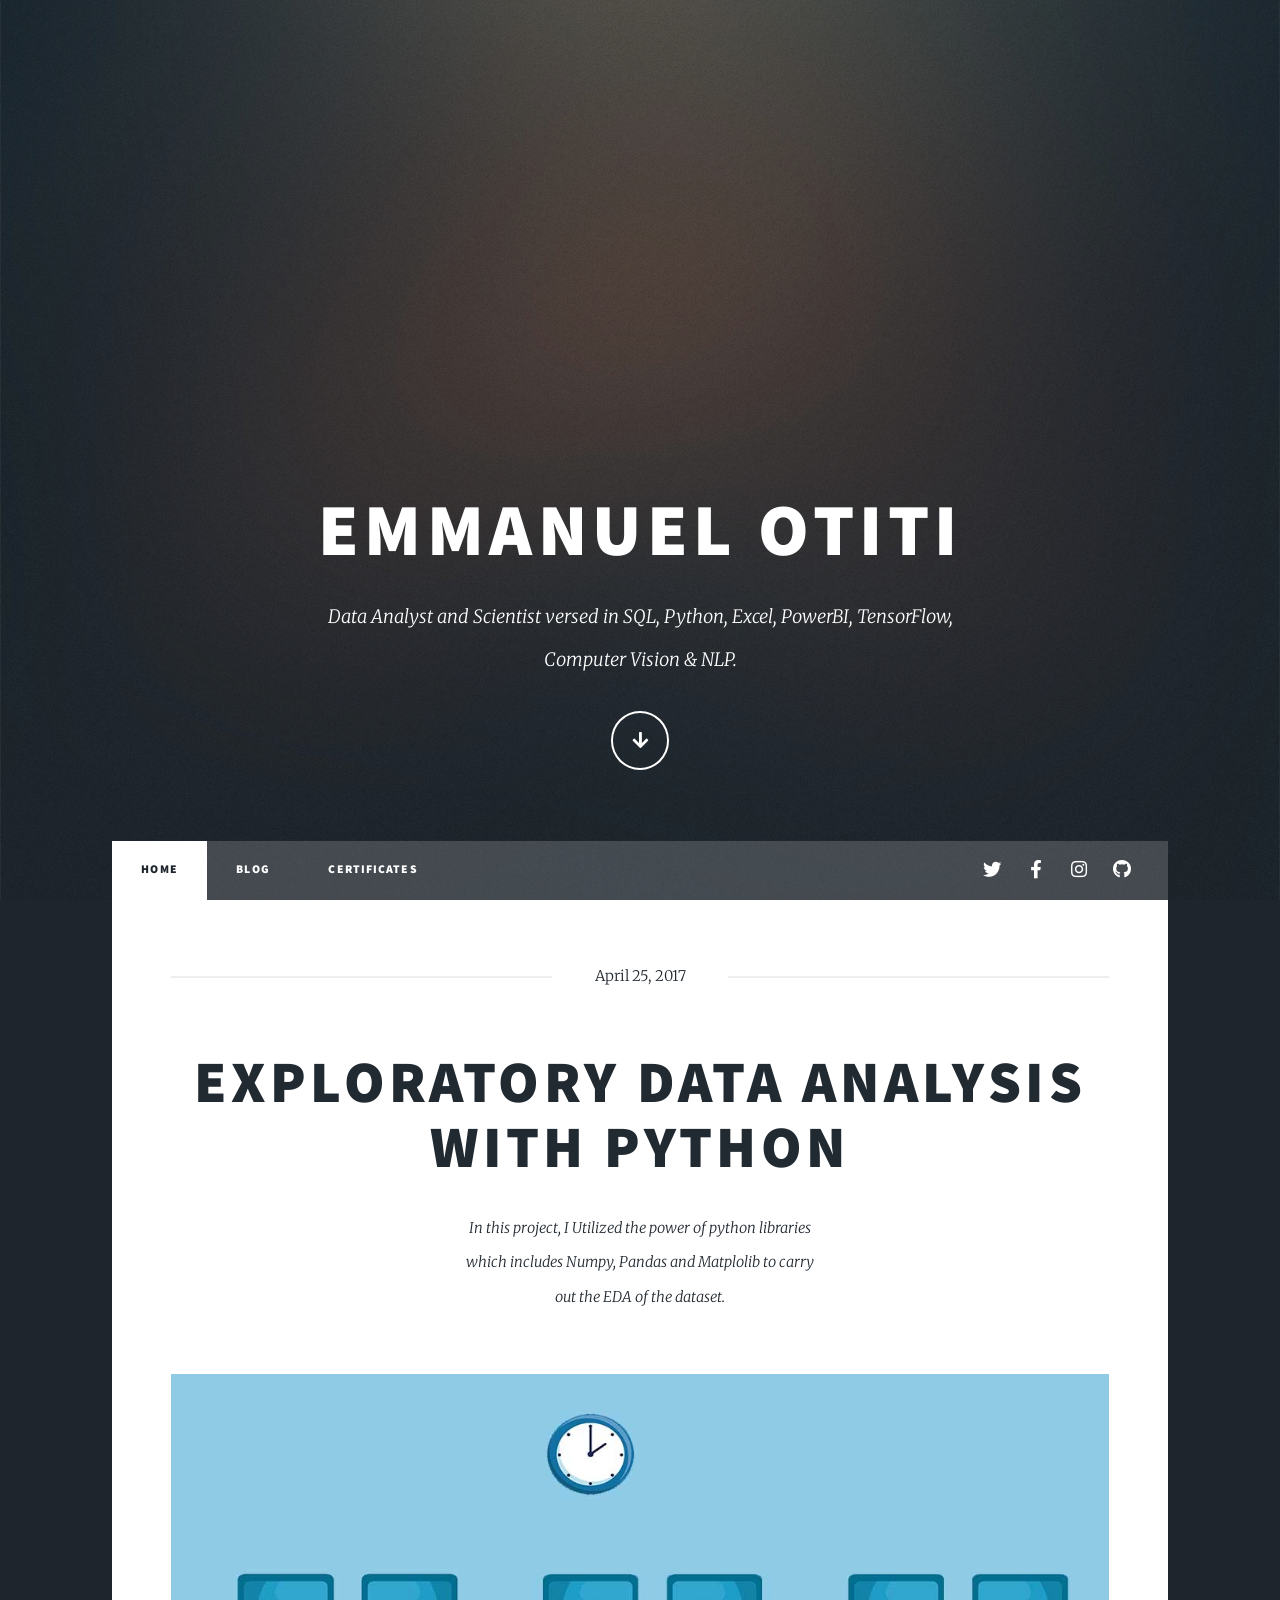
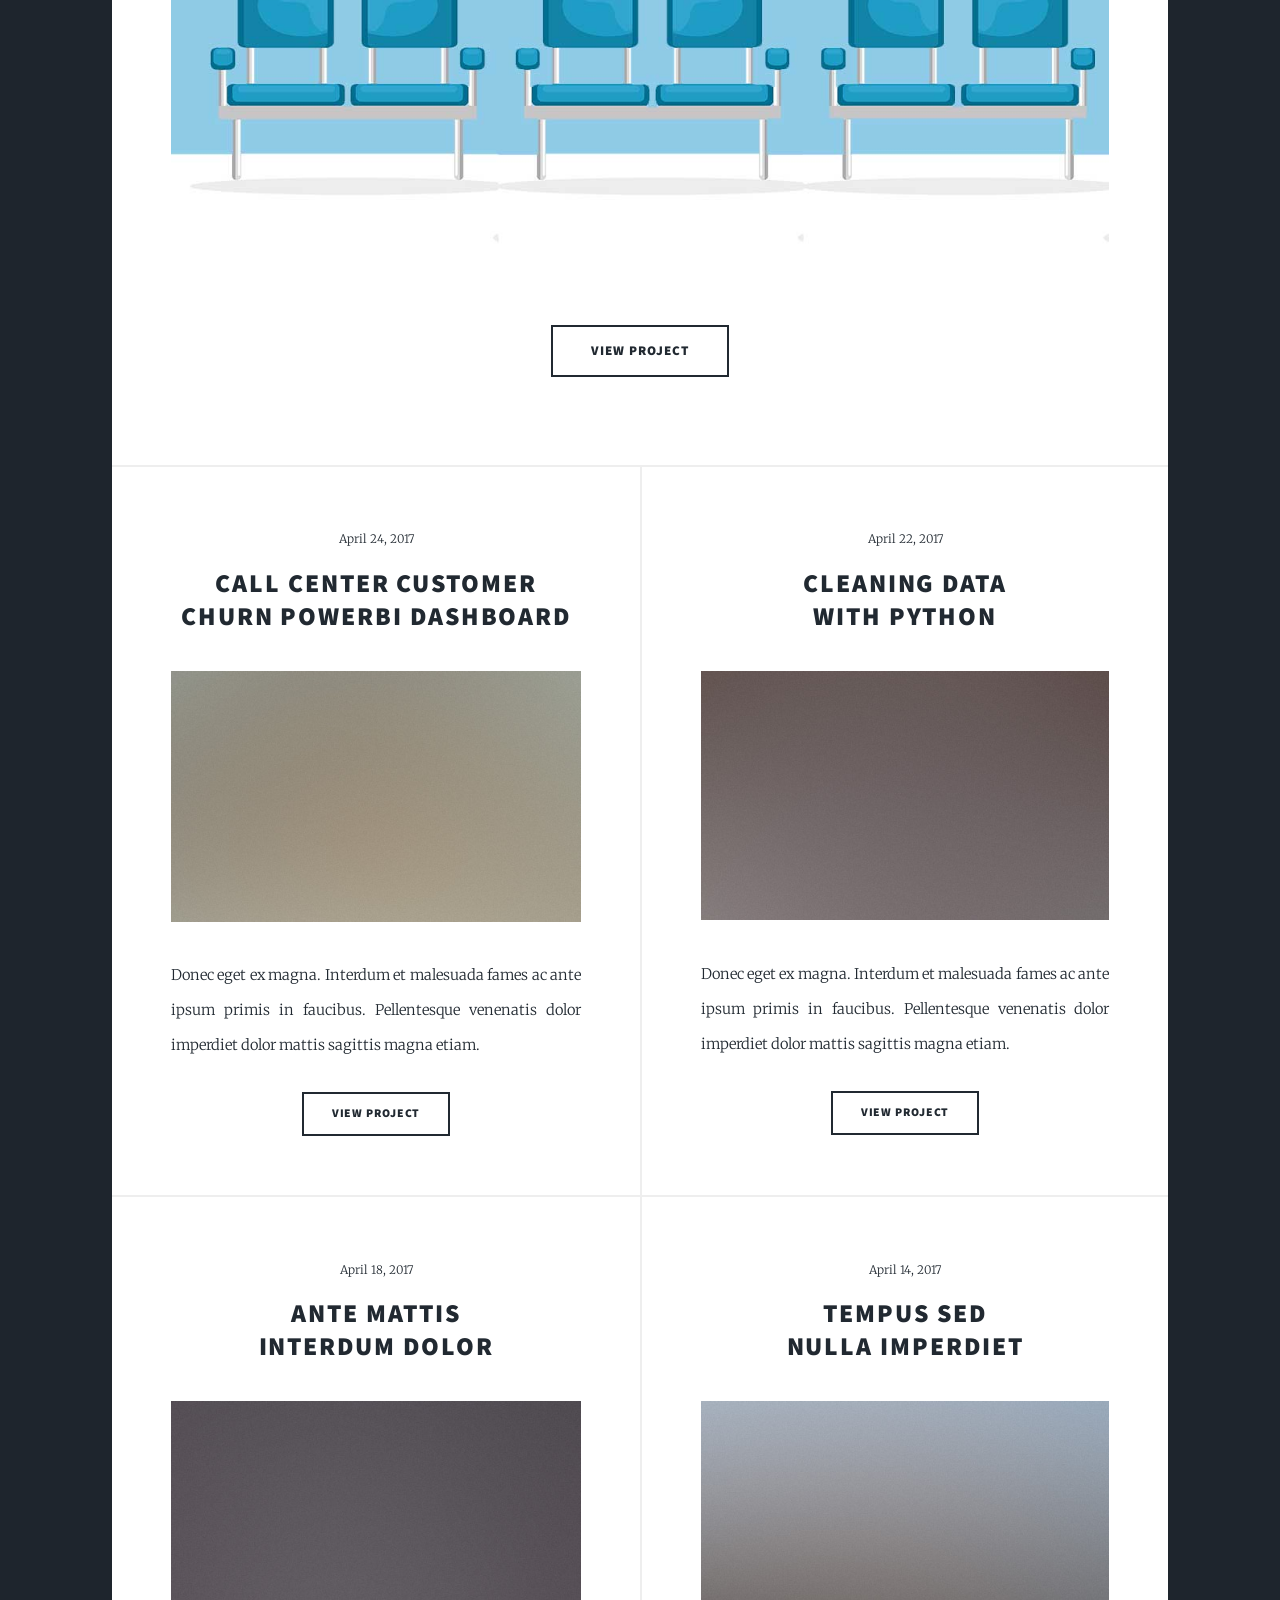
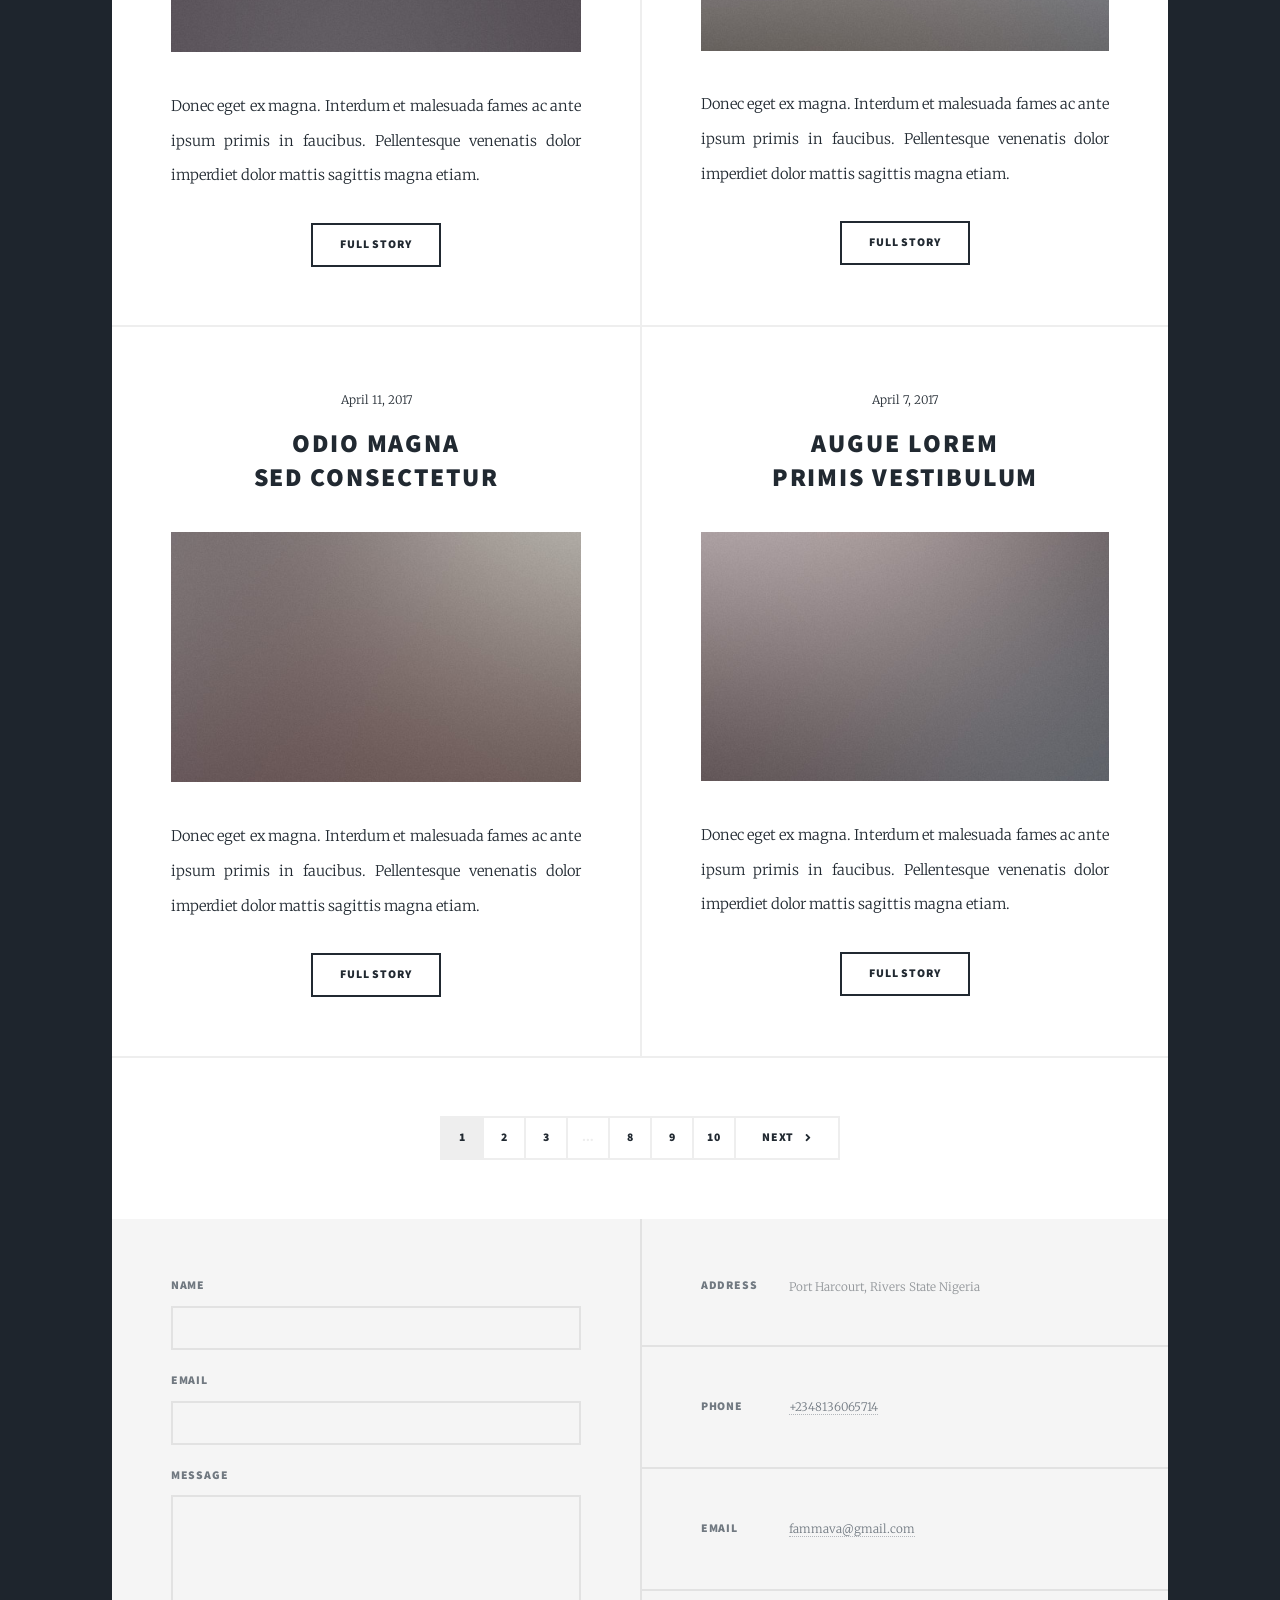
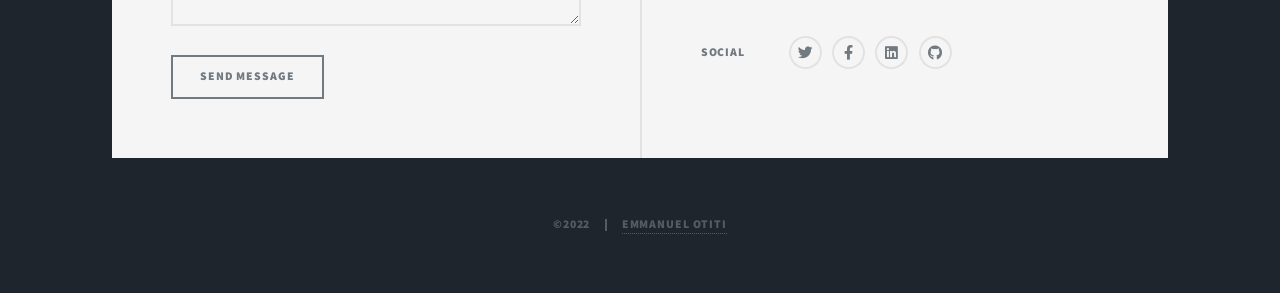
==== index.html @ f8b51936 "Add files via upload initial commit" ====
<!DOCTYPE HTML>
<!--
	Massively by HTML5 UP
	html5up.net | @ajlkn
	Free for personal and commercial use under the CCA 3.0 license (html5up.net/license)
-->
<html>
	<head>
		<title>Massively by HTML5 UP</title>
		<meta charset="utf-8" />
		<meta name="viewport" content="width=device-width, initial-scale=1, user-scalable=no" />
		<link rel="stylesheet" href="assets/css/main.css" />
		<noscript><link rel="stylesheet" href="assets/css/noscript.css" /></noscript>
	</head>
	<body class="is-preload">

		<!-- Wrapper -->
			<div id="wrapper" class="fade-in">

				<!-- Intro -->
					<div id="intro">
						<h1>EMMANUEL OTITI </h1>
						<p>Data Analyst and Scientist versed in SQL, Python, Excel, PowerBI, TensorFlow, <br/> Computer Vision & NLP.</p>
						<ul class="actions">
							<li><a href="#header" class="button icon solid solo fa-arrow-down scrolly">Continue</a></li>
						</ul>
					</div>

				<!-- Header -->
					<header id="header">
						<a href="index.html" class="logo">PORTFOLIO</a>
					</header>

				<!-- Nav -->
					<nav id="nav">
						<ul class="links">
							<li class="active"><a href="index.html">Home</a></li>
							<li><a href="generic.html">Blog</a></li>
							<li><a href="elements.html">Certificates</a></li>
						</ul>
						<ul class="icons">
							<li><a href="#" class="icon brands fa-twitter"><span class="label">Twitter</span></a></li>
							<li><a href="#" class="icon brands fa-facebook-f"><span class="label">Facebook</span></a></li>
							<li><a href="#" class="icon brands fa-instagram"><span class="label">Instagram</span></a></li>
							<li><a href="#" class="icon brands fa-github"><span class="label">GitHub</span></a></li>
						</ul>
					</nav>

				<!-- Main -->
					<div id="main">

						<!-- Featured Post -->
							<article class="post featured">
								<header class="major">
									<span class="date">April 25, 2017</span>
									<h2><a href="#">Exploratory Data Analysis<br />
									with Python</a></h2>
									<p>In this project, I Utilized the power of python libraries<br />
									which includes Numpy, Pandas and Matplolib to carry <br />
									out the EDA of the dataset.</p>
								</header>
								<a href="#" class="image main"><img src="images/empty-chairs.jpg" alt="" /></a>
								<ul class="actions special">
									<li><a href="https://gist.github.com/fammava/07f2034a3b2f8b1c28185c9b661fafd5" class="button large">VIEW PROJECT</a></li>
								</ul>
							</article>

						<!-- Posts -->
							<section class="posts">
								<article>
									<header>
										<span class="date">April 24, 2017</span>
										<h2><a href="#">Call Center Customer<br />
										Churn PowerBI Dashboard</a></h2>
									</header>
									<a href="#" class="image fit"><img src="images/pic02.jpg" alt="" /></a>
									<p>Donec eget ex magna. Interdum et malesuada fames ac ante ipsum primis in faucibus. Pellentesque venenatis dolor imperdiet dolor mattis sagittis magna etiam.</p>
									<ul class="actions special">
										<li><a href="#" class="button">View project</a></li>
									</ul>
								</article>
								<article>
									<header>
										<span class="date">April 22, 2017</span>
										<h2><a href="#">Cleaning Data<br />
										with Python</a></h2>
									</header>
									<a href="#" class="image fit"><img src="images/pic03.jpg" alt="" /></a>
									<p>Donec eget ex magna. Interdum et malesuada fames ac ante ipsum primis in faucibus. Pellentesque venenatis dolor imperdiet dolor mattis sagittis magna etiam.</p>
									<ul class="actions special">
										<li><a href="#" class="button">View Project</a></li>
									</ul>
								</article>
								<article>
									<header>
										<span class="date">April 18, 2017</span>
										<h2><a href="#">Ante mattis<br />
										interdum dolor</a></h2>
									</header>
									<a href="#" class="image fit"><img src="images/pic04.jpg" alt="" /></a>
									<p>Donec eget ex magna. Interdum et malesuada fames ac ante ipsum primis in faucibus. Pellentesque venenatis dolor imperdiet dolor mattis sagittis magna etiam.</p>
									<ul class="actions special">
										<li><a href="#" class="button">Full Story</a></li>
									</ul>
								</article>
								<article>
									<header>
										<span class="date">April 14, 2017</span>
										<h2><a href="#">Tempus sed<br />
										nulla imperdiet</a></h2>
									</header>
									<a href="#" class="image fit"><img src="images/pic05.jpg" alt="" /></a>
									<p>Donec eget ex magna. Interdum et malesuada fames ac ante ipsum primis in faucibus. Pellentesque venenatis dolor imperdiet dolor mattis sagittis magna etiam.</p>
									<ul class="actions special">
										<li><a href="#" class="button">Full Story</a></li>
									</ul>
								</article>
								<article>
									<header>
										<span class="date">April 11, 2017</span>
										<h2><a href="#">Odio magna<br />
										sed consectetur</a></h2>
									</header>
									<a href="#" class="image fit"><img src="images/pic06.jpg" alt="" /></a>
									<p>Donec eget ex magna. Interdum et malesuada fames ac ante ipsum primis in faucibus. Pellentesque venenatis dolor imperdiet dolor mattis sagittis magna etiam.</p>
									<ul class="actions special">
										<li><a href="#" class="button">Full Story</a></li>
									</ul>
								</article>
								<article>
									<header>
										<span class="date">April 7, 2017</span>
										<h2><a href="#">Augue lorem<br />
										primis vestibulum</a></h2>
									</header>
									<a href="#" class="image fit"><img src="images/pic07.jpg" alt="" /></a>
									<p>Donec eget ex magna. Interdum et malesuada fames ac ante ipsum primis in faucibus. Pellentesque venenatis dolor imperdiet dolor mattis sagittis magna etiam.</p>
									<ul class="actions special">
										<li><a href="#" class="button">Full Story</a></li>
									</ul>
								</article>
							</section>

						<!-- Footer -->
							<footer>
								<div class="pagination">
									<!--<a href="#" class="previous">Prev</a>-->
									<a href="#" class="page active">1</a>
									<a href="#" class="page">2</a>
									<a href="#" class="page">3</a>
									<span class="extra">&hellip;</span>
									<a href="#" class="page">8</a>
									<a href="#" class="page">9</a>
									<a href="#" class="page">10</a>
									<a href="#" class="next">Next</a>
								</div>
							</footer>

					</div>

				<!-- Footer -->
					<footer id="footer">
						<section>
							<form method="post" action="#">
								<div class="fields">
									<div class="field">
										<label for="name">Name</label>
										<input type="text" name="name" id="name" />
									</div>
									<div class="field">
										<label for="email">Email</label>
										<input type="text" name="email" id="email" />
									</div>
									<div class="field">
										<label for="message">Message</label>
										<textarea name="message" id="message" rows="3"></textarea>
									</div>
								</div>
								<ul class="actions">
									<li><input type="submit" value="Send Message" /></li>
								</ul>
							</form>
						</section>
						<section class="split contact">
							<section class="alt">
								<h3>Address</h3>
								<p>Port Harcourt, Rivers State Nigeria</p>
							</section>
							<section>
								<h3>Phone</h3>
								<p><a href="#">+2348136065714</a></p>
							</section>
							<section>
								<h3>Email</h3>
								<p><a href="#">fammava@gmail.com</a></p>
							</section>
							<section>
								<h3>Social</h3>
								<ul class="icons alt">
									<li><a href="#" class="icon brands alt fa-twitter"><span class="label">Twitter</span></a></li>
									<li><a href="#" class="icon brands alt fa-facebook-f"><span class="label">Facebook</span></a></li>
									<li><a href="https://www.linkedin.com/in/emmanuel-otiti-a8a412108/" class="icon brands alt fa-linkedin"><span class="label">linkedin</span></a></li>
									<li><a href="#" class="icon brands alt fa-github"><span class="label">GitHub</span></a></li>
								</ul>
							</section>
						</section>
					</footer>

				<!-- Copyright -->
					<div id="copyright">
						<ul><li>&copy;2022</li><li> <a href="https://html5up.net">Emmanuel Otiti</a></li></ul>
					</div>

			</div>

		<!-- Scripts -->
			<script src="assets/js/jquery.min.js"></script>
			<script src="assets/js/jquery.scrollex.min.js"></script>
			<script src="assets/js/jquery.scrolly.min.js"></script>
			<script src="assets/js/browser.min.js"></script>
			<script src="assets/js/breakpoints.min.js"></script>
			<script src="assets/js/util.js"></script>
			<script src="assets/js/main.js"></script>

	</body>
</html>
---- assets/css/main.css ----
@import url(fontawesome-all.min.css);
@import url("https://fonts.googleapis.com/css?family=Merriweather:300,700,300italic,700italic|Source+Sans+Pro:900");

/*
	Massively by HTML5 UP
	html5up.net | @ajlkn
	Free for personal and commercial use under the CCA 3.0 license (html5up.net/license)
*/

html, body, div, span, applet, object,
iframe, h1, h2, h3, h4, h5, h6, p, blockquote,
pre, a, abbr, acronym, address, big, cite,
code, del, dfn, em, img, ins, kbd, q, s, samp,
small, strike, strong, sub, sup, tt, var, b,
u, i, center, dl, dt, dd, ol, ul, li, fieldset,
form, label, legend, table, caption, tbody,
tfoot, thead, tr, th, td, article, aside,
canvas, details, embed, figure, figcaption,
footer, header, hgroup, menu, nav, output, ruby,
section, summary, time, mark, audio, video {
	margin: 0;
	padding: 0;
	border: 0;
	font-size: 100%;
	font: inherit;
	vertical-align: baseline;}

article, aside, details, figcaption, figure,
footer, header, hgroup, menu, nav, section {
	display: block;}

body {
	line-height: 1;
}

ol, ul {
	list-style: none;
}

blockquote, q {
	quotes: none;
}

	blockquote:before, blockquote:after, q:before, q:after {
		content: '';
		content: none;
	}

table {
	border-collapse: collapse;
	border-spacing: 0;
}

body {
	-webkit-text-size-adjust: none;
}

mark {
	background-color: transparent;
	color: inherit;
}

input::-moz-focus-inner {
	border: 0;
	padding: 0;
}

input, select, textarea {
	-moz-appearance: none;
	-webkit-appearance: none;
	-ms-appearance: none;
	appearance: none;
}

/* Basic */

	@-ms-viewport {
		width: device-width;
	}

	body {
		-ms-overflow-style: scrollbar;
	}

	@media screen and (max-width: 480px) {

		html, body {
			min-width: 320px;
		}

	}

	html {
		box-sizing: border-box;
	}

	*, *:before, *:after {
		box-sizing: inherit;
	}

	body {
		background-color: #1e252d;
	}

		body.is-preload *, body.is-preload *:before, body.is-preload *:after {
			-moz-animation: none !important;
			-webkit-animation: none !important;
			-ms-animation: none !important;
			animation: none !important;
			-moz-transition: none !important;
			-webkit-transition: none !important;
			-ms-transition: none !important;
			transition: none !important;
		}

/* Type */

	html {
		font-size: 16pt;
	}

		@media screen and (max-width: 1680px) {

			html {
				font-size: 12pt;
			}

		}

		@media screen and (max-width: 1280px) {

			html {
				font-size: 11pt;
			}

		}

		@media screen and (max-width: 360px) {

			html {
				font-size: 10pt;
			}

		}

	body {
		color: #212931;
	}

	body, input, select, textarea {
		font-family: "Merriweather", Georgia, serif;
		font-weight: 300;
		font-size: 1rem;
		line-height: 2.375;
	}

	a {
		-moz-transition: color 0.2s ease-in-out, background-color 0.2s ease-in-out, border-color 0.2s ease-in-out, box-shadow 0.2s ease-in-out;
		-webkit-transition: color 0.2s ease-in-out, background-color 0.2s ease-in-out, border-color 0.2s ease-in-out, box-shadow 0.2s ease-in-out;
		-ms-transition: color 0.2s ease-in-out, background-color 0.2s ease-in-out, border-color 0.2s ease-in-out, box-shadow 0.2s ease-in-out;
		transition: color 0.2s ease-in-out, background-color 0.2s ease-in-out, border-color 0.2s ease-in-out, box-shadow 0.2s ease-in-out;
		border-bottom: dotted 1px;
		text-decoration: none;
	}

		a:hover {
			border-bottom-color: transparent;
		}

	strong, b {
		font-weight: 600;
	}

	em, i {
		font-style: italic;
	}

	p {
		text-align: justify;
		margin: 0 0 2rem 0;
	}

	h1, h2, h3, h4, h5, h6 {
		font-family: "Source Sans Pro", Helvetica, sans-serif;
		font-weight: 900;
		line-height: 1.5;
		letter-spacing: 0.075em;
		text-transform: uppercase;
		margin: 0 0 1rem 0;
	}

		h1 a, h2 a, h3 a, h4 a, h5 a, h6 a {
			border-bottom: 0;
			color: inherit;
			text-decoration: none;
		}

	h1 {
		font-size: 4rem;
		line-height: 1.1;
		margin: 0 0 2rem 0;
	}

	h2 {
		font-size: 1.75rem;
		line-height: 1.3;
		margin: 0 0 1.5rem 0;
	}

	h3 {
		font-size: 1.25rem;
		margin: 0 0 1.5rem 0;
	}

	h4 {
		font-size: 1rem;
	}

	h5 {
		font-size: 0.9rem;
	}

	h6 {
		font-size: 0.8rem;
	}

	sub {
		font-size: 0.8rem;
		position: relative;
		top: 0.5rem;
	}

	sup {
		font-size: 0.8rem;
		position: relative;
		top: -0.5rem;
	}

	blockquote {
		border-left: solid 4px;
		font-style: italic;
		margin: 0 0 2rem 0;
		padding: 0.5rem 0 0.5rem 2rem;
	}

	code {
		border: solid 2px;
		font-family: "Courier New", monospace;
		font-size: 0.9rem;
		margin: 0 0.25rem;
		padding: 0.25rem 0.65rem;
	}

	pre {
		-webkit-overflow-scrolling: touch;
		font-family: "Courier New", monospace;
		font-size: 0.9rem;
		margin: 0 0 2rem 0;
	}

		pre code {
			display: block;
			line-height: 1.75;
			padding: 1rem 1.5rem;
			overflow-x: auto;
		}

	hr {
		border: 0;
		border-bottom: solid 2px;
		margin: 3rem 0;
	}

		hr.major {
			margin: 5rem 0;
		}

	.align-left {
		text-align: left;
	}

	.align-center {
		text-align: center;
	}

	.align-right {
		text-align: right;
	}

	input, select, textarea {
		color: #212931;
	}

	a {
		color: #212931;
		border-bottom-color: rgba(33, 41, 49, 0.5);
	}

		a:hover {
			border-bottom-color: transparent;
			color: #18bfef !important;
		}

	strong, b {
		color: #212931;
	}

	h1, h2, h3, h4, h5, h6 {
		color: #212931;
	}

	blockquote {
		border-left-color: #eeeeee;
	}

	code {
		background: rgba(220, 220, 220, 0.25);
		border-color: #eeeeee;
	}

	hr {
		border-bottom-color: #eeeeee;
	}

/* Row */

	.row {
		display: flex;
		flex-wrap: wrap;
		box-sizing: border-box;
		align-items: stretch;
	}

		.row > * {
			box-sizing: border-box;
		}

		.row.gtr-uniform > * > :last-child {
			margin-bottom: 0;
		}

		.row.aln-left {
			justify-content: flex-start;
		}

		.row.aln-center {
			justify-content: center;
		}

		.row.aln-right {
			justify-content: flex-end;
		}

		.row.aln-top {
			align-items: flex-start;
		}

		.row.aln-middle {
			align-items: center;
		}

		.row.aln-bottom {
			align-items: flex-end;
		}

		.row > .imp {
			order: -1;
		}

		.row > .col-1 {
			width: 8.33333%;
		}

		.row > .off-1 {
			margin-left: 8.33333%;
		}

		.row > .col-2 {
			width: 16.66667%;
		}

		.row > .off-2 {
			margin-left: 16.66667%;
		}

		.row > .col-3 {
			width: 25%;
		}

		.row > .off-3 {
			margin-left: 25%;
		}

		.row > .col-4 {
			width: 33.33333%;
		}

		.row > .off-4 {
			margin-left: 33.33333%;
		}

		.row > .col-5 {
			width: 41.66667%;
		}

		.row > .off-5 {
			margin-left: 41.66667%;
		}

		.row > .col-6 {
			width: 50%;
		}

		.row > .off-6 {
			margin-left: 50%;
		}

		.row > .col-7 {
			width: 58.33333%;
		}

		.row > .off-7 {
			margin-left: 58.33333%;
		}

		.row > .col-8 {
			width: 66.66667%;
		}

		.row > .off-8 {
			margin-left: 66.66667%;
		}

		.row > .col-9 {
			width: 75%;
		}

		.row > .off-9 {
			margin-left: 75%;
		}

		.row > .col-10 {
			width: 83.33333%;
		}

		.row > .off-10 {
			margin-left: 83.33333%;
		}

		.row > .col-11 {
			width: 91.66667%;
		}

		.row > .off-11 {
			margin-left: 91.66667%;
		}

		.row > .col-12 {
			width: 100%;
		}

		.row > .off-12 {
			margin-left: 100%;
		}

		.row.gtr-0 {
			margin-top: 0;
			margin-left: 0rem;
		}

			.row.gtr-0 > * {
				padding: 0 0 0 0rem;
			}

			.row.gtr-0.gtr-uniform {
				margin-top: 0rem;
			}

				.row.gtr-0.gtr-uniform > * {
					padding-top: 0rem;
				}

		.row.gtr-25 {
			margin-top: 0;
			margin-left: -0.375rem;
		}

			.row.gtr-25 > * {
				padding: 0 0 0 0.375rem;
			}

			.row.gtr-25.gtr-uniform {
				margin-top: -0.375rem;
			}

				.row.gtr-25.gtr-uniform > * {
					padding-top: 0.375rem;
				}

		.row.gtr-50 {
			margin-top: 0;
			margin-left: -0.75rem;
		}

			.row.gtr-50 > * {
				padding: 0 0 0 0.75rem;
			}

			.row.gtr-50.gtr-uniform {
				margin-top: -0.75rem;
			}

				.row.gtr-50.gtr-uniform > * {
					padding-top: 0.75rem;
				}

		.row {
			margin-top: 0;
			margin-left: -1.5rem;
		}

			.row > * {
				padding: 0 0 0 1.5rem;
			}

			.row.gtr-uniform {
				margin-top: -1.5rem;
			}

				.row.gtr-uniform > * {
					padding-top: 1.5rem;
				}

		.row.gtr-150 {
			margin-top: 0;
			margin-left: -2.25rem;
		}

			.row.gtr-150 > * {
				padding: 0 0 0 2.25rem;
			}

			.row.gtr-150.gtr-uniform {
				margin-top: -2.25rem;
			}

				.row.gtr-150.gtr-uniform > * {
					padding-top: 2.25rem;
				}

		.row.gtr-200 {
			margin-top: 0;
			margin-left: -3rem;
		}

			.row.gtr-200 > * {
				padding: 0 0 0 3rem;
			}

			.row.gtr-200.gtr-uniform {
				margin-top: -3rem;
			}

				.row.gtr-200.gtr-uniform > * {
					padding-top: 3rem;
				}

		@media screen and (max-width: 1680px) {

			.row {
				display: flex;
				flex-wrap: wrap;
				box-sizing: border-box;
				align-items: stretch;
			}

				.row > * {
					box-sizing: border-box;
				}

				.row.gtr-uniform > * > :last-child {
					margin-bottom: 0;
				}

				.row.aln-left {
					justify-content: flex-start;
				}

				.row.aln-center {
					justify-content: center;
				}

				.row.aln-right {
					justify-content: flex-end;
				}

				.row.aln-top {
					align-items: flex-start;
				}

				.row.aln-middle {
					align-items: center;
				}

				.row.aln-bottom {
					align-items: flex-end;
				}

				.row > .imp-xlarge {
					order: -1;
				}

				.row > .col-1-xlarge {
					width: 8.33333%;
				}

				.row > .off-1-xlarge {
					margin-left: 8.33333%;
				}

				.row > .col-2-xlarge {
					width: 16.66667%;
				}

				.row > .off-2-xlarge {
					margin-left: 16.66667%;
				}

				.row > .col-3-xlarge {
					width: 25%;
				}

				.row > .off-3-xlarge {
					margin-left: 25%;
				}

				.row > .col-4-xlarge {
					width: 33.33333%;
				}

				.row > .off-4-xlarge {
					margin-left: 33.33333%;
				}

				.row > .col-5-xlarge {
					width: 41.66667%;
				}

				.row > .off-5-xlarge {
					margin-left: 41.66667%;
				}

				.row > .col-6-xlarge {
					width: 50%;
				}

				.row > .off-6-xlarge {
					margin-left: 50%;
				}

				.row > .col-7-xlarge {
					width: 58.33333%;
				}

				.row > .off-7-xlarge {
					margin-left: 58.33333%;
				}

				.row > .col-8-xlarge {
					width: 66.66667%;
				}

				.row > .off-8-xlarge {
					margin-left: 66.66667%;
				}

				.row > .col-9-xlarge {
					width: 75%;
				}

				.row > .off-9-xlarge {
					margin-left: 75%;
				}

				.row > .col-10-xlarge {
					width: 83.33333%;
				}

				.row > .off-10-xlarge {
					margin-left: 83.33333%;
				}

				.row > .col-11-xlarge {
					width: 91.66667%;
				}

				.row > .off-11-xlarge {
					margin-left: 91.66667%;
				}

				.row > .col-12-xlarge {
					width: 100%;
				}

				.row > .off-12-xlarge {
					margin-left: 100%;
				}

				.row.gtr-0 {
					margin-top: 0;
					margin-left: 0rem;
				}

					.row.gtr-0 > * {
						padding: 0 0 0 0rem;
					}

					.row.gtr-0.gtr-uniform {
						margin-top: 0rem;
					}

						.row.gtr-0.gtr-uniform > * {
							padding-top: 0rem;
						}

				.row.gtr-25 {
					margin-top: 0;
					margin-left: -0.375rem;
				}

					.row.gtr-25 > * {
						padding: 0 0 0 0.375rem;
					}

					.row.gtr-25.gtr-uniform {
						margin-top: -0.375rem;
					}

						.row.gtr-25.gtr-uniform > * {
							padding-top: 0.375rem;
						}

				.row.gtr-50 {
					margin-top: 0;
					margin-left: -0.75rem;
				}

					.row.gtr-50 > * {
						padding: 0 0 0 0.75rem;
					}

					.row.gtr-50.gtr-uniform {
						margin-top: -0.75rem;
					}

						.row.gtr-50.gtr-uniform > * {
							padding-top: 0.75rem;
						}

				.row {
					margin-top: 0;
					margin-left: -1.5rem;
				}

					.row > * {
						padding: 0 0 0 1.5rem;
					}

					.row.gtr-uniform {
						margin-top: -1.5rem;
					}

						.row.gtr-uniform > * {
							padding-top: 1.5rem;
						}

				.row.gtr-150 {
					margin-top: 0;
					margin-left: -2.25rem;
				}

					.row.gtr-150 > * {
						padding: 0 0 0 2.25rem;
					}

					.row.gtr-150.gtr-uniform {
						margin-top: -2.25rem;
					}

						.row.gtr-150.gtr-uniform > * {
							padding-top: 2.25rem;
						}

				.row.gtr-200 {
					margin-top: 0;
					margin-left: -3rem;
				}

					.row.gtr-200 > * {
						padding: 0 0 0 3rem;
					}

					.row.gtr-200.gtr-uniform {
						margin-top: -3rem;
					}

						.row.gtr-200.gtr-uniform > * {
							padding-top: 3rem;
						}

		}

		@media screen and (max-width: 1280px) {

			.row {
				display: flex;
				flex-wrap: wrap;
				box-sizing: border-box;
				align-items: stretch;
			}

				.row > * {
					box-sizing: border-box;
				}

				.row.gtr-uniform > * > :last-child {
					margin-bottom: 0;
				}

				.row.aln-left {
					justify-content: flex-start;
				}

				.row.aln-center {
					justify-content: center;
				}

				.row.aln-right {
					justify-content: flex-end;
				}

				.row.aln-top {
					align-items: flex-start;
				}

				.row.aln-middle {
					align-items: center;
				}

				.row.aln-bottom {
					align-items: flex-end;
				}

				.row > .imp-large {
					order: -1;
				}

				.row > .col-1-large {
					width: 8.33333%;
				}

				.row > .off-1-large {
					margin-left: 8.33333%;
				}

				.row > .col-2-large {
					width: 16.66667%;
				}

				.row > .off-2-large {
					margin-left: 16.66667%;
				}

				.row > .col-3-large {
					width: 25%;
				}

				.row > .off-3-large {
					margin-left: 25%;
				}

				.row > .col-4-large {
					width: 33.33333%;
				}

				.row > .off-4-large {
					margin-left: 33.33333%;
				}

				.row > .col-5-large {
					width: 41.66667%;
				}

				.row > .off-5-large {
					margin-left: 41.66667%;
				}

				.row > .col-6-large {
					width: 50%;
				}

				.row > .off-6-large {
					margin-left: 50%;
				}

				.row > .col-7-large {
					width: 58.33333%;
				}

				.row > .off-7-large {
					margin-left: 58.33333%;
				}

				.row > .col-8-large {
					width: 66.66667%;
				}

				.row > .off-8-large {
					margin-left: 66.66667%;
				}

				.row > .col-9-large {
					width: 75%;
				}

				.row > .off-9-large {
					margin-left: 75%;
				}

				.row > .col-10-large {
					width: 83.33333%;
				}

				.row > .off-10-large {
					margin-left: 83.33333%;
				}

				.row > .col-11-large {
					width: 91.66667%;
				}

				.row > .off-11-large {
					margin-left: 91.66667%;
				}

				.row > .col-12-large {
					width: 100%;
				}

				.row > .off-12-large {
					margin-left: 100%;
				}

				.row.gtr-0 {
					margin-top: 0;
					margin-left: 0rem;
				}

					.row.gtr-0 > * {
						padding: 0 0 0 0rem;
					}

					.row.gtr-0.gtr-uniform {
						margin-top: 0rem;
					}

						.row.gtr-0.gtr-uniform > * {
							padding-top: 0rem;
						}

				.row.gtr-25 {
					margin-top: 0;
					margin-left: -0.375rem;
				}

					.row.gtr-25 > * {
						padding: 0 0 0 0.375rem;
					}

					.row.gtr-25.gtr-uniform {
						margin-top: -0.375rem;
					}

						.row.gtr-25.gtr-uniform > * {
							padding-top: 0.375rem;
						}

				.row.gtr-50 {
					margin-top: 0;
					margin-left: -0.75rem;
				}

					.row.gtr-50 > * {
						padding: 0 0 0 0.75rem;
					}

					.row.gtr-50.gtr-uniform {
						margin-top: -0.75rem;
					}

						.row.gtr-50.gtr-uniform > * {
							padding-top: 0.75rem;
						}

				.row {
					margin-top: 0;
					margin-left: -1.5rem;
				}

					.row > * {
						padding: 0 0 0 1.5rem;
					}

					.row.gtr-uniform {
						margin-top: -1.5rem;
					}

						.row.gtr-uniform > * {
							padding-top: 1.5rem;
						}

				.row.gtr-150 {
					margin-top: 0;
					margin-left: -2.25rem;
				}

					.row.gtr-150 > * {
						padding: 0 0 0 2.25rem;
					}

					.row.gtr-150.gtr-uniform {
						margin-top: -2.25rem;
					}

						.row.gtr-150.gtr-uniform > * {
							padding-top: 2.25rem;
						}

				.row.gtr-200 {
					margin-top: 0;
					margin-left: -3rem;
				}

					.row.gtr-200 > * {
						padding: 0 0 0 3rem;
					}

					.row.gtr-200.gtr-uniform {
						margin-top: -3rem;
					}

						.row.gtr-200.gtr-uniform > * {
							padding-top: 3rem;
						}

		}

		@media screen and (max-width: 980px) {

			.row {
				display: flex;
				flex-wrap: wrap;
				box-sizing: border-box;
				align-items: stretch;
			}

				.row > * {
					box-sizing: border-box;
				}

				.row.gtr-uniform > * > :last-child {
					margin-bottom: 0;
				}

				.row.aln-left {
					justify-content: flex-start;
				}

				.row.aln-center {
					justify-content: center;
				}

				.row.aln-right {
					justify-content: flex-end;
				}

				.row.aln-top {
					align-items: flex-start;
				}

				.row.aln-middle {
					align-items: center;
				}

				.row.aln-bottom {
					align-items: flex-end;
				}

				.row > .imp-medium {
					order: -1;
				}

				.row > .col-1-medium {
					width: 8.33333%;
				}

				.row > .off-1-medium {
					margin-left: 8.33333%;
				}

				.row > .col-2-medium {
					width: 16.66667%;
				}

				.row > .off-2-medium {
					margin-left: 16.66667%;
				}

				.row > .col-3-medium {
					width: 25%;
				}

				.row > .off-3-medium {
					margin-left: 25%;
				}

				.row > .col-4-medium {
					width: 33.33333%;
				}

				.row > .off-4-medium {
					margin-left: 33.33333%;
				}

				.row > .col-5-medium {
					width: 41.66667%;
				}

				.row > .off-5-medium {
					margin-left: 41.66667%;
				}

				.row > .col-6-medium {
					width: 50%;
				}

				.row > .off-6-medium {
					margin-left: 50%;
				}

				.row > .col-7-medium {
					width: 58.33333%;
				}

				.row > .off-7-medium {
					margin-left: 58.33333%;
				}

				.row > .col-8-medium {
					width: 66.66667%;
				}

				.row > .off-8-medium {
					margin-left: 66.66667%;
				}

				.row > .col-9-medium {
					width: 75%;
				}

				.row > .off-9-medium {
					margin-left: 75%;
				}

				.row > .col-10-medium {
					width: 83.33333%;
				}

				.row > .off-10-medium {
					margin-left: 83.33333%;
				}

				.row > .col-11-medium {
					width: 91.66667%;
				}

				.row > .off-11-medium {
					margin-left: 91.66667%;
				}

				.row > .col-12-medium {
					width: 100%;
				}

				.row > .off-12-medium {
					margin-left: 100%;
				}

				.row.gtr-0 {
					margin-top: 0;
					margin-left: 0rem;
				}

					.row.gtr-0 > * {
						padding: 0 0 0 0rem;
					}

					.row.gtr-0.gtr-uniform {
						margin-top: 0rem;
					}

						.row.gtr-0.gtr-uniform > * {
							padding-top: 0rem;
						}

				.row.gtr-25 {
					margin-top: 0;
					margin-left: -0.375rem;
				}

					.row.gtr-25 > * {
						padding: 0 0 0 0.375rem;
					}

					.row.gtr-25.gtr-uniform {
						margin-top: -0.375rem;
					}

						.row.gtr-25.gtr-uniform > * {
							padding-top: 0.375rem;
						}

				.row.gtr-50 {
					margin-top: 0;
					margin-left: -0.75rem;
				}

					.row.gtr-50 > * {
						padding: 0 0 0 0.75rem;
					}

					.row.gtr-50.gtr-uniform {
						margin-top: -0.75rem;
					}

						.row.gtr-50.gtr-uniform > * {
							padding-top: 0.75rem;
						}

				.row {
					margin-top: 0;
					margin-left: -1.5rem;
				}

					.row > * {
						padding: 0 0 0 1.5rem;
					}

					.row.gtr-uniform {
						margin-top: -1.5rem;
					}

						.row.gtr-uniform > * {
							padding-top: 1.5rem;
						}

				.row.gtr-150 {
					margin-top: 0;
					margin-left: -2.25rem;
				}

					.row.gtr-150 > * {
						padding: 0 0 0 2.25rem;
					}

					.row.gtr-150.gtr-uniform {
						margin-top: -2.25rem;
					}

						.row.gtr-150.gtr-uniform > * {
							padding-top: 2.25rem;
						}

				.row.gtr-200 {
					margin-top: 0;
					margin-left: -3rem;
				}

					.row.gtr-200 > * {
						padding: 0 0 0 3rem;
					}

					.row.gtr-200.gtr-uniform {
						margin-top: -3rem;
					}

						.row.gtr-200.gtr-uniform > * {
							padding-top: 3rem;
						}

		}

		@media screen and (max-width: 736px) {

			.row {
				display: flex;
				flex-wrap: wrap;
				box-sizing: border-box;
				align-items: stretch;
			}

				.row > * {
					box-sizing: border-box;
				}

				.row.gtr-uniform > * > :last-child {
					margin-bottom: 0;
				}

				.row.aln-left {
					justify-content: flex-start;
				}

				.row.aln-center {
					justify-content: center;
				}

				.row.aln-right {
					justify-content: flex-end;
				}

				.row.aln-top {
					align-items: flex-start;
				}

				.row.aln-middle {
					align-items: center;
				}

				.row.aln-bottom {
					align-items: flex-end;
				}

				.row > .imp-small {
					order: -1;
				}

				.row > .col-1-small {
					width: 8.33333%;
				}

				.row > .off-1-small {
					margin-left: 8.33333%;
				}

				.row > .col-2-small {
					width: 16.66667%;
				}

				.row > .off-2-small {
					margin-left: 16.66667%;
				}

				.row > .col-3-small {
					width: 25%;
				}

				.row > .off-3-small {
					margin-left: 25%;
				}

				.row > .col-4-small {
					width: 33.33333%;
				}

				.row > .off-4-small {
					margin-left: 33.33333%;
				}

				.row > .col-5-small {
					width: 41.66667%;
				}

				.row > .off-5-small {
					margin-left: 41.66667%;
				}

				.row > .col-6-small {
					width: 50%;
				}

				.row > .off-6-small {
					margin-left: 50%;
				}

				.row > .col-7-small {
					width: 58.33333%;
				}

				.row > .off-7-small {
					margin-left: 58.33333%;
				}

				.row > .col-8-small {
					width: 66.66667%;
				}

				.row > .off-8-small {
					margin-left: 66.66667%;
				}

				.row > .col-9-small {
					width: 75%;
				}

				.row > .off-9-small {
					margin-left: 75%;
				}

				.row > .col-10-small {
					width: 83.33333%;
				}

				.row > .off-10-small {
					margin-left: 83.33333%;
				}

				.row > .col-11-small {
					width: 91.66667%;
				}

				.row > .off-11-small {
					margin-left: 91.66667%;
				}

				.row > .col-12-small {
					width: 100%;
				}

				.row > .off-12-small {
					margin-left: 100%;
				}

				.row.gtr-0 {
					margin-top: 0;
					margin-left: 0rem;
				}

					.row.gtr-0 > * {
						padding: 0 0 0 0rem;
					}

					.row.gtr-0.gtr-uniform {
						margin-top: 0rem;
					}

						.row.gtr-0.gtr-uniform > * {
							padding-top: 0rem;
						}

				.row.gtr-25 {
					margin-top: 0;
					margin-left: -0.375rem;
				}

					.row.gtr-25 > * {
						padding: 0 0 0 0.375rem;
					}

					.row.gtr-25.gtr-uniform {
						margin-top: -0.375rem;
					}

						.row.gtr-25.gtr-uniform > * {
							padding-top: 0.375rem;
						}

				.row.gtr-50 {
					margin-top: 0;
					margin-left: -0.75rem;
				}

					.row.gtr-50 > * {
						padding: 0 0 0 0.75rem;
					}

					.row.gtr-50.gtr-uniform {
						margin-top: -0.75rem;
					}

						.row.gtr-50.gtr-uniform > * {
							padding-top: 0.75rem;
						}

				.row {
					margin-top: 0;
					margin-left: -1.5rem;
				}

					.row > * {
						padding: 0 0 0 1.5rem;
					}

					.row.gtr-uniform {
						margin-top: -1.5rem;
					}

						.row.gtr-uniform > * {
							padding-top: 1.5rem;
						}

				.row.gtr-150 {
					margin-top: 0;
					margin-left: -2.25rem;
				}

					.row.gtr-150 > * {
						padding: 0 0 0 2.25rem;
					}

					.row.gtr-150.gtr-uniform {
						margin-top: -2.25rem;
					}

						.row.gtr-150.gtr-uniform > * {
							padding-top: 2.25rem;
						}

				.row.gtr-200 {
					margin-top: 0;
					margin-left: -3rem;
				}

					.row.gtr-200 > * {
						padding: 0 0 0 3rem;
					}

					.row.gtr-200.gtr-uniform {
						margin-top: -3rem;
					}

						.row.gtr-200.gtr-uniform > * {
							padding-top: 3rem;
						}

		}

		@media screen and (max-width: 480px) {

			.row {
				display: flex;
				flex-wrap: wrap;
				box-sizing: border-box;
				align-items: stretch;
			}

				.row > * {
					box-sizing: border-box;
				}

				.row.gtr-uniform > * > :last-child {
					margin-bottom: 0;
				}

				.row.aln-left {
					justify-content: flex-start;
				}

				.row.aln-center {
					justify-content: center;
				}

				.row.aln-right {
					justify-content: flex-end;
				}

				.row.aln-top {
					align-items: flex-start;
				}

				.row.aln-middle {
					align-items: center;
				}

				.row.aln-bottom {
					align-items: flex-end;
				}

				.row > .imp-xsmall {
					order: -1;
				}

				.row > .col-1-xsmall {
					width: 8.33333%;
				}

				.row > .off-1-xsmall {
					margin-left: 8.33333%;
				}

				.row > .col-2-xsmall {
					width: 16.66667%;
				}

				.row > .off-2-xsmall {
					margin-left: 16.66667%;
				}

				.row > .col-3-xsmall {
					width: 25%;
				}

				.row > .off-3-xsmall {
					margin-left: 25%;
				}

				.row > .col-4-xsmall {
					width: 33.33333%;
				}

				.row > .off-4-xsmall {
					margin-left: 33.33333%;
				}

				.row > .col-5-xsmall {
					width: 41.66667%;
				}

				.row > .off-5-xsmall {
					margin-left: 41.66667%;
				}

				.row > .col-6-xsmall {
					width: 50%;
				}

				.row > .off-6-xsmall {
					margin-left: 50%;
				}

				.row > .col-7-xsmall {
					width: 58.33333%;
				}

				.row > .off-7-xsmall {
					margin-left: 58.33333%;
				}

				.row > .col-8-xsmall {
					width: 66.66667%;
				}

				.row > .off-8-xsmall {
					margin-left: 66.66667%;
				}

				.row > .col-9-xsmall {
					width: 75%;
				}

				.row > .off-9-xsmall {
					margin-left: 75%;
				}

				.row > .col-10-xsmall {
					width: 83.33333%;
				}

				.row > .off-10-xsmall {
					margin-left: 83.33333%;
				}

				.row > .col-11-xsmall {
					width: 91.66667%;
				}

				.row > .off-11-xsmall {
					margin-left: 91.66667%;
				}

				.row > .col-12-xsmall {
					width: 100%;
				}

				.row > .off-12-xsmall {
					margin-left: 100%;
				}

				.row.gtr-0 {
					margin-top: 0;
					margin-left: 0rem;
				}

					.row.gtr-0 > * {
						padding: 0 0 0 0rem;
					}

					.row.gtr-0.gtr-uniform {
						margin-top: 0rem;
					}

						.row.gtr-0.gtr-uniform > * {
							padding-top: 0rem;
						}

				.row.gtr-25 {
					margin-top: 0;
					margin-left: -0.375rem;
				}

					.row.gtr-25 > * {
						padding: 0 0 0 0.375rem;
					}

					.row.gtr-25.gtr-uniform {
						margin-top: -0.375rem;
					}

						.row.gtr-25.gtr-uniform > * {
							padding-top: 0.375rem;
						}

				.row.gtr-50 {
					margin-top: 0;
					margin-left: -0.75rem;
				}

					.row.gtr-50 > * {
						padding: 0 0 0 0.75rem;
					}

					.row.gtr-50.gtr-uniform {
						margin-top: -0.75rem;
					}

						.row.gtr-50.gtr-uniform > * {
							padding-top: 0.75rem;
						}

				.row {
					margin-top: 0;
					margin-left: -1.5rem;
				}

					.row > * {
						padding: 0 0 0 1.5rem;
					}

					.row.gtr-uniform {
						margin-top: -1.5rem;
					}

						.row.gtr-uniform > * {
							padding-top: 1.5rem;
						}

				.row.gtr-150 {
					margin-top: 0;
					margin-left: -2.25rem;
				}

					.row.gtr-150 > * {
						padding: 0 0 0 2.25rem;
					}

					.row.gtr-150.gtr-uniform {
						margin-top: -2.25rem;
					}

						.row.gtr-150.gtr-uniform > * {
							padding-top: 2.25rem;
						}

				.row.gtr-200 {
					margin-top: 0;
					margin-left: -3rem;
				}

					.row.gtr-200 > * {
						padding: 0 0 0 3rem;
					}

					.row.gtr-200.gtr-uniform {
						margin-top: -3rem;
					}

						.row.gtr-200.gtr-uniform > * {
							padding-top: 3rem;
						}

		}

		@media screen and (max-width: 360px) {

			.row {
				display: flex;
				flex-wrap: wrap;
				box-sizing: border-box;
				align-items: stretch;
			}

				.row > * {
					box-sizing: border-box;
				}

				.row.gtr-uniform > * > :last-child {
					margin-bottom: 0;
				}

				.row.aln-left {
					justify-content: flex-start;
				}

				.row.aln-center {
					justify-content: center;
				}

				.row.aln-right {
					justify-content: flex-end;
				}

				.row.aln-top {
					align-items: flex-start;
				}

				.row.aln-middle {
					align-items: center;
				}

				.row.aln-bottom {
					align-items: flex-end;
				}

				.row > .imp-xxsmall {
					order: -1;
				}

				.row > .col-1-xxsmall {
					width: 8.33333%;
				}

				.row > .off-1-xxsmall {
					margin-left: 8.33333%;
				}

				.row > .col-2-xxsmall {
					width: 16.66667%;
				}

				.row > .off-2-xxsmall {
					margin-left: 16.66667%;
				}

				.row > .col-3-xxsmall {
					width: 25%;
				}

				.row > .off-3-xxsmall {
					margin-left: 25%;
				}

				.row > .col-4-xxsmall {
					width: 33.33333%;
				}

				.row > .off-4-xxsmall {
					margin-left: 33.33333%;
				}

				.row > .col-5-xxsmall {
					width: 41.66667%;
				}

				.row > .off-5-xxsmall {
					margin-left: 41.66667%;
				}

				.row > .col-6-xxsmall {
					width: 50%;
				}

				.row > .off-6-xxsmall {
					margin-left: 50%;
				}

				.row > .col-7-xxsmall {
					width: 58.33333%;
				}

				.row > .off-7-xxsmall {
					margin-left: 58.33333%;
				}

				.row > .col-8-xxsmall {
					width: 66.66667%;
				}

				.row > .off-8-xxsmall {
					margin-left: 66.66667%;
				}

				.row > .col-9-xxsmall {
					width: 75%;
				}

				.row > .off-9-xxsmall {
					margin-left: 75%;
				}

				.row > .col-10-xxsmall {
					width: 83.33333%;
				}

				.row > .off-10-xxsmall {
					margin-left: 83.33333%;
				}

				.row > .col-11-xxsmall {
					width: 91.66667%;
				}

				.row > .off-11-xxsmall {
					margin-left: 91.66667%;
				}

				.row > .col-12-xxsmall {
					width: 100%;
				}

				.row > .off-12-xxsmall {
					margin-left: 100%;
				}

				.row.gtr-0 {
					margin-top: 0;
					margin-left: 0rem;
				}

					.row.gtr-0 > * {
						padding: 0 0 0 0rem;
					}

					.row.gtr-0.gtr-uniform {
						margin-top: 0rem;
					}

						.row.gtr-0.gtr-uniform > * {
							padding-top: 0rem;
						}

				.row.gtr-25 {
					margin-top: 0;
					margin-left: -0.375rem;
				}

					.row.gtr-25 > * {
						padding: 0 0 0 0.375rem;
					}

					.row.gtr-25.gtr-uniform {
						margin-top: -0.375rem;
					}

						.row.gtr-25.gtr-uniform > * {
							padding-top: 0.375rem;
						}

				.row.gtr-50 {
					margin-top: 0;
					margin-left: -0.75rem;
				}

					.row.gtr-50 > * {
						padding: 0 0 0 0.75rem;
					}

					.row.gtr-50.gtr-uniform {
						margin-top: -0.75rem;
					}

						.row.gtr-50.gtr-uniform > * {
							padding-top: 0.75rem;
						}

				.row {
					margin-top: 0;
					margin-left: -1.5rem;
				}

					.row > * {
						padding: 0 0 0 1.5rem;
					}

					.row.gtr-uniform {
						margin-top: -1.5rem;
					}

						.row.gtr-uniform > * {
							padding-top: 1.5rem;
						}

				.row.gtr-150 {
					margin-top: 0;
					margin-left: -2.25rem;
				}

					.row.gtr-150 > * {
						padding: 0 0 0 2.25rem;
					}

					.row.gtr-150.gtr-uniform {
						margin-top: -2.25rem;
					}

						.row.gtr-150.gtr-uniform > * {
							padding-top: 2.25rem;
						}

				.row.gtr-200 {
					margin-top: 0;
					margin-left: -3rem;
				}

					.row.gtr-200 > * {
						padding: 0 0 0 3rem;
					}

					.row.gtr-200.gtr-uniform {
						margin-top: -3rem;
					}

						.row.gtr-200.gtr-uniform > * {
							padding-top: 3rem;
						}

		}

/* Box */

	.box {
		border: solid 2px;
		margin-bottom: 2rem;
		padding: 1.5rem;
	}

		.box > :last-child,
		.box > :last-child > :last-child,
		.box > :last-child > :last-child > :last-child {
			margin-bottom: 0;
		}

		.box.alt {
			border: 0;
			border-radius: 0;
			padding: 0;
		}

	.box {
		border-color: #eeeeee;
	}

/* Button */

	input[type="submit"],
	input[type="reset"],
	input[type="button"],
	button,
	.button {
		-moz-appearance: none;
		-webkit-appearance: none;
		-ms-appearance: none;
		appearance: none;
		-moz-transition: background-color 0.2s ease-in-out, box-shadow 0.2s ease-in-out, color 0.2s ease-in-out;
		-webkit-transition: background-color 0.2s ease-in-out, box-shadow 0.2s ease-in-out, color 0.2s ease-in-out;
		-ms-transition: background-color 0.2s ease-in-out, box-shadow 0.2s ease-in-out, color 0.2s ease-in-out;
		transition: background-color 0.2s ease-in-out, box-shadow 0.2s ease-in-out, color 0.2s ease-in-out;
		border: 0;
		border-radius: 0;
		cursor: pointer;
		display: inline-block;
		font-family: "Source Sans Pro", Helvetica, sans-serif;
		font-size: 0.8rem;
		font-weight: 900;
		letter-spacing: 0.075em;
		height: 3rem;
		line-height: 3rem;
		padding: 0 2rem;
		text-align: center;
		text-decoration: none;
		text-transform: uppercase;
		white-space: nowrap;
	}

		input[type="submit"].icon:before,
		input[type="reset"].icon:before,
		input[type="button"].icon:before,
		button.icon:before,
		.button.icon:before {
			margin-right: 0.5rem;
		}

		input[type="submit"].icon.solo,
		input[type="reset"].icon.solo,
		input[type="button"].icon.solo,
		button.icon.solo,
		.button.icon.solo {
			position: relative;
			width: 4rem;
			height: 4rem;
			line-height: 4rem;
			border-radius: 4rem;
			text-indent: 4rem;
			overflow: hidden;
			padding: 0;
			white-space: nowrap;
		}

			input[type="submit"].icon.solo:before,
			input[type="reset"].icon.solo:before,
			input[type="button"].icon.solo:before,
			button.icon.solo:before,
			.button.icon.solo:before {
				position: absolute;
				display: block;
				top: 0;
				left: 0;
				width: inherit;
				height: inherit;
				line-height: inherit;
				font-size: 1.25rem;
				margin-right: 0;
				text-align: center;
				text-indent: 0;
			}

		input[type="submit"].fit,
		input[type="reset"].fit,
		input[type="button"].fit,
		button.fit,
		.button.fit {
			width: 100%;
		}

		input[type="submit"].small,
		input[type="reset"].small,
		input[type="button"].small,
		button.small,
		.button.small {
			font-size: 0.7rem;
			height: 2.5rem;
			line-height: 2.5rem;
			padding: 0 1.5rem;
		}

		input[type="submit"].large,
		input[type="reset"].large,
		input[type="button"].large,
		button.large,
		.button.large {
			font-size: 0.9rem;
			height: 3.5rem;
			line-height: 3.5rem;
			padding: 0 2.75rem;
		}

		@media screen and (max-width: 980px) {

			input[type="submit"],
			input[type="reset"],
			input[type="button"],
			button,
			.button {
				font-size: 0.9rem;
				height: 3.25rem;
				line-height: 3.25rem;
			}

				input[type="submit"].large,
				input[type="reset"].large,
				input[type="button"].large,
				button.large,
				.button.large {
					font-size: 1rem;
					height: 3.75rem;
					line-height: 3.75rem;
				}

		}

		input[type="submit"].disabled, input[type="submit"]:disabled,
		input[type="reset"].disabled,
		input[type="reset"]:disabled,
		input[type="button"].disabled,
		input[type="button"]:disabled,
		button.disabled,
		button:disabled,
		.button.disabled,
		.button:disabled {
			pointer-events: none;
			opacity: 0.25;
		}

	input[type="submit"],
	input[type="reset"],
	input[type="button"],
	button,
	.button {
		background-color: transparent;
		box-shadow: inset 0 0 0 2px #212931;
		color: #212931 !important;
	}

		input[type="submit"]:hover,
		input[type="reset"]:hover,
		input[type="button"]:hover,
		button:hover,
		.button:hover {
			box-shadow: inset 0 0 0 2px #18bfef;
			color: #18bfef !important;
		}

		input[type="submit"].primary,
		input[type="reset"].primary,
		input[type="button"].primary,
		button.primary,
		.button.primary {
			background-color: #212931;
			box-shadow: none;
			color: #ffffff !important;
		}

			input[type="submit"].primary:hover,
			input[type="reset"].primary:hover,
			input[type="button"].primary:hover,
			button.primary:hover,
			.button.primary:hover {
				background-color: #18bfef;
			}

/* Form */

	form {
		margin: 0 0 2rem 0;
	}

		form > :last-child {
			margin-bottom: 0;
		}

		form > .fields {
			display: -moz-flex;
			display: -webkit-flex;
			display: -ms-flex;
			display: flex;
			-moz-flex-wrap: wrap;
			-webkit-flex-wrap: wrap;
			-ms-flex-wrap: wrap;
			flex-wrap: wrap;
			width: calc(100% + 3rem);
			margin: -1.5rem 0 2rem -1.5rem;
		}

			form > .fields > .field {
				-moz-flex-grow: 0;
				-webkit-flex-grow: 0;
				-ms-flex-grow: 0;
				flex-grow: 0;
				-moz-flex-shrink: 0;
				-webkit-flex-shrink: 0;
				-ms-flex-shrink: 0;
				flex-shrink: 0;
				padding: 1.5rem 0 0 1.5rem;
				width: calc(100% - 1.5rem);
			}

				form > .fields > .field.half {
					width: calc(50% - 0.75rem);
				}

				form > .fields > .field.third {
					width: calc(100%/3 - 0.5rem);
				}

				form > .fields > .field.quarter {
					width: calc(25% - 0.375rem);
				}

		@media screen and (max-width: 480px) {

			form > .fields {
				width: calc(100% + 3rem);
				margin: -1.5rem 0 2rem -1.5rem;
			}

				form > .fields > .field {
					padding: 1.5rem 0 0 1.5rem;
					width: calc(100% - 1.5rem);
				}

					form > .fields > .field.half {
						width: calc(100% - 1.5rem);
					}

					form > .fields > .field.third {
						width: calc(100% - 1.5rem);
					}

					form > .fields > .field.quarter {
						width: calc(100% - 1.5rem);
					}

		}

	label {
		display: block;
		font-family: "Source Sans Pro", Helvetica, sans-serif;
		font-weight: 900;
		line-height: 1.5;
		letter-spacing: 0.075em;
		font-size: 0.8rem;
		text-transform: uppercase;
		margin: 0 0 0.75rem 0;
	}

		@media screen and (max-width: 980px) {

			label {
				font-size: 0.9rem;
			}

		}

	input[type="text"],
	input[type="password"],
	input[type="email"],
	select,
	textarea {
		-moz-appearance: none;
		-webkit-appearance: none;
		-ms-appearance: none;
		appearance: none;
		background: transparent;
		border-radius: 0;
		border: solid 2px;
		color: inherit;
		display: block;
		outline: 0;
		padding: 0 1rem;
		text-decoration: none;
		width: 100%;
	}

		input[type="text"]:invalid,
		input[type="password"]:invalid,
		input[type="email"]:invalid,
		select:invalid,
		textarea:invalid {
			box-shadow: none;
		}

	select {
		background-size: 1.25rem;
		background-repeat: no-repeat;
		background-position: calc(100% - 1rem) center;
		height: 3rem;
		padding-right: 3rem;
		text-overflow: ellipsis;
	}

		select:focus::-ms-value {
			background-color: transparent;
		}

		select::-ms-expand {
			display: none;
		}

	input[type="text"],
	input[type="password"],
	input[type="email"],
	select {
		height: 3rem;
	}

	textarea {
		padding: 0.75rem 1rem;
	}

	input[type="checkbox"],
	input[type="radio"] {
		-moz-appearance: none;
		-webkit-appearance: none;
		-ms-appearance: none;
		appearance: none;
		display: block;
		float: left;
		margin-right: -2rem;
		opacity: 0;
		width: 1rem;
		z-index: -1;
	}

		input[type="checkbox"] + label,
		input[type="radio"] + label {
			text-decoration: none;
			cursor: pointer;
			display: inline-block;
			font-size: 1rem;
			letter-spacing: 0;
			font-family: "Merriweather", Georgia, serif;
			text-transform: none;
			font-weight: 300;
			padding-left: 2.8rem;
			padding-right: 1rem;
			position: relative;
		}

			input[type="checkbox"] + label:before,
			input[type="radio"] + label:before {
				-moz-osx-font-smoothing: grayscale;
				-webkit-font-smoothing: antialiased;
				display: inline-block;
				font-style: normal;
				font-variant: normal;
				text-rendering: auto;
				line-height: 1;
				text-transform: none !important;
				font-family: 'Font Awesome 5 Free';
				font-weight: 900;
			}

			input[type="checkbox"] + label:before,
			input[type="radio"] + label:before {
				border-radius: 0;
				border: solid 2px;
				content: '';
				display: inline-block;
				font-size: 0.8rem;
				height: 1.8rem;
				left: 0;
				line-height: 1.65rem;
				position: absolute;
				text-align: center;
				top: -0.125rem;
				width: 1.8rem;
			}

		input[type="checkbox"]:checked + label:before,
		input[type="radio"]:checked + label:before {
			content: '\f00c';
		}

	input[type="checkbox"] + label:before {
		border-radius: 0;
	}

	input[type="radio"] + label:before {
		border-radius: 100%;
	}

	::-webkit-input-placeholder {
		opacity: 1.0;
	}

	:-moz-placeholder {
		opacity: 1.0;
	}

	::-moz-placeholder {
		opacity: 1.0;
	}

	:-ms-input-placeholder {
		opacity: 1.0;
	}

	label {
		color: #212931;
	}

	input[type="text"],
	input[type="password"],
	input[type="email"],
	select,
	textarea {
		border-color: #eeeeee;
	}

		input[type="text"]:focus,
		input[type="password"]:focus,
		input[type="email"]:focus,
		select:focus,
		textarea:focus {
			border-color: #18bfef;
		}

	select {
		background-image: url("data:image/svg+xml;charset=utf8,%3Csvg xmlns='http://www.w3.org/2000/svg' width='40' height='40' preserveAspectRatio='none' viewBox='0 0 40 40'%3E%3Cpath d='M9.4,12.3l10.4,10.4l10.4-10.4c0.2-0.2,0.5-0.4,0.9-0.4c0.3,0,0.6,0.1,0.9,0.4l3.3,3.3c0.2,0.2,0.4,0.5,0.4,0.9 c0,0.4-0.1,0.6-0.4,0.9L20.7,31.9c-0.2,0.2-0.5,0.4-0.9,0.4c-0.3,0-0.6-0.1-0.9-0.4L4.3,17.3c-0.2-0.2-0.4-0.5-0.4-0.9 c0-0.4,0.1-0.6,0.4-0.9l3.3-3.3c0.2-0.2,0.5-0.4,0.9-0.4S9.1,12.1,9.4,12.3z' fill='%23eeeeee' /%3E%3C/svg%3E");
	}

		select option {
			background-color: #ffffff;
			color: #212931;
		}

	.select-wrapper:before {
		color: #eeeeee;
	}

	input[type="checkbox"] + label,
	input[type="radio"] + label {
		color: #212931;
	}

		input[type="checkbox"] + label:before,
		input[type="radio"] + label:before {
			border-color: #eeeeee;
		}

	input[type="checkbox"]:checked + label:before,
	input[type="radio"]:checked + label:before {
		background-color: #212931;
		border-color: #212931;
		color: #ffffff;
	}

	input[type="checkbox"]:focus + label:before,
	input[type="radio"]:focus + label:before {
		border-color: #18bfef;
	}

	::-webkit-input-placeholder {
		color: #909498 !important;
	}

	:-moz-placeholder {
		color: #909498 !important;
	}

	::-moz-placeholder {
		color: #909498 !important;
	}

	:-ms-input-placeholder {
		color: #909498 !important;
	}

	.formerize-placeholder {
		color: #909498 !important;
	}

/* Icon */

	.icon {
		text-decoration: none;
		border-bottom: none;
		position: relative;
	}

		.icon:before {
			-moz-osx-font-smoothing: grayscale;
			-webkit-font-smoothing: antialiased;
			display: inline-block;
			font-style: normal;
			font-variant: normal;
			text-rendering: auto;
			line-height: 1;
			text-transform: none !important;
			font-family: 'Font Awesome 5 Free';
			font-weight: 400;
		}

		.icon > .label {
			display: none;
		}

		.icon:before {
			line-height: inherit;
		}

		.icon.solid:before {
			font-weight: 900;
		}

		.icon.brands:before {
			font-family: 'Font Awesome 5 Brands';
		}

/* Image */

	.image {
		border: 0;
		display: inline-block;
		position: relative;
	}

		.image img {
			display: block;
		}

		.image.left, .image.right {
			max-width: 40%;
		}

			.image.left img, .image.right img {
				width: 100%;
			}

		.image.left {
			float: left;
			margin: 0 2rem 2rem 0;
			top: 0.75rem;
		}

		.image.right {
			float: right;
			margin: 0 0 2rem 2rem;
			top: 0.75rem;
		}

		.image.fit {
			display: block;
			margin: 2.5rem 0;
			width: 100%;
		}

			.image.fit:first-child {
				margin-top: 0;
			}

			.image.fit img {
				width: 100%;
			}

		.image.main {
			display: block;
			margin: 4rem 0;
			width: 100%;
		}

			.image.main:first-child {
				margin-top: 0;
			}

			.image.main img {
				width: 100%;
			}

		@media screen and (max-width: 736px) {

			.image.fit {
				margin: 2rem 0;
			}

			.image.main {
				margin: 2rem 0;
			}

		}

	a.image {
		overflow: hidden;
	}

		a.image img {
			-moz-transition: -moz-transform 0.2s ease-out;
			-webkit-transition: -webkit-transform 0.2s ease-out;
			-ms-transition: -ms-transform 0.2s ease-out;
			transition: transform 0.2s ease-out;
		}

		a.image:hover img {
			-moz-transform: scale(1.05);
			-webkit-transform: scale(1.05);
			-ms-transform: scale(1.05);
			transform: scale(1.05);
		}

/* Actions */

	ul.actions {
		display: -moz-flex;
		display: -webkit-flex;
		display: -ms-flex;
		display: flex;
		cursor: default;
		list-style: none;
		margin-left: -1rem;
		padding-left: 0;
	}

		ul.actions li {
			padding: 0 0 0 1rem;
			vertical-align: middle;
		}

		ul.actions.special {
			-moz-justify-content: center;
			-webkit-justify-content: center;
			-ms-justify-content: center;
			justify-content: center;
			width: 100%;
			margin-left: 0;
		}

			ul.actions.special li:first-child {
				padding-left: 0;
			}

		ul.actions.stacked {
			-moz-flex-direction: column;
			-webkit-flex-direction: column;
			-ms-flex-direction: column;
			flex-direction: column;
			margin-left: 0;
		}

			ul.actions.stacked li {
				padding: 1.3rem 0 0 0;
			}

				ul.actions.stacked li:first-child {
					padding-top: 0;
				}

		ul.actions.fit {
			width: calc(100% + 1rem);
		}

			ul.actions.fit li {
				-moz-flex-grow: 1;
				-webkit-flex-grow: 1;
				-ms-flex-grow: 1;
				flex-grow: 1;
				-moz-flex-shrink: 1;
				-webkit-flex-shrink: 1;
				-ms-flex-shrink: 1;
				flex-shrink: 1;
				width: 100%;
			}

				ul.actions.fit li > * {
					width: 100%;
				}

			ul.actions.fit.stacked {
				width: 100%;
			}

		@media screen and (max-width: 480px) {

			ul.actions:not(.fixed) {
				-moz-flex-direction: column;
				-webkit-flex-direction: column;
				-ms-flex-direction: column;
				flex-direction: column;
				margin-left: 0;
				width: 100% !important;
			}

				ul.actions:not(.fixed) li {
					-moz-flex-grow: 1;
					-webkit-flex-grow: 1;
					-ms-flex-grow: 1;
					flex-grow: 1;
					-moz-flex-shrink: 1;
					-webkit-flex-shrink: 1;
					-ms-flex-shrink: 1;
					flex-shrink: 1;
					padding: 1rem 0 0 0;
					text-align: center;
					width: 100%;
				}

					ul.actions:not(.fixed) li > * {
						width: 100%;
					}

					ul.actions:not(.fixed) li:first-child {
						padding-top: 0;
					}

					ul.actions:not(.fixed) li input[type="submit"],
					ul.actions:not(.fixed) li input[type="reset"],
					ul.actions:not(.fixed) li input[type="button"],
					ul.actions:not(.fixed) li button,
					ul.actions:not(.fixed) li .button {
						width: 100%;
					}

						ul.actions:not(.fixed) li input[type="submit"].icon:before,
						ul.actions:not(.fixed) li input[type="reset"].icon:before,
						ul.actions:not(.fixed) li input[type="button"].icon:before,
						ul.actions:not(.fixed) li button.icon:before,
						ul.actions:not(.fixed) li .button.icon:before {
							margin-left: -0.5rem;
						}

		}

/* Icons */

	ul.icons {
		cursor: default;
		list-style: none;
		padding-left: 0;
	}

		ul.icons li {
			display: inline-block;
			padding: 0 0.5rem 0 0;
			vertical-align: middle;
		}

			ul.icons li:last-child {
				padding-right: 0;
			}

			ul.icons li .icon:before {
				width: 2.25rem;
				height: 2.25rem;
				line-height: 2.25rem;
				display: inline-block;
				text-align: center;
				border-radius: 100%;
				font-size: 1.25rem;
			}

		ul.icons.alt li .icon:before {
			-moz-transition: color 0.2s ease-in-out, background-color 0.2s ease-in-out, border-color 0.2s ease-in-out, box-shadow 0.2s ease-in-out;
			-webkit-transition: color 0.2s ease-in-out, background-color 0.2s ease-in-out, border-color 0.2s ease-in-out, box-shadow 0.2s ease-in-out;
			-ms-transition: color 0.2s ease-in-out, background-color 0.2s ease-in-out, border-color 0.2s ease-in-out, box-shadow 0.2s ease-in-out;
			transition: color 0.2s ease-in-out, background-color 0.2s ease-in-out, border-color 0.2s ease-in-out, box-shadow 0.2s ease-in-out;
			font-size: 1rem;
		}

/* List */

	ol {
		list-style: decimal;
		margin: 0 0 2rem 0;
		padding-left: 1.25rem;
	}

		ol li {
			padding-left: 0.25rem;
		}

	ul {
		list-style: disc;
		margin: 0 0 2rem 0;
		padding-left: 1rem;
	}

		ul li {
			padding-left: 0.5rem;
		}

		ul.divided {
			list-style: none;
			padding-left: 0;
		}

			ul.divided li {
				border-top: solid 1px;
				padding: 0.5rem 0;
			}

				ul.divided li:first-child {
					border-top: 0;
					padding-top: 0;
				}

	dl {
		margin: 0 0 2rem 0;
	}

		dl dt {
			display: block;
			font-weight: 600;
			margin: 0 0 1rem 0;
		}

		dl dd {
			margin-left: 2rem;
		}

	ul.divided li {
		border-top-color: #eeeeee;
	}

	ul.icons li a.icon:hover:before {
		color: #18bfef;
	}

	ul.icons.alt li .icon:before {
		box-shadow: inset 0 0 0 2px #eeeeee;
	}

	ul.icons.alt li a.icon:hover:before {
		box-shadow: inset 0 0 0 2px #18bfef;
	}

/* Section/Article */

	section.special, article.special {
		text-align: center;
	}

	header {
		cursor: default;
	}

		header > .date {
			display: block;
			font-size: 0.8rem;
			height: 1;
			margin: 0 0 1rem 0;
			position: relative;
		}

		header > p {
			font-style: italic;
		}

		header > h1 + p {
			font-size: 1.1rem;
			margin-top: -0.5rem;
			line-height: 2;
		}

		header > h2 + p {
			font-size: 1rem;
			margin-top: -0.75rem;
		}

		header > h3 + p {
			font-size: 0.9rem;
			margin-top: -0.75rem;
		}

		header > h4 + p {
			font-size: 0.8rem;
			margin-top: -0.75rem;
		}

		header.major {
			margin: 0 0 4rem 0;
			text-align: center;
		}

			header.major > :last-child {
				margin-bottom: 0;
			}

			header.major > p {
				margin-top: 0;
				text-align: center;
			}

			header.major > .date {
				font-size: 1rem;
				margin: 0 0 4rem 0;
			}

				header.major > .date:before, header.major > .date:after {
					content: '';
					display: block;
					position: absolute;
					top: 50%;
					width: calc(50% - 6rem);
					border-top: solid 2px;
				}

				header.major > .date:before {
					left: 0;
				}

				header.major > .date:after {
					right: 0;
				}

		@media screen and (max-width: 980px) {

			header br {
				display: none;
			}

		}

		@media screen and (max-width: 736px) {

			header.major {
				margin: 0 0 2rem 0;
			}

		}

	header.major .date:before, header.major .date:after {
		border-top-color: #eeeeee;
	}

/* Table */

	.table-wrapper {
		-webkit-overflow-scrolling: touch;
		overflow-x: auto;
	}

	table {
		margin: 0 0 2rem 0;
		width: 100%;
	}

		table tbody tr {
			border: solid 1px;
			border-left: 0;
			border-right: 0;
		}

		table td {
			padding: 0.75rem 0.75rem;
		}

		table th {
			font-family: "Source Sans Pro", Helvetica, sans-serif;
			font-size: 0.8rem;
			font-weight: 900;
			letter-spacing: 0.075em;
			line-height: 1.5;
			padding: 0 0.75rem 0.75rem 0.75rem;
			text-align: left;
			text-transform: uppercase;
		}

			@media screen and (max-width: 980px) {

				table th {
					font-size: 0.9rem;
				}

			}

		table thead {
			border-bottom: solid 2px;
		}

		table tfoot {
			border-top: solid 2px;
		}

		table.alt {
			border-collapse: separate;
		}

			table.alt tbody tr td {
				border: solid 1px;
				border-left-width: 0;
				border-top-width: 0;
			}

				table.alt tbody tr td:first-child {
					border-left-width: 1px;
				}

			table.alt tbody tr:first-child td {
				border-top-width: 1px;
			}

			table.alt thead {
				border-bottom: 0;
			}

			table.alt tfoot {
				border-top: 0;
			}

	table tbody tr {
		border-color: #eeeeee;
	}

		table tbody tr:nth-child(2n + 1) {
			background-color: rgba(220, 220, 220, 0.25);
		}

	table th {
		color: #212931;
	}

	table thead {
		border-bottom-color: #eeeeee;
	}

	table tfoot {
		border-top-color: #eeeeee;
	}

	table.alt tbody tr td {
		border-color: #eeeeee;
	}

/* Pagination */

	.pagination {
		display: -moz-inline-flex;
		display: -webkit-inline-flex;
		display: -ms-inline-flex;
		display: inline-flex;
		-moz-user-select: none;
		-webkit-user-select: none;
		-ms-user-select: none;
		user-select: none;
		cursor: default;
		list-style: none;
		margin: 0 0 2rem 2px;
		padding: 0;
	}

		.pagination a, .pagination span {
			-moz-transition: background-color 0.2s ease-in-out, border-color 0.2s ease-in-out, box-shadow 0.2s ease-in-out, color 0.2s ease-in-out;
			-webkit-transition: background-color 0.2s ease-in-out, border-color 0.2s ease-in-out, box-shadow 0.2s ease-in-out, color 0.2s ease-in-out;
			-ms-transition: background-color 0.2s ease-in-out, border-color 0.2s ease-in-out, box-shadow 0.2s ease-in-out, color 0.2s ease-in-out;
			transition: background-color 0.2s ease-in-out, border-color 0.2s ease-in-out, box-shadow 0.2s ease-in-out, color 0.2s ease-in-out;
			border: solid 2px;
			display: inline-block;
			font-family: "Source Sans Pro", Helvetica, sans-serif;
			font-size: 0.8rem;
			font-weight: 900;
			height: 3rem;
			letter-spacing: 0.075em;
			line-height: calc(3rem - 4px);
			margin-left: -2px;
			min-width: 3rem;
			position: relative;
			text-align: center;
			text-decoration: none;
			text-transform: uppercase;
		}

		.pagination .next, .pagination .previous {
			text-decoration: none;
			padding: 0 1.75rem;
		}

			.pagination .next:before, .pagination .previous:before {
				-moz-osx-font-smoothing: grayscale;
				-webkit-font-smoothing: antialiased;
				display: inline-block;
				font-style: normal;
				font-variant: normal;
				text-rendering: auto;
				line-height: 1;
				text-transform: none !important;
				font-family: 'Font Awesome 5 Free';
				font-weight: 900;
			}

			.pagination .next:before, .pagination .previous:before {
				display: inline-block;
				color: inherit !important;
				line-height: inherit;
			}

		.pagination .previous:before {
			content: '\f104';
			margin-right: 0.9375em;
		}

		.pagination .next:before {
			content: '\f105';
			float: right;
			margin-left: 0.9375em;
		}

		@media screen and (max-width: 980px) {

			.pagination a, .pagination span {
				font-size: 0.9rem;
			}

		}

		@media screen and (max-width: 480px) {

			.pagination .page, .pagination .extra {
				display: none;
			}

		}

	.pagination a, .pagination span {
		border-color: #eeeeee;
	}

	.pagination a {
		color: #212931 !important;
	}

		.pagination a:hover {
			color: #18bfef !important;
			border-color: #18bfef;
			z-index: 1;
		}

			.pagination a:hover + a,
			.pagination a:hover + span {
				border-left-color: #18bfef;
			}

		.pagination a.active {
			background-color: #eeeeee;
		}

	.pagination span {
		color: #eeeeee;
	}

/* Wrapper */

	#wrapper {
		-moz-transition: opacity 0.5s ease;
		-webkit-transition: opacity 0.5s ease;
		-ms-transition: opacity 0.5s ease;
		transition: opacity 0.5s ease;
		position: relative;
		z-index: 1;
		overflow: hidden;
	}

		#wrapper > .bg {
			position: absolute;
			top: 0;
			left: 0;
			width: 100%;
			height: 100%;
			background-color: #212931;
			background-image: url("../../images/overlay.png"), linear-gradient(0deg, rgba(0, 0, 0, 0.1), rgba(0, 0, 0, 0.1)), url("../../images/bg.jpg");
			background-size: auto,								auto,														100% auto;
			background-position: center,								center,														top center;
			background-repeat: repeat,								no-repeat,													no-repeat;
			background-attachment: scroll,								scroll,														scroll;
			z-index: -1;
		}

			#wrapper > .bg.fixed {
				position: fixed;
				width: 100vw;
				height: 100vh;
			}

		#wrapper.fade-in:before {
			pointer-events: none;
			-moz-transition: opacity 1s ease-in-out;
			-webkit-transition: opacity 1s ease-in-out;
			-ms-transition: opacity 1s ease-in-out;
			transition: opacity 1s ease-in-out;
			-moz-transition-delay: 0.75s;
			-webkit-transition-delay: 0.75s;
			-ms-transition-delay: 0.75s;
			transition-delay: 0.75s;
			background: #1e252d;
			content: '';
			display: block;
			height: 100%;
			left: 0;
			opacity: 0;
			position: fixed;
			top: 0;
			width: 100%;
		}

		body.is-preload #wrapper.fade-in:before {
			opacity: 1;
		}

		@media screen and (orientation: portrait) {

			#wrapper > .bg {
				background-size: auto,								auto,														auto 175%;
			}

		}

/* Intro */

	#intro {
		color: #ffffff;
		padding: 8rem 4rem 6rem 4rem ;
		-moz-align-items: center;
		-webkit-align-items: center;
		-ms-align-items: center;
		align-items: center;
		display: -moz-flex;
		display: -webkit-flex;
		display: -ms-flex;
		display: flex;
		-moz-flex-direction: column;
		-webkit-flex-direction: column;
		-ms-flex-direction: column;
		flex-direction: column;
		-moz-justify-content: -moz-flex-end;
		-webkit-justify-content: -webkit-flex-end;
		-ms-justify-content: -ms-flex-end;
		justify-content: flex-end;
		-moz-transition: opacity 1s ease, -moz-transform 1s ease;
		-webkit-transition: opacity 1s ease, -webkit-transform 1s ease;
		-ms-transition: opacity 1s ease, -ms-transform 1s ease;
		transition: opacity 1s ease, transform 1s ease;
		position: relative;
		cursor: default;
		text-align: center;
		z-index: 1;
		min-height: 100vh;
	}

		#intro input, #intro select, #intro textarea {
			color: #ffffff;
		}

		#intro a {
			color: #ffffff;
			border-bottom-color: rgba(255, 255, 255, 0.5);
		}

			#intro a:hover {
				border-bottom-color: transparent;
				color: #18bfef !important;
			}

		#intro strong, #intro b {
			color: #ffffff;
		}

		#intro h1, #intro h2, #intro h3, #intro h4, #intro h5, #intro h6 {
			color: #ffffff;
		}

		#intro blockquote {
			border-left-color: #ffffff;
		}

		#intro code {
			background: rgba(255, 255, 255, 0.075);
			border-color: #ffffff;
		}

		#intro hr {
			border-bottom-color: #ffffff;
		}

		#intro input[type="submit"],
		#intro input[type="reset"],
		#intro input[type="button"],
		#intro button,
		#intro .button {
			background-color: transparent;
			box-shadow: inset 0 0 0 2px #ffffff;
			color: #ffffff !important;
		}

			#intro input[type="submit"]:hover,
			#intro input[type="reset"]:hover,
			#intro input[type="button"]:hover,
			#intro button:hover,
			#intro .button:hover {
				box-shadow: inset 0 0 0 2px #18bfef;
				color: #18bfef !important;
			}

			#intro input[type="submit"].primary,
			#intro input[type="reset"].primary,
			#intro input[type="button"].primary,
			#intro button.primary,
			#intro .button.primary {
				background-color: #ffffff;
				box-shadow: none;
				color: #1e252d !important;
			}

				#intro input[type="submit"].primary:hover,
				#intro input[type="reset"].primary:hover,
				#intro input[type="button"].primary:hover,
				#intro button.primary:hover,
				#intro .button.primary:hover {
					background-color: #18bfef;
				}

		#intro h1 {
			font-size: 5rem;
			line-height: 1;
		}

		#intro p {
			font-size: 1.25rem;
			font-style: italic;
			margin-top: -0.25rem;
			text-align: center;
		}

		#intro + #header {
			margin-top: -20rem;
		}

			#intro + #header .logo {
				-moz-transform: translateY(2rem);
				-webkit-transform: translateY(2rem);
				-ms-transform: translateY(2rem);
				transform: translateY(2rem);
				opacity: 0;
				visibility: hidden;
			}

		#intro.hidden {
			pointer-events: none;
			-moz-transform: translateY(2rem);
			-webkit-transform: translateY(2rem);
			-ms-transform: translateY(2rem);
			transform: translateY(2rem);
			-moz-transition: opacity 0.5s ease, -moz-transform 0.5s ease, visibility 0.5s;
			-webkit-transition: opacity 0.5s ease, -webkit-transform 0.5s ease, visibility 0.5s;
			-ms-transition: opacity 0.5s ease, -ms-transform 0.5s ease, visibility 0.5s;
			transition: opacity 0.5s ease, transform 0.5s ease, visibility 0.5s;
			opacity: 0;
			visibility: hidden;
		}

			#intro.hidden + #header .logo {
				-moz-transform: translateY(0);
				-webkit-transform: translateY(0);
				-ms-transform: translateY(0);
				transform: translateY(0);
				opacity: 1;
				visibility: visible;
			}

		body.is-preload #intro {
			-moz-transform: translateY(2rem);
			-webkit-transform: translateY(2rem);
			-ms-transform: translateY(2rem);
			transform: translateY(2rem);
			opacity: 0;
		}

			body.is-preload #intro:not(.hidden) + #header + #nav {
				-moz-transform: translateY(4rem);
				-webkit-transform: translateY(4rem);
				-ms-transform: translateY(4rem);
				transform: translateY(4rem);
				opacity: 0;
			}

		@media screen and (max-width: 980px) {

			#intro {
				padding: 4rem 4rem 2rem 4rem ;
				min-height: 90vh;
			}

				#intro p br {
					display: none;
				}

				#intro + #header {
					margin-top: -14rem;
				}

		}

		@media screen and (max-width: 736px) {

			#intro {
				padding: 3rem 2rem 1rem 2rem ;
				min-height: 80vh;
			}

				#intro h1 {
					font-size: 3.25rem;
					line-height: 1.1;
					margin-bottom: 1rem;
				}

				#intro p {
					font-size: 1rem;
					margin-top: 0rem;
				}

				#intro .actions {
					display: none;
				}

		}

/* Header */

	#header {
		color: #ffffff;
		-moz-align-items: center;
		-webkit-align-items: center;
		-ms-align-items: center;
		align-items: center;
		display: -moz-flex;
		display: -webkit-flex;
		display: -ms-flex;
		display: flex;
		-moz-flex-direction: column;
		-webkit-flex-direction: column;
		-ms-flex-direction: column;
		flex-direction: column;
		-moz-justify-content: -moz-flex-end;
		-webkit-justify-content: -webkit-flex-end;
		-ms-justify-content: -ms-flex-end;
		justify-content: flex-end;
		pointer-events: none;
		-moz-user-select: none;
		-webkit-user-select: none;
		-ms-user-select: none;
		user-select: none;
		height: 20rem;
		padding-bottom: 8rem;
		position: relative;
		text-align: center;
		z-index: 2;
	}

		#header input, #header select, #header textarea {
			color: #ffffff;
		}

		#header a {
			color: #ffffff;
			border-bottom-color: rgba(255, 255, 255, 0.5);
		}

			#header a:hover {
				border-bottom-color: transparent;
				color: #18bfef !important;
			}

		#header strong, #header b {
			color: #ffffff;
		}

		#header h1, #header h2, #header h3, #header h4, #header h5, #header h6 {
			color: #ffffff;
		}

		#header blockquote {
			border-left-color: #ffffff;
		}

		#header code {
			background: rgba(255, 255, 255, 0.075);
			border-color: #ffffff;
		}

		#header hr {
			border-bottom-color: #ffffff;
		}

		#header .logo {
			-moz-transition: border-color 0.2s ease-in-out, color 0.2s ease-in-out, opacity 0.5s ease, -moz-transform 0.5s ease, visibility 0.5s;
			-webkit-transition: border-color 0.2s ease-in-out, color 0.2s ease-in-out, opacity 0.5s ease, -webkit-transform 0.5s ease, visibility 0.5s;
			-ms-transition: border-color 0.2s ease-in-out, color 0.2s ease-in-out, opacity 0.5s ease, -ms-transform 0.5s ease, visibility 0.5s;
			transition: border-color 0.2s ease-in-out, color 0.2s ease-in-out, opacity 0.5s ease, transform 0.5s ease, visibility 0.5s;
			pointer-events: auto;
			border-style: solid;
			border-color: #ffffff;
			border-width: 5px !important;
			font-family: "Source Sans Pro", Helvetica, sans-serif;
			font-size: 2.25rem;
			font-weight: 900;
			letter-spacing: 0.075em;
			line-height: 1;
			padding: 1rem 1.75rem;
			text-transform: uppercase;
			visibility: visible;
		}

			#header .logo:hover {
				border-color: #18bfef !important;
				color: #18bfef !important;
			}

		@media screen and (max-width: 980px) {

			#header {
				height: 14rem;
				padding-bottom: 4rem;
			}

		}

		@media screen and (max-width: 736px) {

			#header {
				padding-bottom: 3rem;
			}

				#header .logo {
					font-size: 1.75rem;
					border-width: 3px !important;
				}

		}

/* Nav */

	#nav {
		color: #ffffff;
		display: -moz-flex;
		display: -webkit-flex;
		display: -ms-flex;
		display: flex;
		-moz-transition: -moz-transform 1s ease, opacity 1s ease;
		-webkit-transition: -webkit-transform 1s ease, opacity 1s ease;
		-ms-transition: -ms-transform 1s ease, opacity 1s ease;
		transition: transform 1s ease, opacity 1s ease;
		background: rgba(255, 255, 255, 0.175);
		height: 4rem;
		line-height: 4rem;
		margin: -4rem auto 0 auto;
		overflow: hidden;
		padding: 0 2rem 0 0;
		position: relative;
		width: calc(100% - 4rem);
		max-width: 72rem;
		z-index: 2;
	}

		#nav ul.divided li {
			border-top-color: #ffffff;
		}

		#nav ul.icons li a.icon:hover:before {
			color: #18bfef;
		}

		#nav ul.icons.alt li .icon:before {
			box-shadow: inset 0 0 0 2px #ffffff;
		}

		#nav ul.icons.alt li a.icon:hover:before {
			box-shadow: inset 0 0 0 2px #18bfef;
		}

		#nav input, #nav select, #nav textarea {
			color: #ffffff;
		}

		#nav a {
			color: #ffffff;
			border-bottom-color: rgba(255, 255, 255, 0.5);
		}

			#nav a:hover {
				border-bottom-color: transparent;
				color: #18bfef !important;
			}

		#nav strong, #nav b {
			color: #ffffff;
		}

		#nav h1, #nav h2, #nav h3, #nav h4, #nav h5, #nav h6 {
			color: #ffffff;
		}

		#nav blockquote {
			border-left-color: #ffffff;
		}

		#nav code {
			background: rgba(255, 255, 255, 0.075);
			border-color: #ffffff;
		}

		#nav hr {
			border-bottom-color: #ffffff;
		}

		#nav ul.links {
			display: -moz-flex;
			display: -webkit-flex;
			display: -ms-flex;
			display: flex;
			-moz-flex-grow: 1;
			-webkit-flex-grow: 1;
			-ms-flex-grow: 1;
			flex-grow: 1;
			-moz-flex-shrink: 1;
			-webkit-flex-shrink: 1;
			-ms-flex-shrink: 1;
			flex-shrink: 1;
			font-family: "Source Sans Pro", Helvetica, sans-serif;
			font-weight: 900;
			letter-spacing: 0.075em;
			list-style: none;
			margin-bottom: 0;
			padding-left: 0;
			text-transform: uppercase;
		}

			#nav ul.links li {
				display: block;
				padding-left: 0;
			}

				#nav ul.links li a {
					-moz-transition: background-color 0.2s ease-in-out, color 0.2s ease-in-out;
					-webkit-transition: background-color 0.2s ease-in-out, color 0.2s ease-in-out;
					-ms-transition: background-color 0.2s ease-in-out, color 0.2s ease-in-out;
					transition: background-color 0.2s ease-in-out, color 0.2s ease-in-out;
					display: block;
					font-size: 0.8rem;
					outline: none;
					padding: 0 2rem;
				}

					#nav ul.links li a:hover {
						color: inherit !important;
						background-color: rgba(255, 255, 255, 0.1);
					}

				#nav ul.links li.active {
					background-color: #ffffff;
				}

					#nav ul.links li.active a {
						color: #1e252d;
					}

						#nav ul.links li.active a:hover {
							color: #18bfef !important;
						}

		#nav ul.icons {
			-moz-flex-grow: 0;
			-webkit-flex-grow: 0;
			-ms-flex-grow: 0;
			flex-grow: 0;
			-moz-flex-shrink: 0;
			-webkit-flex-shrink: 0;
			-ms-flex-shrink: 0;
			flex-shrink: 0;
			margin-bottom: 0;
		}

		@media screen and (max-width: 980px) {

			#nav {
				display: none;
			}

		}

/* Main */

	#main {
		background-color: #ffffff;
		position: relative;
		margin: 0 auto;
		width: calc(100% - 4rem);
		max-width: 72rem;
		z-index: 2;
	}

		#main > * {
			padding: 4rem 4rem 2rem 4rem ;
			border-top: solid 2px #eeeeee;
			margin: 0;
		}

			#main > *:first-child {
				border-top: 0;
			}

		#main > footer {
			text-align: center;
		}

		#main > .post {
			padding: 8rem 8rem 6rem 8rem ;
		}

			#main > .post header.major > .date {
				margin-top: -2rem;
			}

			#main > .post header.major > h1, #main > .post header.major h2 {
				font-size: 4rem;
				line-height: 1.1;
				margin: 0 0 2rem 0;
			}

			#main > .post.featured {
				text-align: center;
			}

			@media screen and (max-width: 1280px) {

				#main > .post {
					padding: 6rem 4rem 4rem 4rem ;
				}

			}

			@media screen and (max-width: 736px) {

				#main > .post {
					padding: 4rem 2rem 2rem 2rem ;
				}

					#main > .post header.major > .date {
						margin-top: -1rem;
						margin-bottom: 2rem;
					}

					#main > .post header.major > h1, #main > .post header.major h2 {
						font-size: 2.5rem;
						line-height: 1.2;
						margin: 0 0 1.5rem 0;
					}

			}

		#main > .posts {
			display: -moz-flex;
			display: -webkit-flex;
			display: -ms-flex;
			display: flex;
			-moz-flex-wrap: wrap;
			-webkit-flex-wrap: wrap;
			-ms-flex-wrap: wrap;
			flex-wrap: wrap;
			-moz-align-items: -moz-stretch;
			-webkit-align-items: -webkit-stretch;
			-ms-align-items: -ms-stretch;
			align-items: stretch;
			text-align: center;
			width: 100%;
			padding: 0;
		}

			#main > .posts > * {
				-moz-flex-shrink: 1;
				-webkit-flex-shrink: 1;
				-ms-flex-shrink: 1;
				flex-shrink: 1;
				-moz-flex-grow: 0;
				-webkit-flex-grow: 0;
				-ms-flex-grow: 0;
				flex-grow: 0;
			}

			#main > .posts > * {
				width: 50%;
			}

			#main > .posts > * {
				padding: 4rem;
				width: 50%;
			}

			#main > .posts > article {
				border-color: #eeeeee;
				border-left-width: 2px;
				border-style: solid;
				border-top-width: 2px;
				text-align: center;
			}

				#main > .posts > article > :last-child {
					margin-bottom: 0;
				}

				#main > .posts > article:nth-child(2n - 1) {
					border-left-width: 0;
				}

				#main > .posts > article:nth-child(-n + 2) {
					border-top-width: 0;
				}

			@media screen and (max-width: 980px) {

				#main > .posts > * {
					width: 50%;
				}

				#main > .posts > * {
					padding: 2.5rem;
					width: 50%;
				}

			}

			@media screen and (max-width: 736px) {

				#main > .posts > * {
					width: 100%;
				}

				#main > .posts > * {
					padding: 2rem;
					width: 100%;
				}

				#main > .posts > article:nth-child(2n - 1) {
					border-left-width: 2px;
				}

				#main > .posts > article:nth-child(-n + 2) {
					border-top-width: 2px;
				}

				#main > .posts > article:nth-child(n) {
					border-left-width: 0;
				}

				#main > .posts > article:nth-child(-n + 1) {
					border-top-width: 0;
				}

				#main > .posts > article .image {
					max-width: 25rem;
					margin-left: auto;
					margin-right: auto;
				}

			}

		@media screen and (max-width: 736px) {

			#main > * {
				padding: 2rem 2rem 0.1rem 2rem ;
			}

		}

		@media screen and (max-width: 480px) {

			#main {
				width: 100%;
			}

		}

/* Footer */

	#footer {
		color: #717981;
		display: -moz-flex;
		display: -webkit-flex;
		display: -ms-flex;
		display: flex;
		background-color: #f5f5f5;
		color: #909498;
		cursor: default;
		position: relative;
		margin: 0 auto;
		width: calc(100% - 4rem);
		max-width: 72rem;
		z-index: 2;
	}

		#footer input, #footer select, #footer textarea {
			color: #717981;
		}

		#footer a {
			color: #717981;
			border-bottom-color: rgba(113, 121, 129, 0.5);
		}

			#footer a:hover {
				border-bottom-color: transparent;
				color: #18bfef !important;
			}

		#footer strong, #footer b {
			color: #717981;
		}

		#footer h1, #footer h2, #footer h3, #footer h4, #footer h5, #footer h6 {
			color: #717981;
		}

		#footer blockquote {
			border-left-color: #e2e2e2;
		}

		#footer code {
			background: rgba(220, 220, 220, 0.5);
			border-color: #e2e2e2;
		}

		#footer hr {
			border-bottom-color: #e2e2e2;
		}

		#footer .box {
			border-color: #e2e2e2;
		}

		#footer input[type="submit"],
		#footer input[type="reset"],
		#footer input[type="button"],
		#footer button,
		#footer .button {
			background-color: transparent;
			box-shadow: inset 0 0 0 2px #717981;
			color: #717981 !important;
		}

			#footer input[type="submit"]:hover,
			#footer input[type="reset"]:hover,
			#footer input[type="button"]:hover,
			#footer button:hover,
			#footer .button:hover {
				box-shadow: inset 0 0 0 2px #18bfef;
				color: #18bfef !important;
			}

			#footer input[type="submit"].primary,
			#footer input[type="reset"].primary,
			#footer input[type="button"].primary,
			#footer button.primary,
			#footer .button.primary {
				background-color: #717981;
				box-shadow: none;
				color: #f5f5f5 !important;
			}

				#footer input[type="submit"].primary:hover,
				#footer input[type="reset"].primary:hover,
				#footer input[type="button"].primary:hover,
				#footer button.primary:hover,
				#footer .button.primary:hover {
					background-color: #18bfef;
				}

		#footer label {
			color: #717981;
		}

		#footer input[type="text"],
		#footer input[type="password"],
		#footer input[type="email"],
		#footer select,
		#footer textarea {
			border-color: #e2e2e2;
		}

			#footer input[type="text"]:focus,
			#footer input[type="password"]:focus,
			#footer input[type="email"]:focus,
			#footer select:focus,
			#footer textarea:focus {
				border-color: #18bfef;
			}

		#footer select {
			background-image: url("data:image/svg+xml;charset=utf8,%3Csvg xmlns='http://www.w3.org/2000/svg' width='40' height='40' preserveAspectRatio='none' viewBox='0 0 40 40'%3E%3Cpath d='M9.4,12.3l10.4,10.4l10.4-10.4c0.2-0.2,0.5-0.4,0.9-0.4c0.3,0,0.6,0.1,0.9,0.4l3.3,3.3c0.2,0.2,0.4,0.5,0.4,0.9 c0,0.4-0.1,0.6-0.4,0.9L20.7,31.9c-0.2,0.2-0.5,0.4-0.9,0.4c-0.3,0-0.6-0.1-0.9-0.4L4.3,17.3c-0.2-0.2-0.4-0.5-0.4-0.9 c0-0.4,0.1-0.6,0.4-0.9l3.3-3.3c0.2-0.2,0.5-0.4,0.9-0.4S9.1,12.1,9.4,12.3z' fill='%23e2e2e2' /%3E%3C/svg%3E");
		}

			#footer select option {
				background-color: #f5f5f5;
				color: #717981;
			}

		#footer .select-wrapper:before {
			color: #e2e2e2;
		}

		#footer input[type="checkbox"] + label,
		#footer input[type="radio"] + label {
			color: #717981;
		}

			#footer input[type="checkbox"] + label:before,
			#footer input[type="radio"] + label:before {
				border-color: #e2e2e2;
			}

		#footer input[type="checkbox"]:checked + label:before,
		#footer input[type="radio"]:checked + label:before {
			background-color: #717981;
			border-color: #717981;
			color: #f5f5f5;
		}

		#footer input[type="checkbox"]:focus + label:before,
		#footer input[type="radio"]:focus + label:before {
			border-color: #18bfef;
		}

		#footer ::-webkit-input-placeholder {
			color: #b3b7bb !important;
		}

		#footer :-moz-placeholder {
			color: #b3b7bb !important;
		}

		#footer ::-moz-placeholder {
			color: #b3b7bb !important;
		}

		#footer :-ms-input-placeholder {
			color: #b3b7bb !important;
		}

		#footer .formerize-placeholder {
			color: #b3b7bb !important;
		}

		#footer ul.divided li {
			border-top-color: #e2e2e2;
		}

		#footer ul.icons li a.icon:hover:before {
			color: #18bfef;
		}

		#footer ul.icons.alt li .icon:before {
			box-shadow: inset 0 0 0 2px #e2e2e2;
		}

		#footer ul.icons.alt li a.icon:hover:before {
			box-shadow: inset 0 0 0 2px #18bfef;
		}

		#footer header.major .date:before, #footer header.major .date:after {
			border-top-color: #e2e2e2;
		}

		#footer table tbody tr {
			border-color: #e2e2e2;
		}

			#footer table tbody tr:nth-child(2n + 1) {
				background-color: rgba(220, 220, 220, 0.5);
			}

		#footer table th {
			color: #717981;
		}

		#footer table thead {
			border-bottom-color: #e2e2e2;
		}

		#footer table tfoot {
			border-top-color: #e2e2e2;
		}

		#footer table.alt tbody tr td {
			border-color: #e2e2e2;
		}

		#footer .pagination a, #footer .pagination span {
			border-color: #e2e2e2;
		}

		#footer .pagination a {
			color: #717981 !important;
		}

			#footer .pagination a:hover {
				color: #18bfef !important;
				border-color: #18bfef;
				z-index: 1;
			}

				#footer .pagination a:hover + a,
				#footer .pagination a:hover + span {
					border-left-color: #18bfef;
				}

			#footer .pagination a.active {
				background-color: #e2e2e2;
			}

		#footer .pagination span {
			color: #e2e2e2;
		}

		#footer > section {
			-moz-flex-basis: 50%;
			-webkit-flex-basis: 50%;
			-ms-flex-basis: 50%;
			flex-basis: 50%;
			-moz-flex-grow: 1;
			-webkit-flex-grow: 1;
			-ms-flex-grow: 1;
			flex-grow: 1;
			-moz-flex-shrink: 1;
			-webkit-flex-shrink: 1;
			-ms-flex-shrink: 1;
			flex-shrink: 1;
			padding: 4rem 4rem 2rem 4rem ;
			border-left: solid 2px #e2e2e2;
		}

			#footer > section:first-child {
				border-left: 0;
			}

			#footer > section.split {
				display: -moz-flex;
				display: -webkit-flex;
				display: -ms-flex;
				display: flex;
				-moz-flex-direction: column;
				-webkit-flex-direction: column;
				-ms-flex-direction: column;
				flex-direction: column;
				padding: 0;
			}

				#footer > section.split > section {
					padding: 3rem 4rem 1rem 4rem ;
					border-top: solid 2px #e2e2e2;
				}

					#footer > section.split > section:first-child {
						padding: 5rem 4rem 1rem 4rem ;
						border-top: 0;
					}

					#footer > section.split > section:last-child {
						padding: 3rem 4rem 3rem 4rem ;
					}

				#footer > section.split.contact > section {
					display: -moz-flex;
					display: -webkit-flex;
					display: -ms-flex;
					display: flex;
					-moz-align-items: center;
					-webkit-align-items: center;
					-ms-align-items: center;
					align-items: center;
					padding: 3.15rem 4rem;
				}

					#footer > section.split.contact > section > * {
						margin-bottom: 0;
					}

					#footer > section.split.contact > section > :first-child {
						-moz-flex-shrink: 0;
						-webkit-flex-shrink: 0;
						-ms-flex-shrink: 0;
						flex-shrink: 0;
						-moz-flex-grow: 0;
						-webkit-flex-grow: 0;
						-ms-flex-grow: 0;
						flex-grow: 0;
						width: 6rem;
					}

					#footer > section.split.contact > section > :last-child {
						-moz-flex-shrink: 1;
						-webkit-flex-shrink: 1;
						-ms-flex-shrink: 1;
						flex-shrink: 1;
						-moz-flex-grow: 1;
						-webkit-flex-grow: 1;
						-ms-flex-grow: 1;
						flex-grow: 1;
					}

					#footer > section.split.contact > section:first-child {
						padding: 4rem 4rem 3rem 4rem;
					}

					#footer > section.split.contact > section:last-child {
						padding: 3rem 4rem 4rem 4rem;
					}

					#footer > section.split.contact > section.alt {
						-moz-align-items: -moz-flex-start;
						-webkit-align-items: -webkit-flex-start;
						-ms-align-items: -ms-flex-start;
						align-items: flex-start;
					}

						#footer > section.split.contact > section.alt > :last-child {
							margin-top: -0.325rem;
						}

		#footer form label,
		#footer h3,
		#footer p {
			font-size: 0.8rem;
		}

		@media screen and (max-width: 980px) {

			#footer {
				display: block;
			}

				#footer > section {
					border-top: solid 2px #e2e2e2;
				}

					#footer > section:first-child {
						border-top: 0;
					}

					#footer > section.split > section {
						padding: 4rem 4rem 2rem 4rem ;
					}

						#footer > section.split > section:first-child {
							padding: 4rem 4rem 2rem 4rem ;
						}

						#footer > section.split > section:last-child {
							padding: 4rem 4rem 2rem 4rem ;
						}

					#footer > section.split.contact > section {
						padding: 4rem;
					}

						#footer > section.split.contact > section:first-child {
							padding: 4rem;
						}

						#footer > section.split.contact > section:last-child {
							padding: 4rem;
						}

				#footer form label,
				#footer h3,
				#footer p {
					font-size: 0.9rem;
				}

		}

		@media screen and (max-width: 736px) {

			#footer > section {
				padding: 2rem 2rem 0.1rem 2rem ;
			}

				#footer > section.split > section {
					padding: 2rem 2rem 0.1rem 2rem ;
				}

					#footer > section.split > section:first-child {
						padding: 2rem 2rem 0.1rem 2rem ;
					}

					#footer > section.split > section:last-child {
						padding: 2rem 2rem 0.1rem 2rem ;
					}

				#footer > section.split.contact > section {
					padding: 2rem;
				}

					#footer > section.split.contact > section:first-child {
						padding: 2rem;
					}

					#footer > section.split.contact > section:last-child {
						padding: 2rem;
					}

		}

		@media screen and (max-width: 480px) {

			#footer {
				width: 100%;
			}

		}

	#copyright {
		color: #ffffff;
		position: relative;
		color: rgba(255, 255, 255, 0.25);
		cursor: default;
		font-family: "Source Sans Pro", Helvetica, sans-serif;
		font-size: 0.8rem;
		font-weight: 900;
		letter-spacing: 0.075em;
		line-height: 1.5;
		text-align: center;
		text-transform: uppercase;
		margin: 4rem auto 8rem auto;
		width: calc(100% - 4rem);
		max-width: 72rem;
		z-index: 2;
	}

		#copyright input, #copyright select, #copyright textarea {
			color: #ffffff;
		}

		#copyright a {
			color: #ffffff;
			border-bottom-color: rgba(255, 255, 255, 0.5);
		}

			#copyright a:hover {
				border-bottom-color: transparent;
				color: #18bfef !important;
			}

		#copyright strong, #copyright b {
			color: #ffffff;
		}

		#copyright h1, #copyright h2, #copyright h3, #copyright h4, #copyright h5, #copyright h6 {
			color: #ffffff;
		}

		#copyright blockquote {
			border-left-color: #ffffff;
		}

		#copyright code {
			background: rgba(255, 255, 255, 0.075);
			border-color: #ffffff;
		}

		#copyright hr {
			border-bottom-color: #ffffff;
		}

		#copyright a {
			color: inherit;
			border-bottom-color: inherit;
		}

		#copyright ul {
			list-style: none;
			margin: 0;
			padding-left: 0;
		}

			#copyright ul li {
				border-left: solid 2px;
				display: inline-block;
				line-height: 1;
				margin-left: 1rem;
				padding-left: 1rem;
			}

				#copyright ul li:first-child {
					border-left: 0;
					margin-left: 0;
					padding-left: 0;
				}

		@media screen and (max-width: 1280px) {

			#copyright {
				margin: 4rem auto;
			}

		}

		@media screen and (max-width: 480px) {

			#copyright ul li {
				border-left: 0;
				margin: 1rem 0 0 0;
				padding-left: 0;
				display: block;
			}

				#copyright ul li:first-child {
					margin-top: 0;
				}

		}

/* Nav Panel */

	#navPanelToggle {
		text-decoration: none;
		-moz-transition: color 0.2s ease-in-out, background-color 0.2s ease-in-out, box-shadow 0.2s ease-in-out;
		-webkit-transition: color 0.2s ease-in-out, background-color 0.2s ease-in-out, box-shadow 0.2s ease-in-out;
		-ms-transition: color 0.2s ease-in-out, background-color 0.2s ease-in-out, box-shadow 0.2s ease-in-out;
		transition: color 0.2s ease-in-out, background-color 0.2s ease-in-out, box-shadow 0.2s ease-in-out;
		display: none;
		position: fixed;
		top: 0.75rem;
		right: 0.75rem;
		border: 0;
		color: #ffffff;
		font-family: "Source Sans Pro", Helvetica, sans-serif;
		font-size: 0.9rem;
		font-weight: 900;
		letter-spacing: 0.075em;
		padding: 0.375rem 1.25rem;
		text-transform: uppercase;
		z-index: 10001;
	}

		#navPanelToggle:before {
			-moz-osx-font-smoothing: grayscale;
			-webkit-font-smoothing: antialiased;
			display: inline-block;
			font-style: normal;
			font-variant: normal;
			text-rendering: auto;
			line-height: 1;
			text-transform: none !important;
			font-family: 'Font Awesome 5 Free';
			font-weight: 900;
		}

		#navPanelToggle:before {
			content: '\f0c9';
			margin-right: 0.5rem;
		}

		#navPanelToggle.alt {
			background-color: rgba(255, 255, 255, 0.875);
			box-shadow: 0 0.125rem 0.75rem 0 rgba(30, 37, 45, 0.25);
			color: #212931;
		}

			#navPanelToggle.alt:hover {
				background-color: #ffffff;
			}

		@media screen and (max-width: 980px) {

			#navPanelToggle {
				display: block;
			}

		}

		@media screen and (max-width: 736px) {

			#navPanelToggle {
				font-size: 0.8rem;
				padding: 0.25rem 1rem;
			}

		}

	#navPanel {
		-moz-transform: translateX(20rem);
		-webkit-transform: translateX(20rem);
		-ms-transform: translateX(20rem);
		transform: translateX(20rem);
		-moz-transition: -moz-transform 0.5s ease, box-shadow 0.5s ease, visibility 0.5s;
		-webkit-transition: -webkit-transform 0.5s ease, box-shadow 0.5s ease, visibility 0.5s;
		-ms-transition: -ms-transform 0.5s ease, box-shadow 0.5s ease, visibility 0.5s;
		transition: transform 0.5s ease, box-shadow 0.5s ease, visibility 0.5s;
		display: none;
		-webkit-overflow-scrolling: touch;
		background: #ffffff;
		box-shadow: none;
		color: #212931;
		height: 100%;
		max-width: 80%;
		overflow-y: auto;
		padding: 3rem 2rem;
		position: fixed;
		right: 0;
		top: 0;
		visibility: hidden;
		width: 20rem;
		z-index: 10002;
	}

		#navPanel .links {
			list-style: none;
			padding-left: 0;
		}

			#navPanel .links li {
				border-top: solid 2px #eeeeee;
			}

				#navPanel .links li a {
					border-bottom: 0;
					display: block;
					font-family: "Source Sans Pro", Helvetica, sans-serif;
					font-size: 0.9rem;
					font-size: 0.9rem;
					font-weight: 900;
					letter-spacing: 0.075em;
					padding: 0.75rem 0;
					text-transform: uppercase;
				}

				#navPanel .links li:first-child {
					border-top: 0;
				}

		#navPanel .close {
			text-decoration: none;
			-moz-transition: color 0.2s ease-in-out;
			-webkit-transition: color 0.2s ease-in-out;
			-ms-transition: color 0.2s ease-in-out;
			transition: color 0.2s ease-in-out;
			-webkit-tap-highlight-color: rgba(0, 0, 0, 0);
			border: 0;
			color: #909498;
			cursor: pointer;
			display: block;
			height: 3.25rem;
			line-height: 3.25rem;
			padding-right: 1.25rem;
			position: absolute;
			right: 0;
			text-align: right;
			top: 0;
			vertical-align: middle;
			width: 7rem;
		}

			#navPanel .close:before {
				-moz-osx-font-smoothing: grayscale;
				-webkit-font-smoothing: antialiased;
				display: inline-block;
				font-style: normal;
				font-variant: normal;
				text-rendering: auto;
				line-height: 1;
				text-transform: none !important;
				font-family: 'Font Awesome 5 Free';
				font-weight: 900;
			}

			#navPanel .close:before {
				content: '\f00d';
				font-size: 1.25rem;
			}

			#navPanel .close:hover {
				color: #212931;
			}

			@media screen and (max-width: 736px) {

				#navPanel .close {
					height: 4rem;
					line-height: 4rem;
				}

			}

		@media screen and (max-width: 980px) {

			#navPanel {
				display: block;
			}

		}

		@media screen and (max-width: 736px) {

			#navPanel {
				padding: 2.5rem 1.75rem;
			}

		}

	@media screen and (max-width: 980px) {

		body.is-navPanel-visible #wrapper {
			opacity: 0.5;
		}

		body.is-navPanel-visible #navPanel {
			-moz-transform: translateX(0);
			-webkit-transform: translateX(0);
			-ms-transform: translateX(0);
			transform: translateX(0);
			box-shadow: 0 0 1.5rem 0 rgba(0, 0, 0, 0.2);
			visibility: visible;
		}

	}
---- assets/css/noscript.css ----
@import url(font-awesome.min.css);

/*
	Massively by HTML5 UP
	html5up.net | @ajlkn
	Free for personal and commercial use under the CCA 3.0 license (html5up.net/license)
*/

/* Wrapper */

	#wrapper {
		background-color: #212931;
		background-image: url("../../images/overlay.png"), linear-gradient(0deg, rgba(0, 0, 0, 0.1), rgba(0, 0, 0, 0.1)), url("../../images/bg.jpg");
		background-size: auto,								auto,														100% auto;
		background-position: center,								center,														top center;
		background-repeat: repeat,								no-repeat,													no-repeat;
		background-attachment: fixed,								fixed,														fixed;
	}

		#wrapper.fade-in:before {
			display: none;
		}

/* Intro */

	body.is-preload #intro {
		opacity: 1;
	}

		body.is-preload #intro:not(.hidden) + #header + #nav {
			-moz-transform: none;
			-webkit-transform: none;
			-ms-transform: none;
			transform: none;
			opacity: 1;
		}
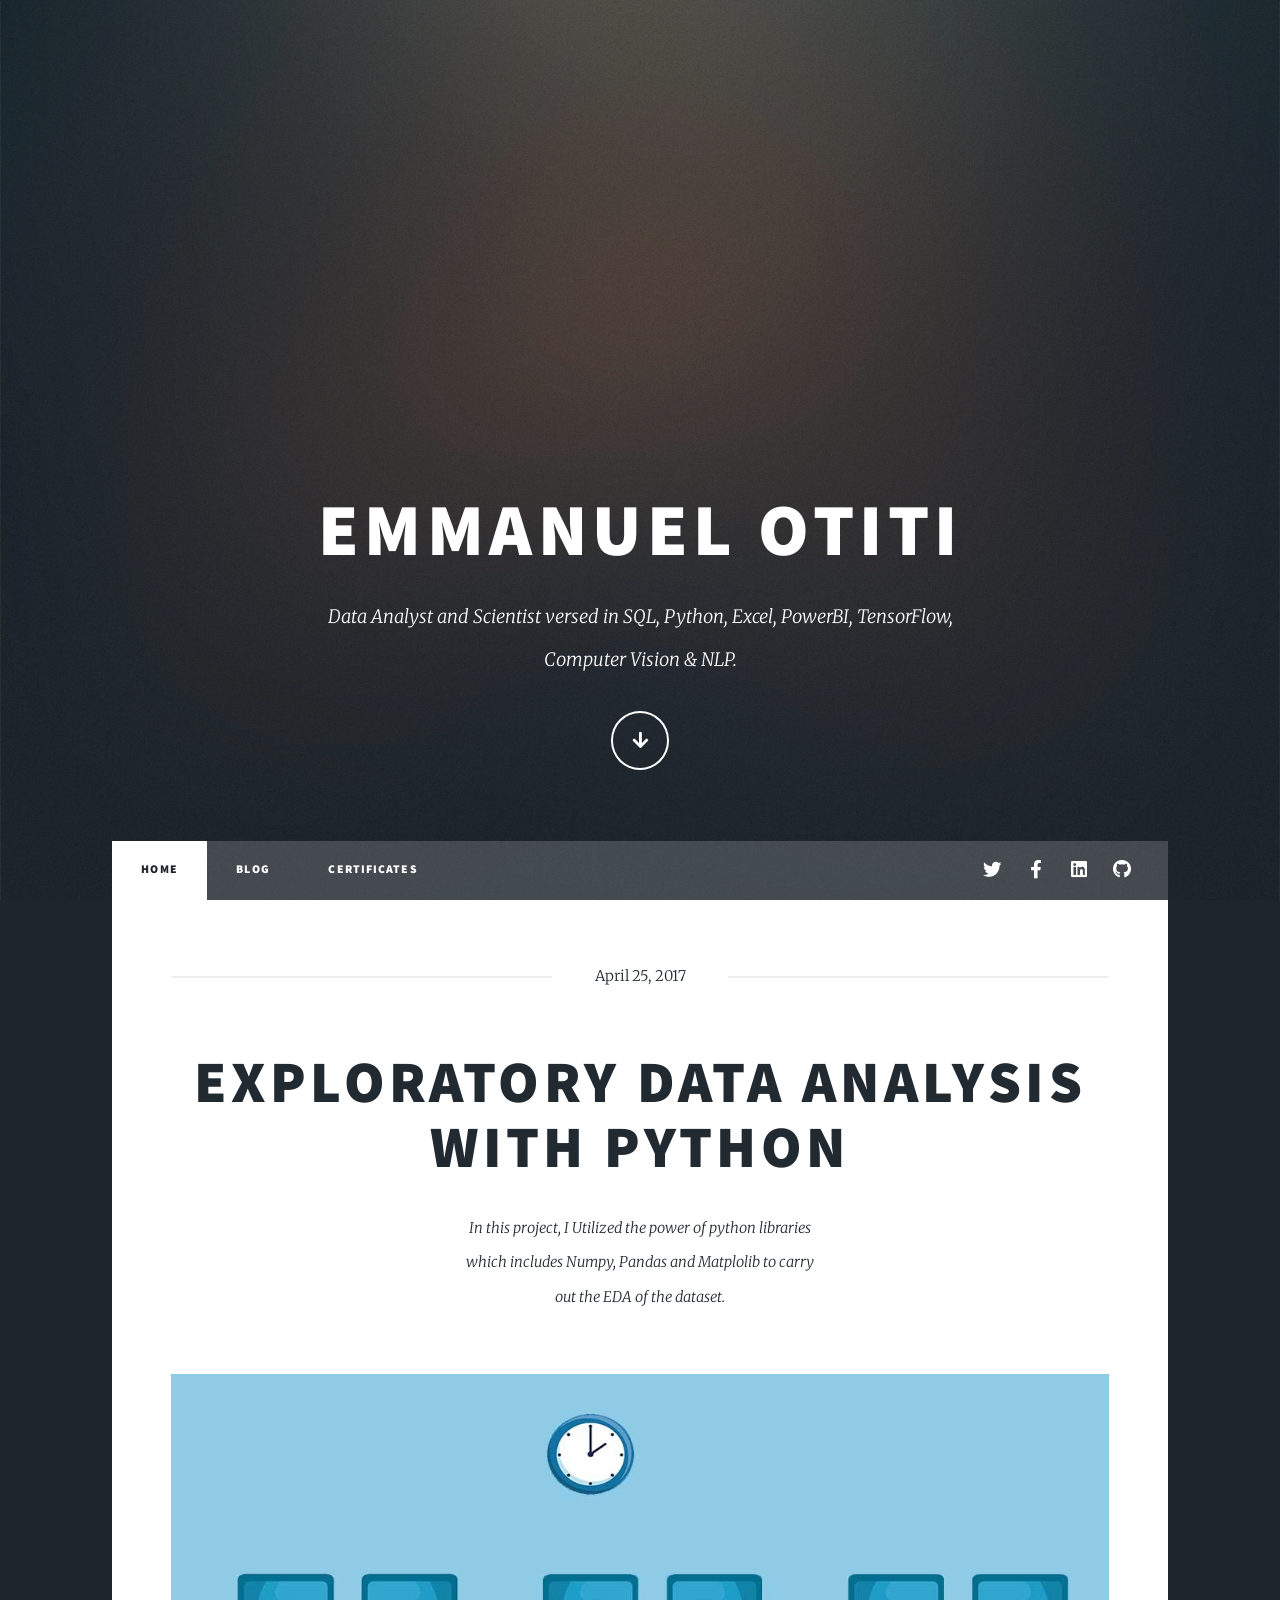
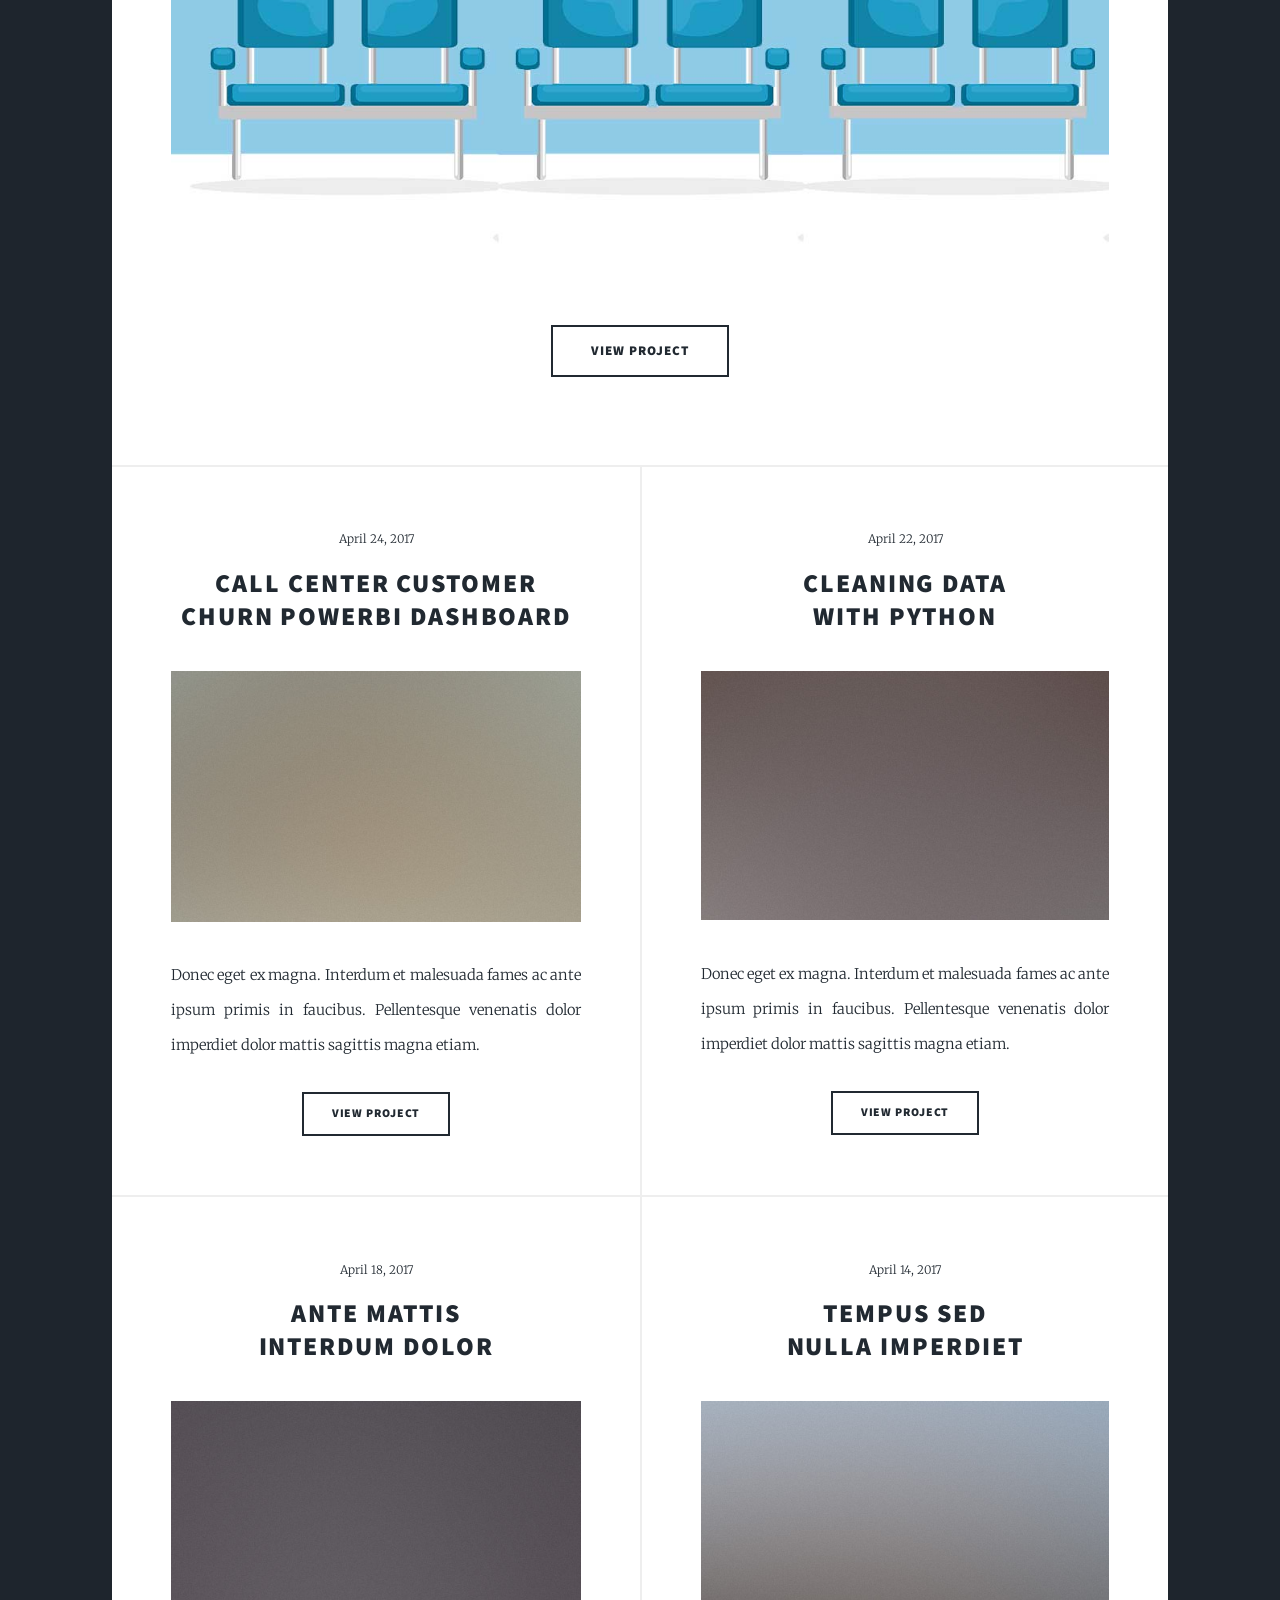
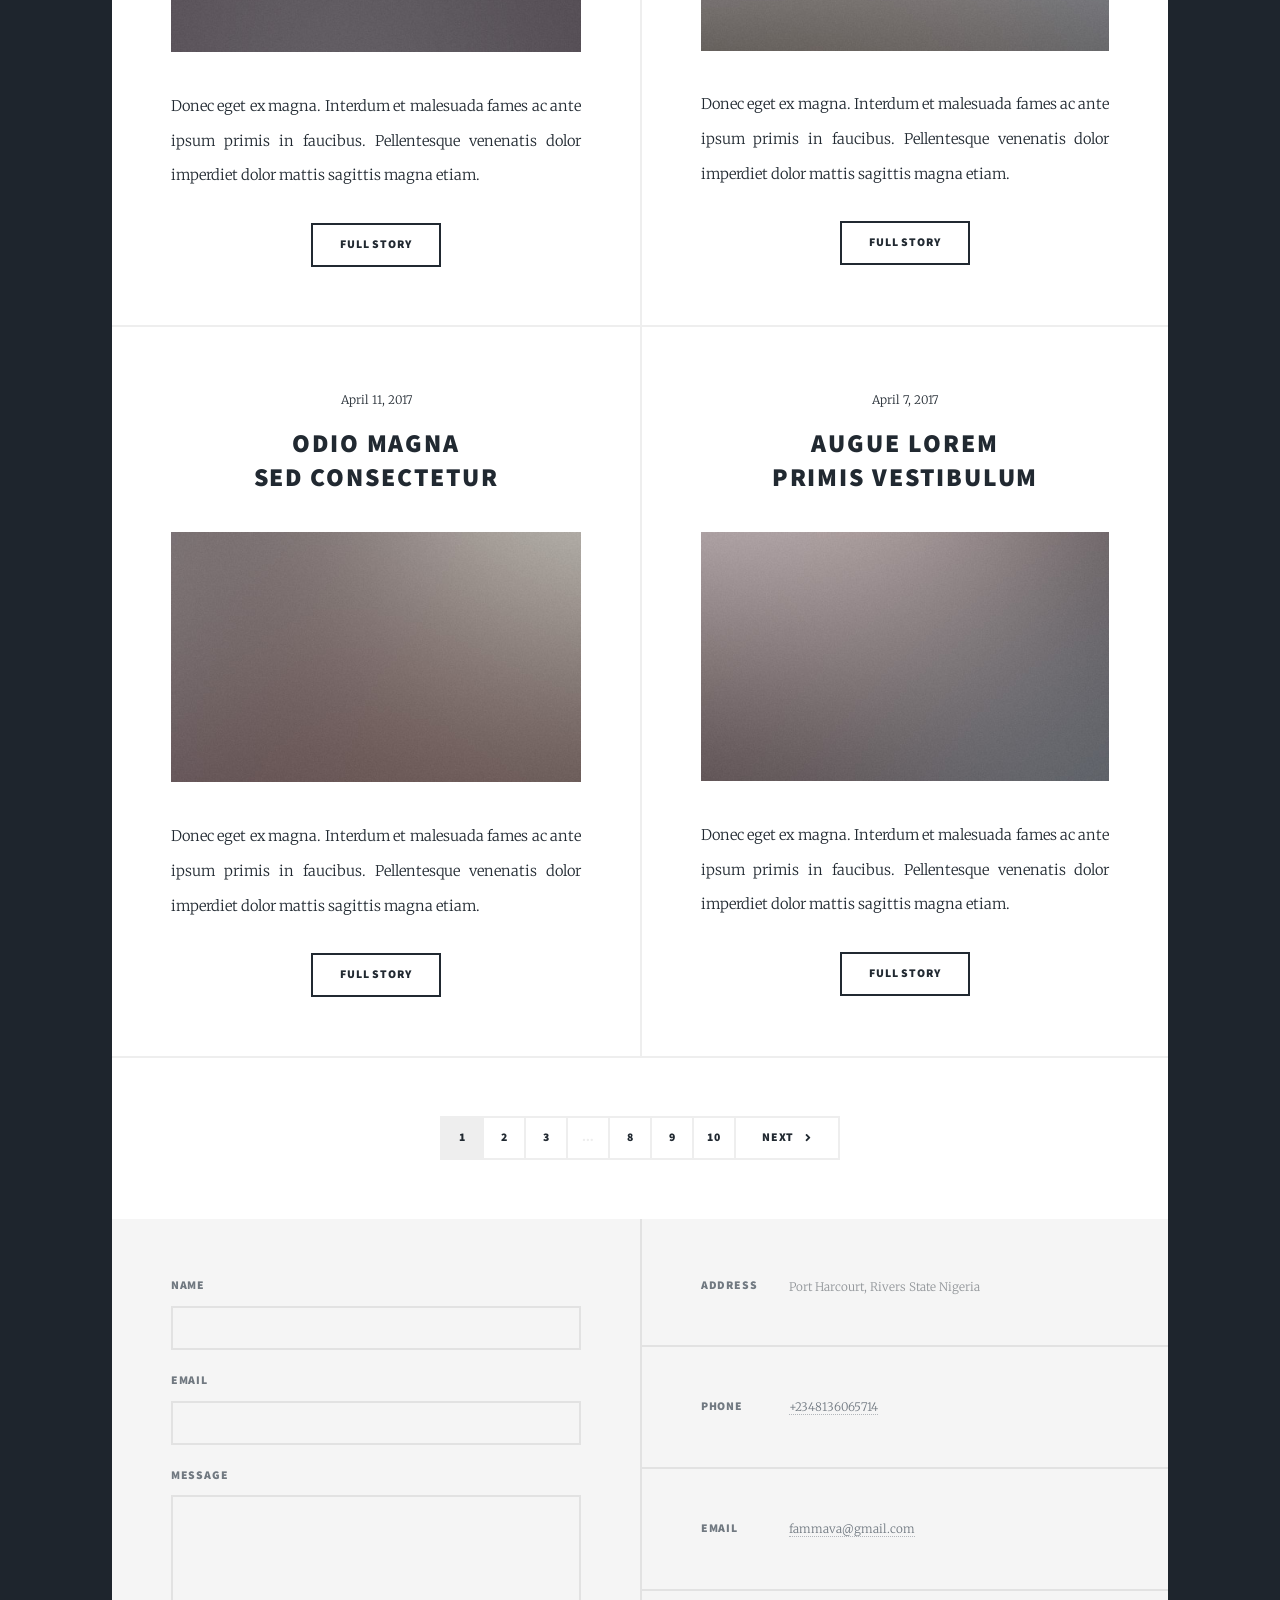
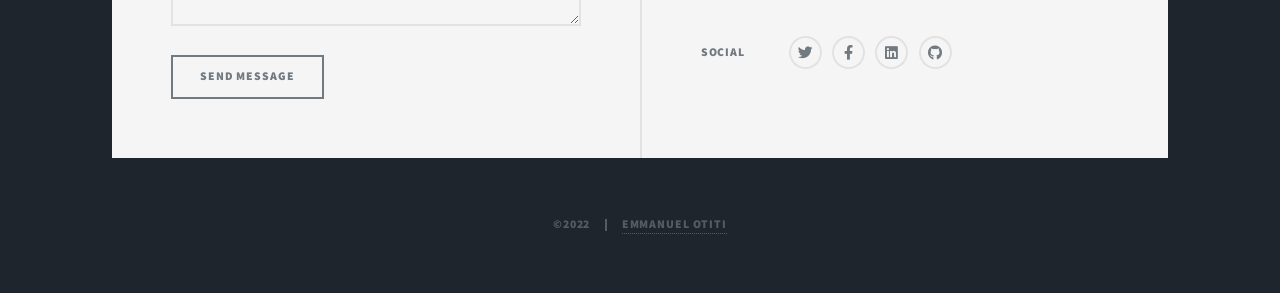
==== commit a84b4e95: "Added links to social media" ====
--- a/index.html
+++ b/index.html
@@ -6,7 +6,7 @@
 -->
 <html>
 	<head>
-		<title>Massively by HTML5 UP</title>
+		<title>Emmanuel Otiti</title>
 		<meta charset="utf-8" />
 		<meta name="viewport" content="width=device-width, initial-scale=1, user-scalable=no" />
 		<link rel="stylesheet" href="assets/css/main.css" />
@@ -39,10 +39,10 @@
 							<li><a href="elements.html">Certificates</a></li>
 						</ul>
 						<ul class="icons">
-							<li><a href="#" class="icon brands fa-twitter"><span class="label">Twitter</span></a></li>
-							<li><a href="#" class="icon brands fa-facebook-f"><span class="label">Facebook</span></a></li>
-							<li><a href="#" class="icon brands fa-instagram"><span class="label">Instagram</span></a></li>
-							<li><a href="#" class="icon brands fa-github"><span class="label">GitHub</span></a></li>
+							<li><a href="https://twitter.com/OtitiEmmanuel" class="icon brands fa-twitter"><span class="label">Twitter</span></a></li>
+							<li><a href="https://web.facebook.com/fammava" class="icon brands fa-facebook-f"><span class="label">Facebook</span></a></li>
+							<li><a href="https://www.linkedin.com/in/emmanuel-otiti-a8a412108/" class="icon brands alt fa-linkedin"><span class="label">linkedin</span></a></li>
+							<li><a href="https://github.com/fammava" class="icon brands fa-github"><span class="label">GitHub</span></a></li>
 						</ul>
 					</nav>
 
@@ -197,10 +197,10 @@
 							<section>
 								<h3>Social</h3>
 								<ul class="icons alt">
-									<li><a href="#" class="icon brands alt fa-twitter"><span class="label">Twitter</span></a></li>
-									<li><a href="#" class="icon brands alt fa-facebook-f"><span class="label">Facebook</span></a></li>
+									<li><a href="https://twitter.com/OtitiEmmanuel" class="icon brands alt fa-twitter"><span class="label">Twitter</span></a></li>
+									<li><a href="https://web.facebook.com/fammava" class="icon brands alt fa-facebook-f"><span class="label">Facebook</span></a></li>
 									<li><a href="https://www.linkedin.com/in/emmanuel-otiti-a8a412108/" class="icon brands alt fa-linkedin"><span class="label">linkedin</span></a></li>
-									<li><a href="#" class="icon brands alt fa-github"><span class="label">GitHub</span></a></li>
+									<li><a href="https://github.com/fammava" class="icon brands alt fa-github"><span class="label">GitHub</span></a></li>
 								</ul>
 							</section>
 						</section>
@@ -223,4 +223,4 @@
 			<script src="assets/js/main.js"></script>
 
 	</body>
-</html>+</html>
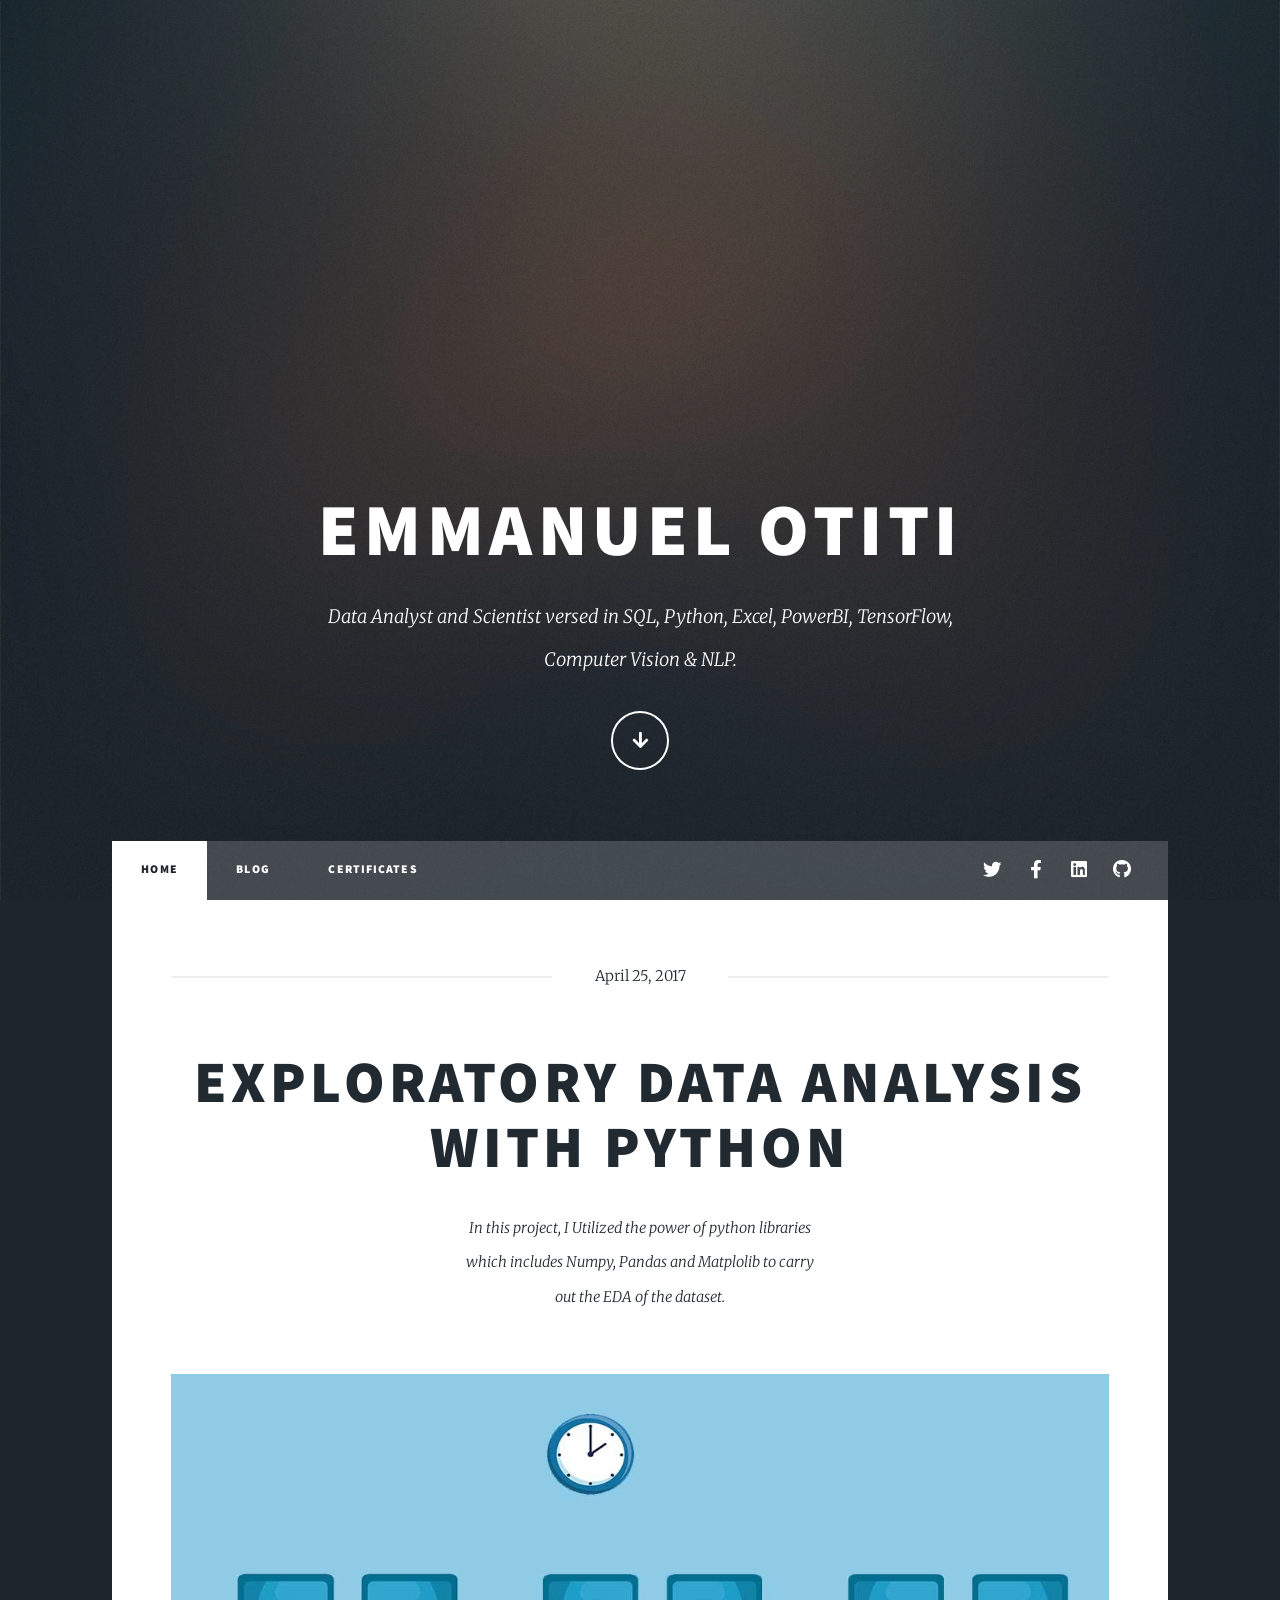
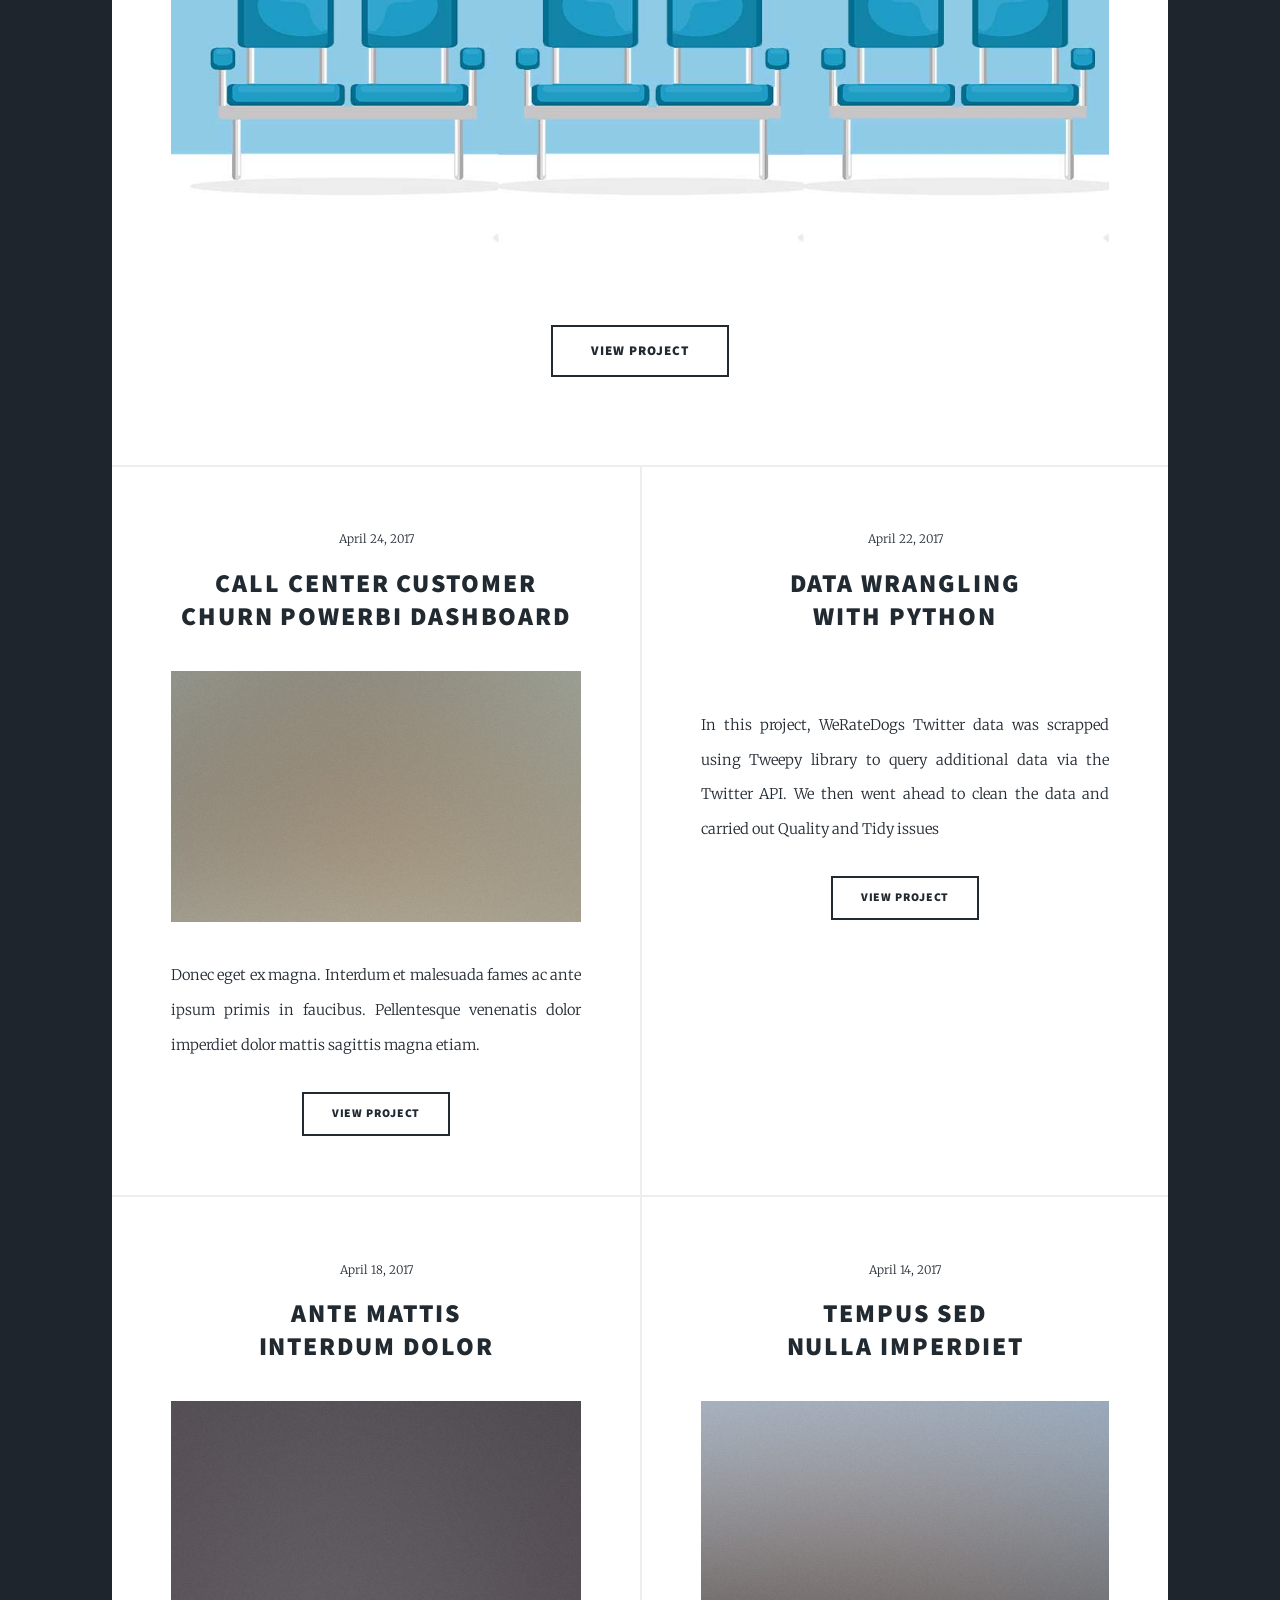
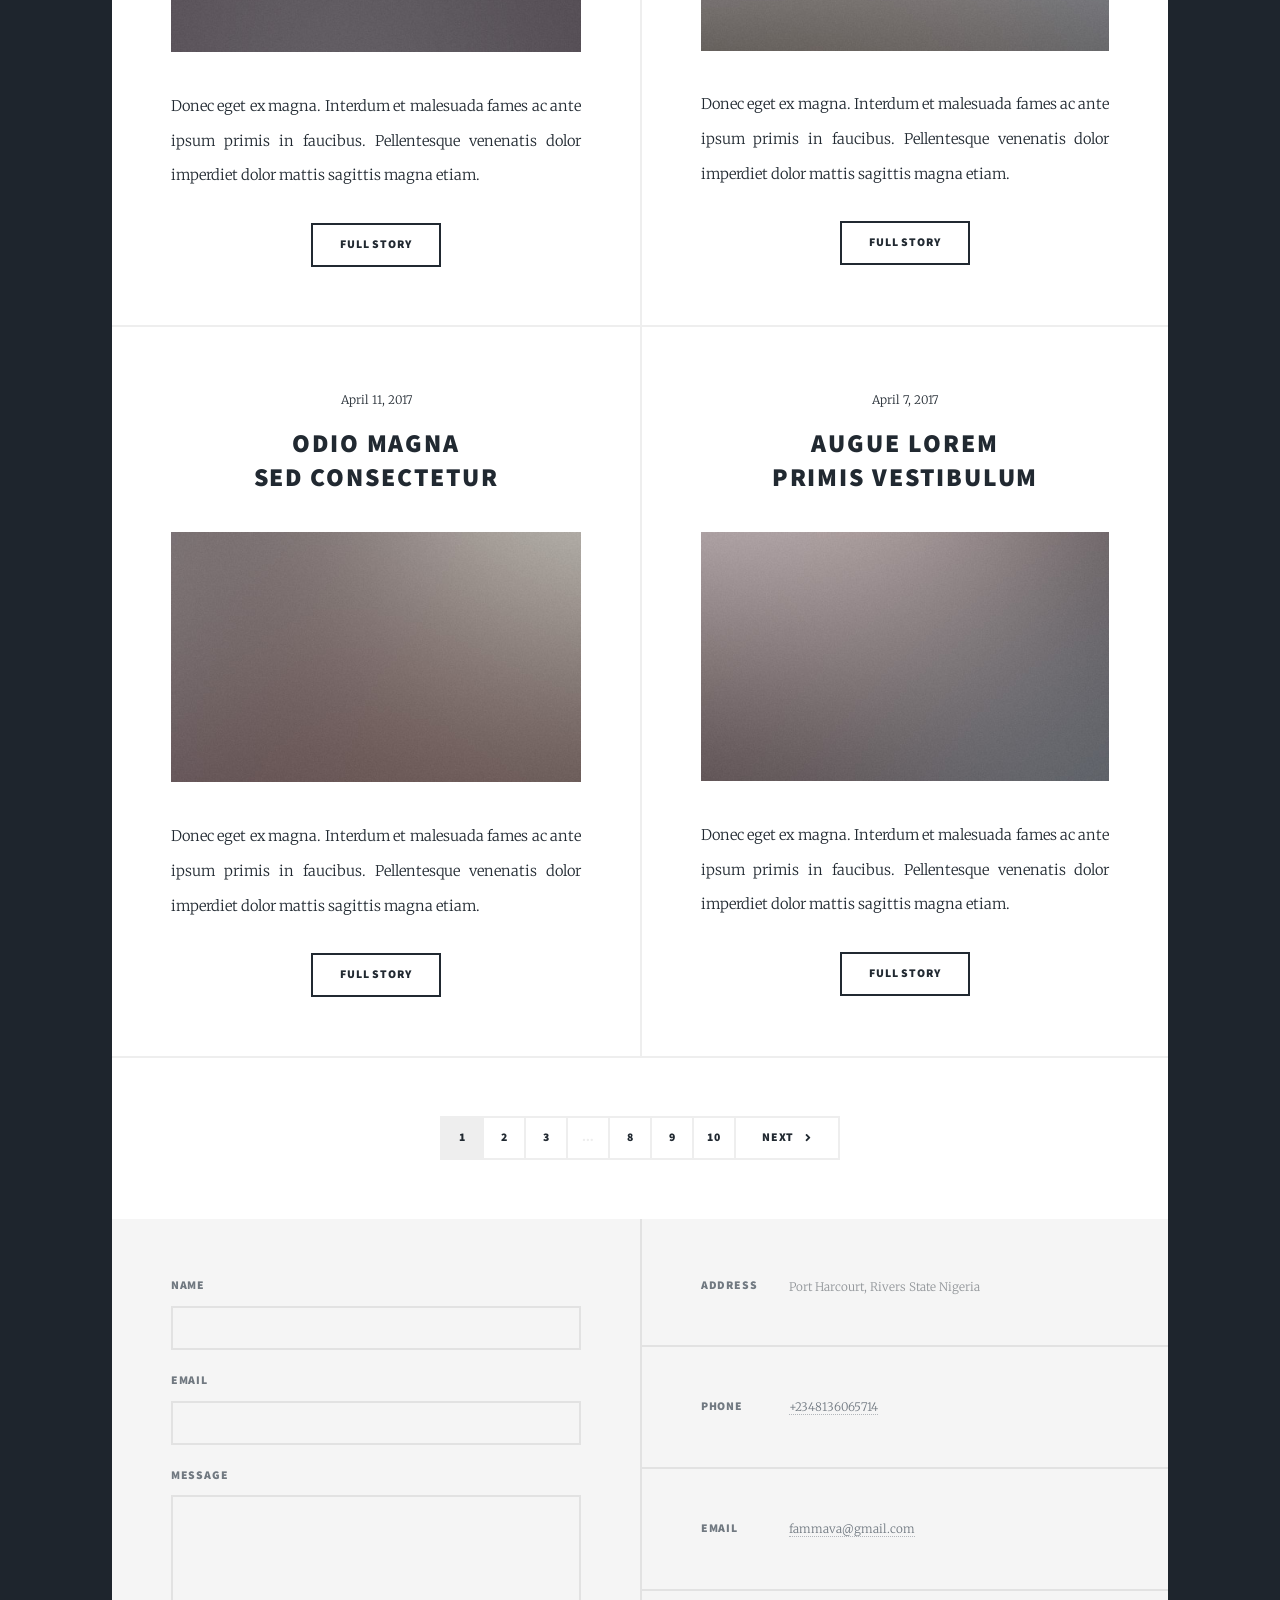
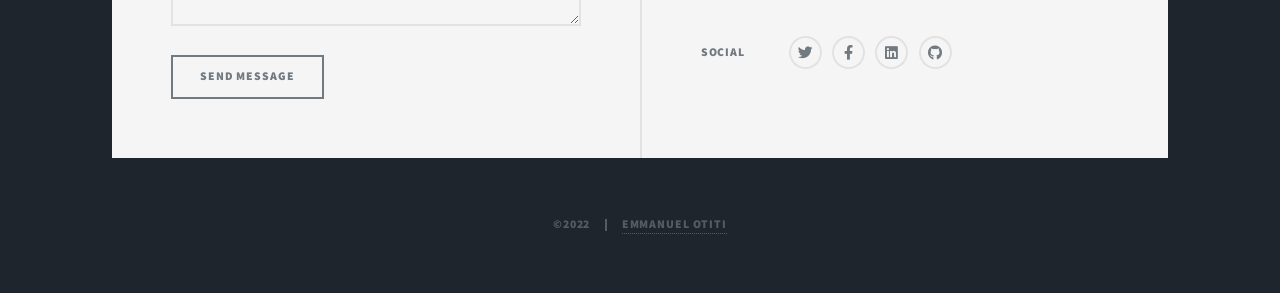
==== commit 18cc5113: "Update index.html" ====
--- a/index.html
+++ b/index.html
@@ -41,7 +41,7 @@
 						<ul class="icons">
 							<li><a href="https://twitter.com/OtitiEmmanuel" class="icon brands fa-twitter"><span class="label">Twitter</span></a></li>
 							<li><a href="https://web.facebook.com/fammava" class="icon brands fa-facebook-f"><span class="label">Facebook</span></a></li>
-							<li><a href="https://www.linkedin.com/in/emmanuel-otiti-a8a412108/" class="icon brands alt fa-linkedin"><span class="label">linkedin</span></a></li>
+							<li><a href="https://www.linkedin.com/in/emmanuel-otiti/" class="icon brands alt fa-linkedin"><span class="label">linkedin</span></a></li>
 							<li><a href="https://github.com/fammava" class="icon brands fa-github"><span class="label">GitHub</span></a></li>
 						</ul>
 					</nav>
@@ -82,13 +82,13 @@
 								<article>
 									<header>
 										<span class="date">April 22, 2017</span>
-										<h2><a href="#">Cleaning Data<br />
+										<h2><a href="#">Data Wrangling<br />
 										with Python</a></h2>
 									</header>
-									<a href="#" class="image fit"><img src="images/pic03.jpg" alt="" /></a>
-									<p>Donec eget ex magna. Interdum et malesuada fames ac ante ipsum primis in faucibus. Pellentesque venenatis dolor imperdiet dolor mattis sagittis magna etiam.</p>
-									<ul class="actions special">
-										<li><a href="#" class="button">View Project</a></li>
+									<a href="#" class="image fit"><img src="images/group.jpg" alt="" /></a>
+									<p> In this project, WeRateDogs Twitter data was scrapped using Tweepy library to query additional data via the Twitter API. We then went ahead to clean the data and carried out Quality and Tidy issues</p>
+									<ul class="actions special">
+										<li><a href="https://github.com/fammava/WeRateDogs-Data-Wrangling" class="button">View Project</a></li>
 									</ul>
 								</article>
 								<article>
@@ -199,7 +199,7 @@
 								<ul class="icons alt">
 									<li><a href="https://twitter.com/OtitiEmmanuel" class="icon brands alt fa-twitter"><span class="label">Twitter</span></a></li>
 									<li><a href="https://web.facebook.com/fammava" class="icon brands alt fa-facebook-f"><span class="label">Facebook</span></a></li>
-									<li><a href="https://www.linkedin.com/in/emmanuel-otiti-a8a412108/" class="icon brands alt fa-linkedin"><span class="label">linkedin</span></a></li>
+									<li><a href="https://www.linkedin.com/in/emmanuel-otiti/" class="icon brands alt fa-linkedin"><span class="label">linkedin</span></a></li>
 									<li><a href="https://github.com/fammava" class="icon brands alt fa-github"><span class="label">GitHub</span></a></li>
 								</ul>
 							</section>
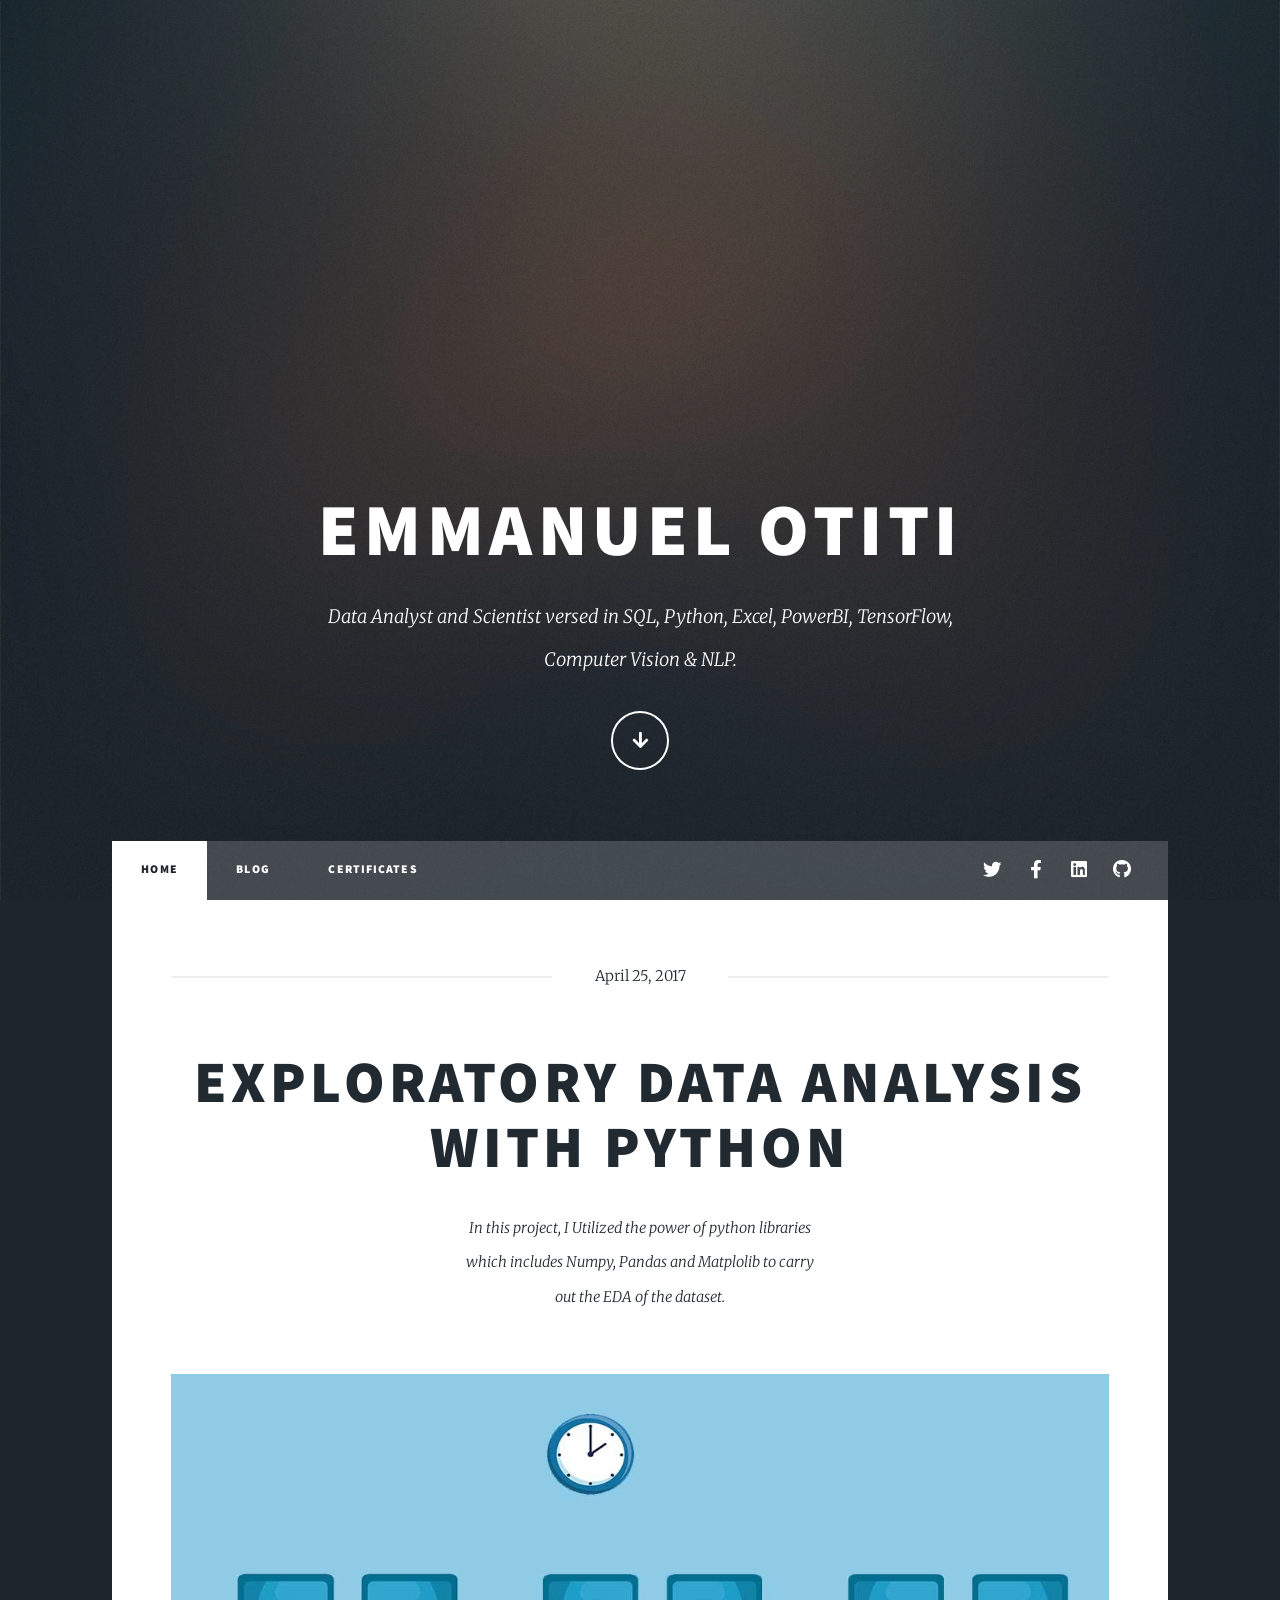
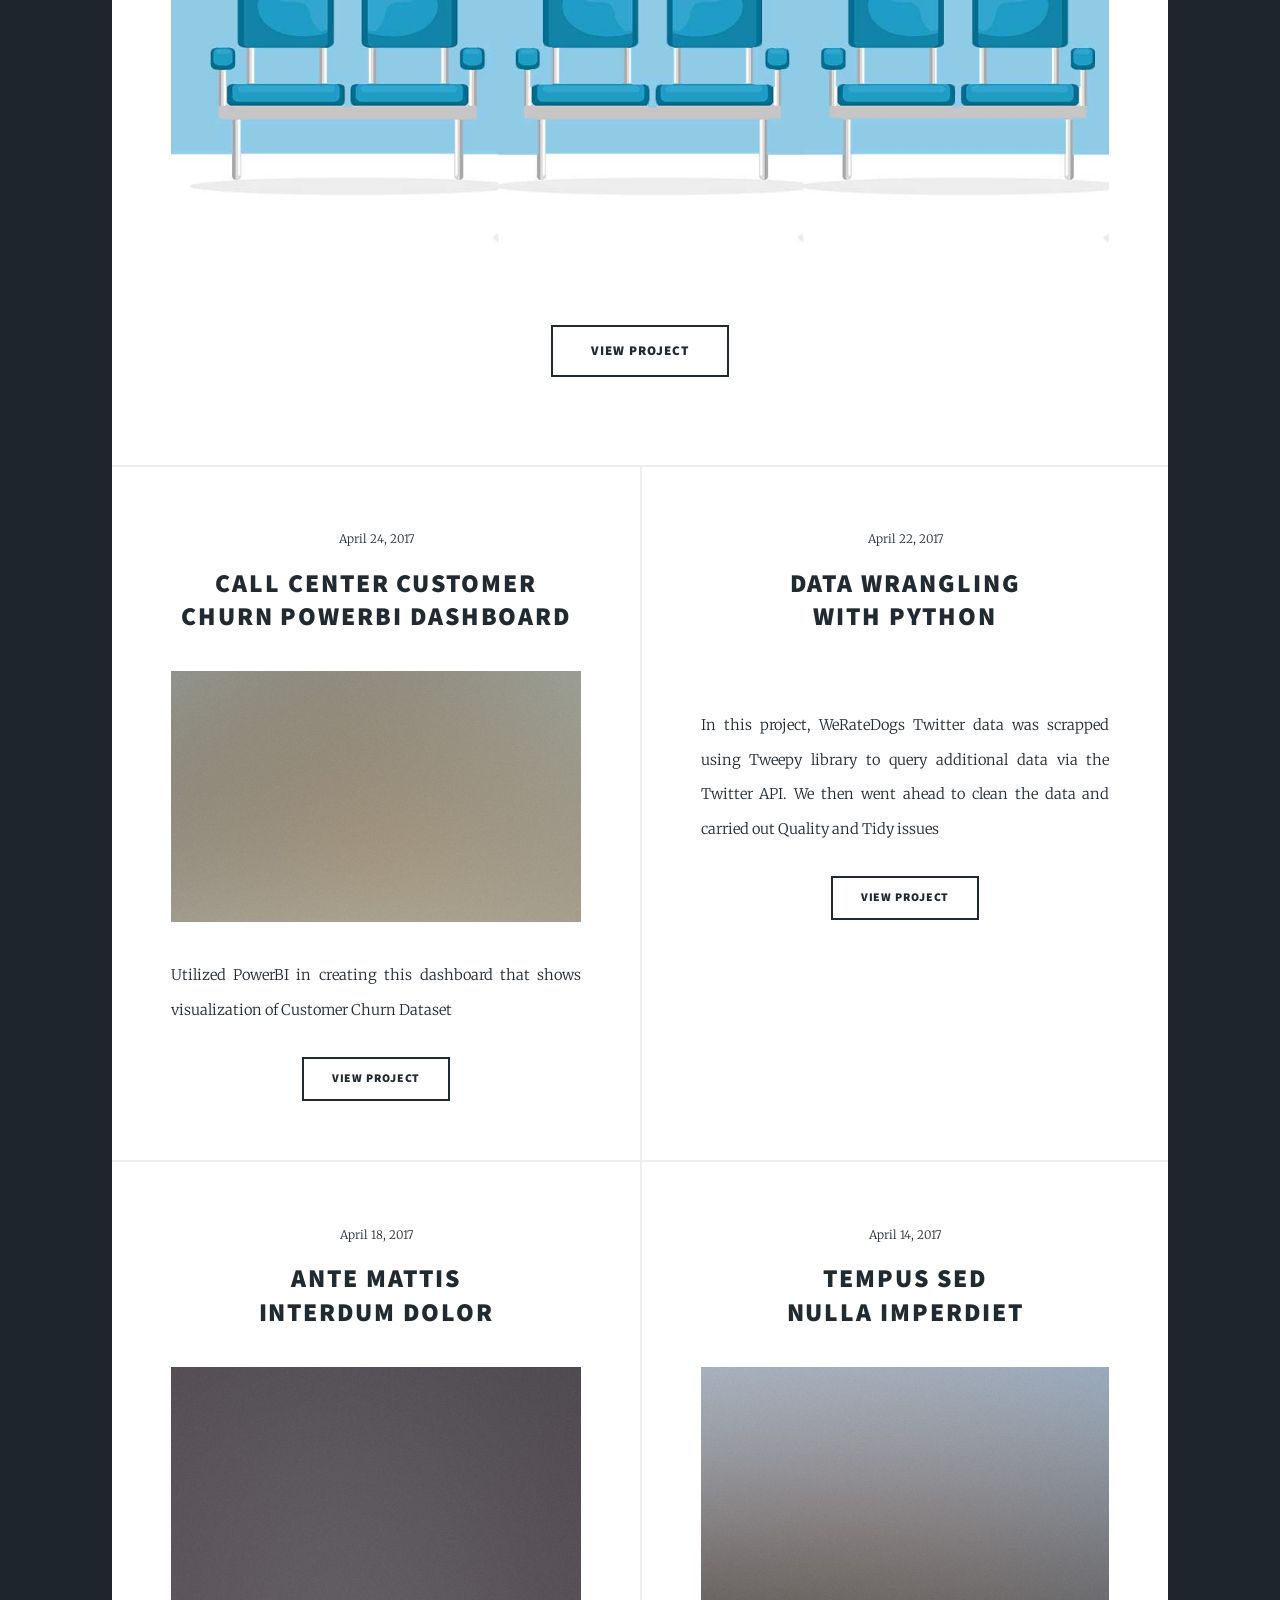
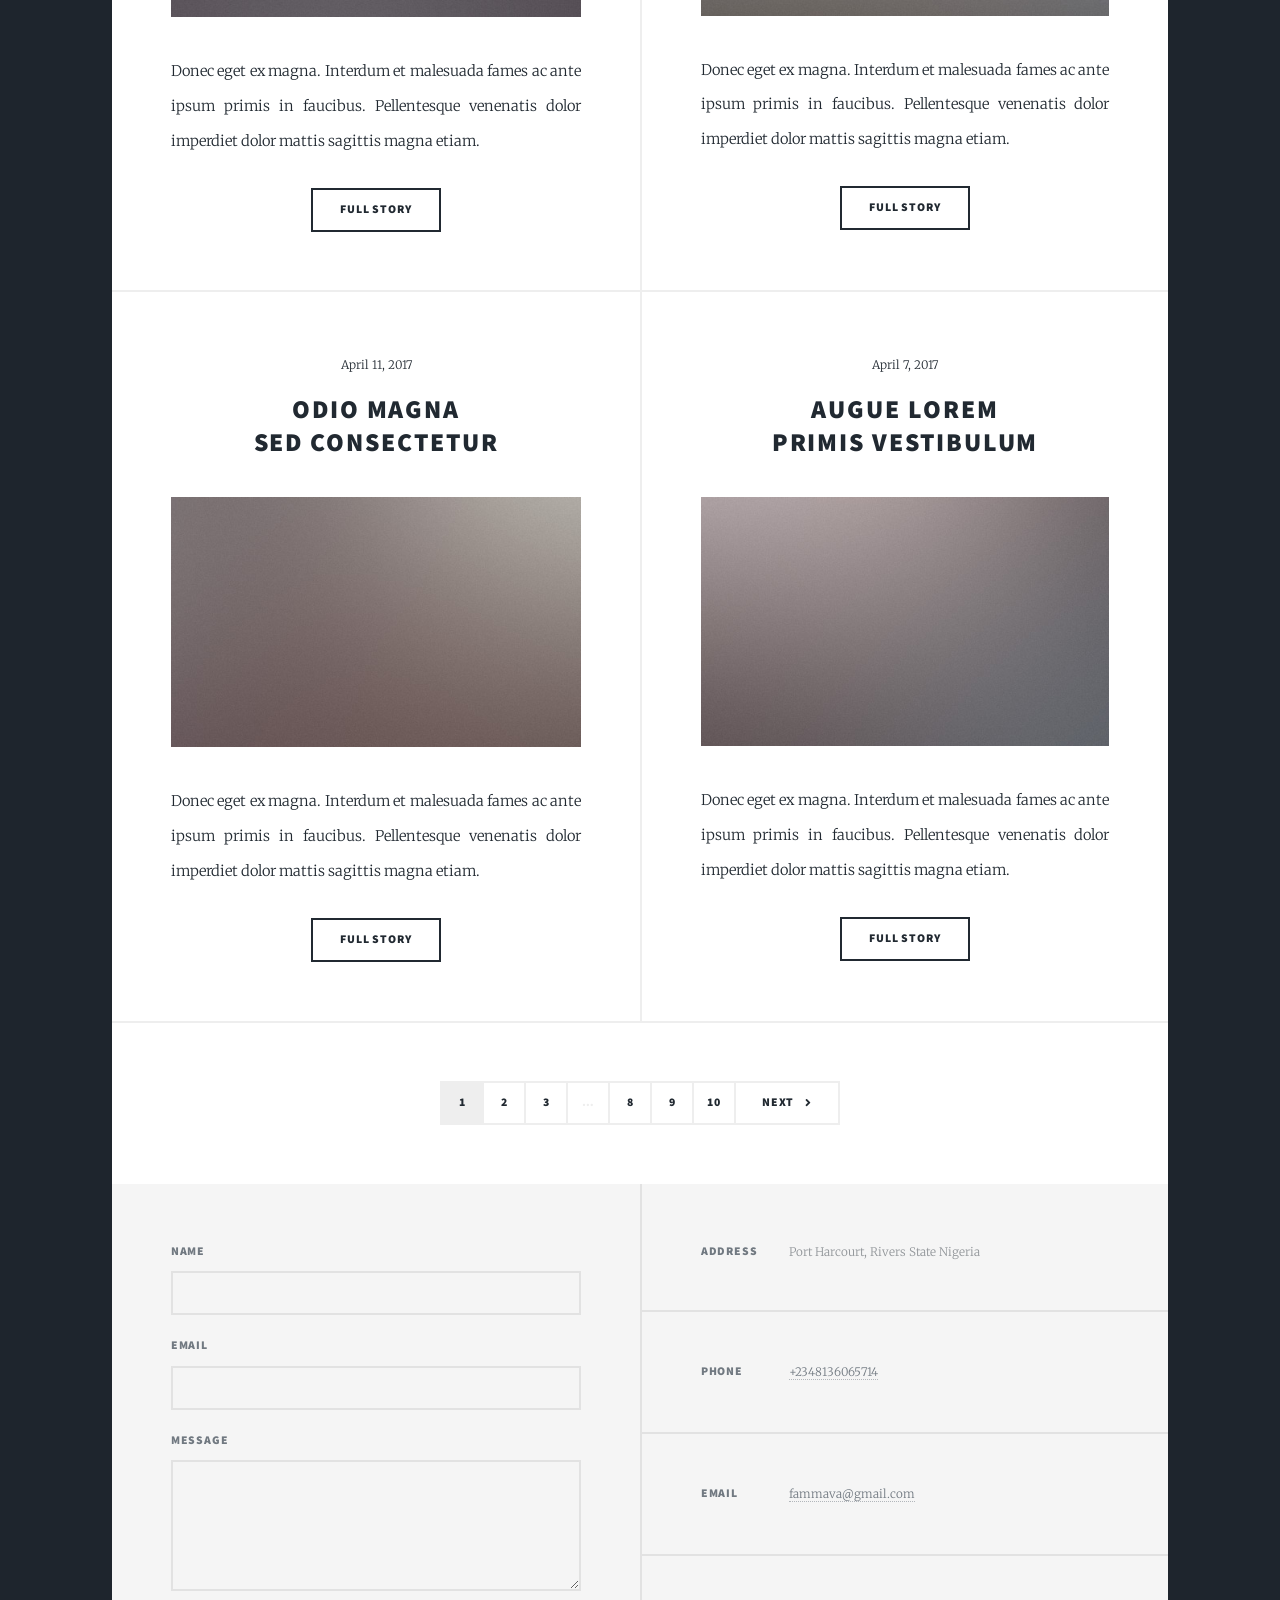
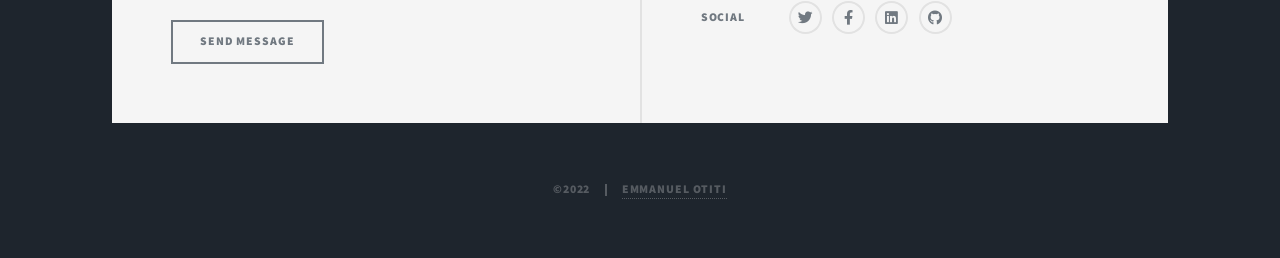
==== commit 4024a6a9: "Updated Index Page" ====
--- a/index.html
+++ b/index.html
@@ -74,7 +74,7 @@
 										Churn PowerBI Dashboard</a></h2>
 									</header>
 									<a href="#" class="image fit"><img src="images/pic02.jpg" alt="" /></a>
-									<p>Donec eget ex magna. Interdum et malesuada fames ac ante ipsum primis in faucibus. Pellentesque venenatis dolor imperdiet dolor mattis sagittis magna etiam.</p>
+									<p>Utilized PowerBI in creating this dashboard that shows visualization of Customer Churn Dataset</p>
 									<ul class="actions special">
 										<li><a href="#" class="button">View project</a></li>
 									</ul>
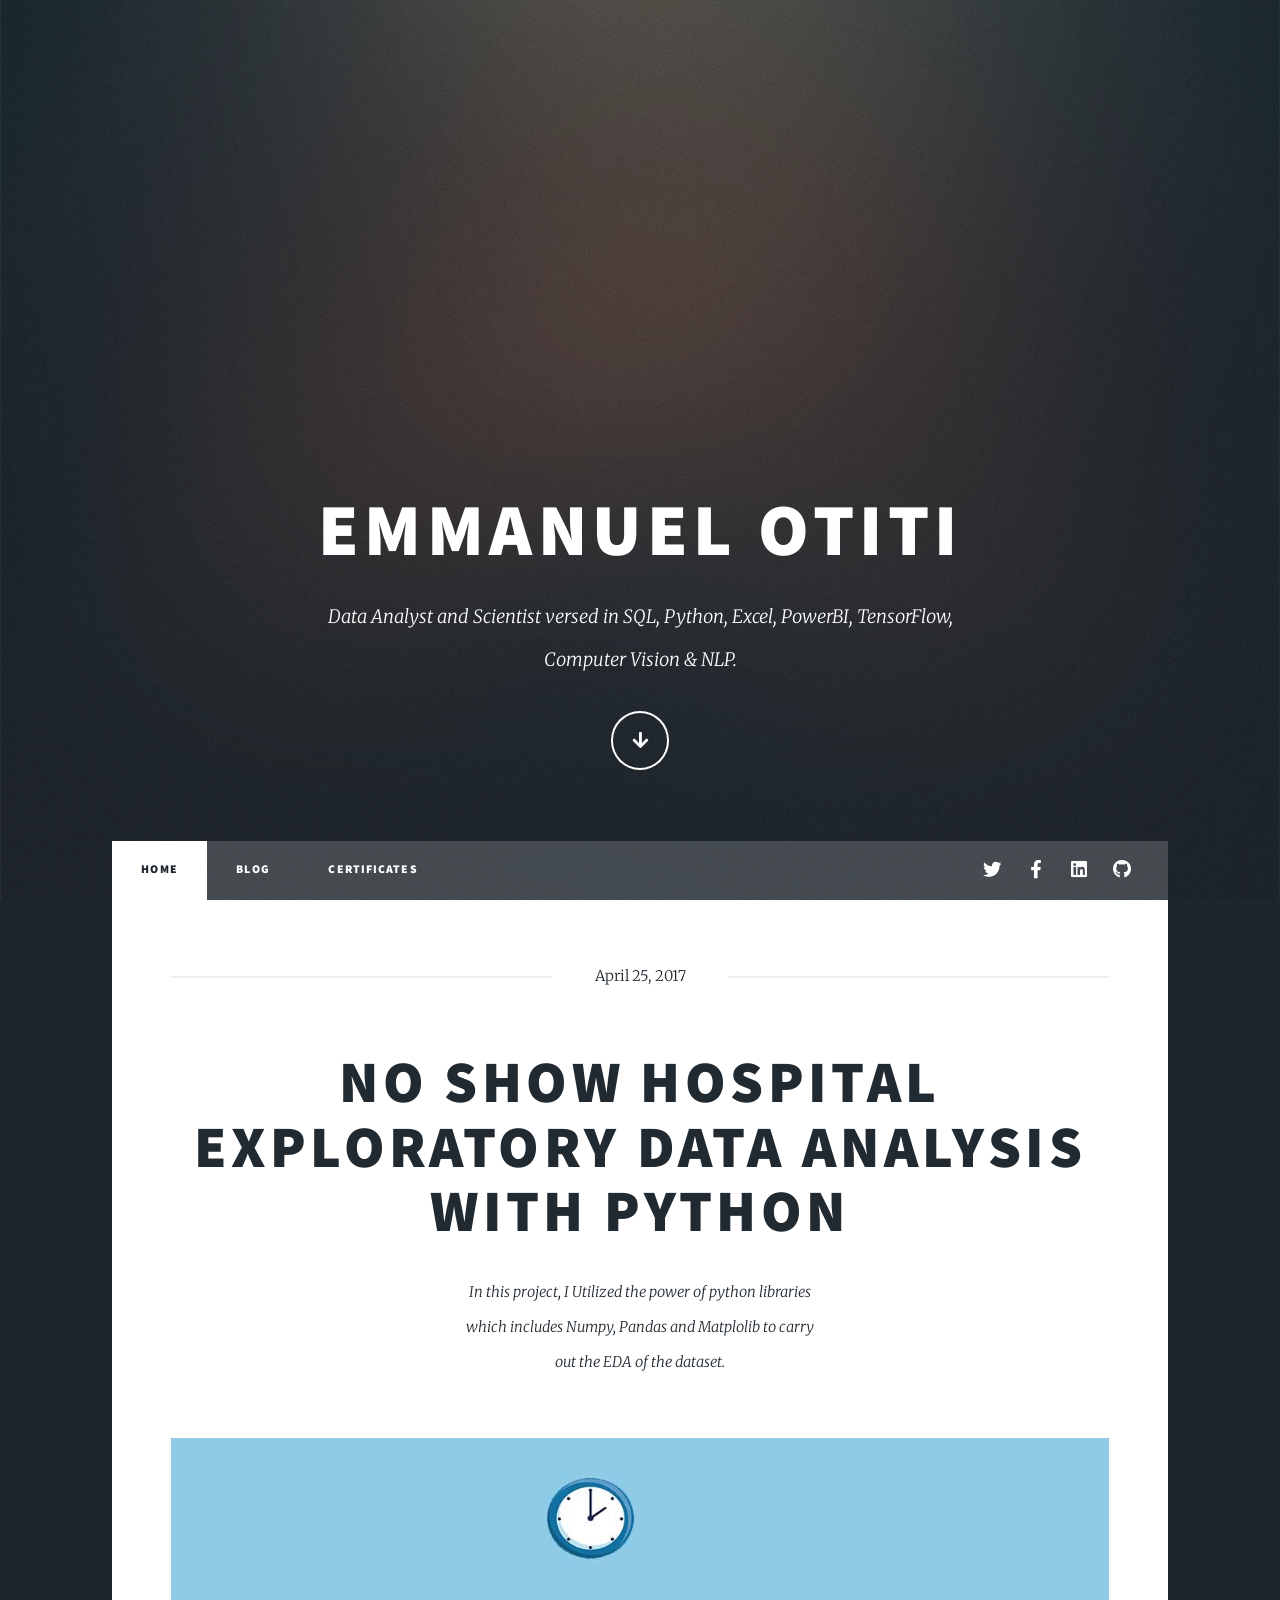
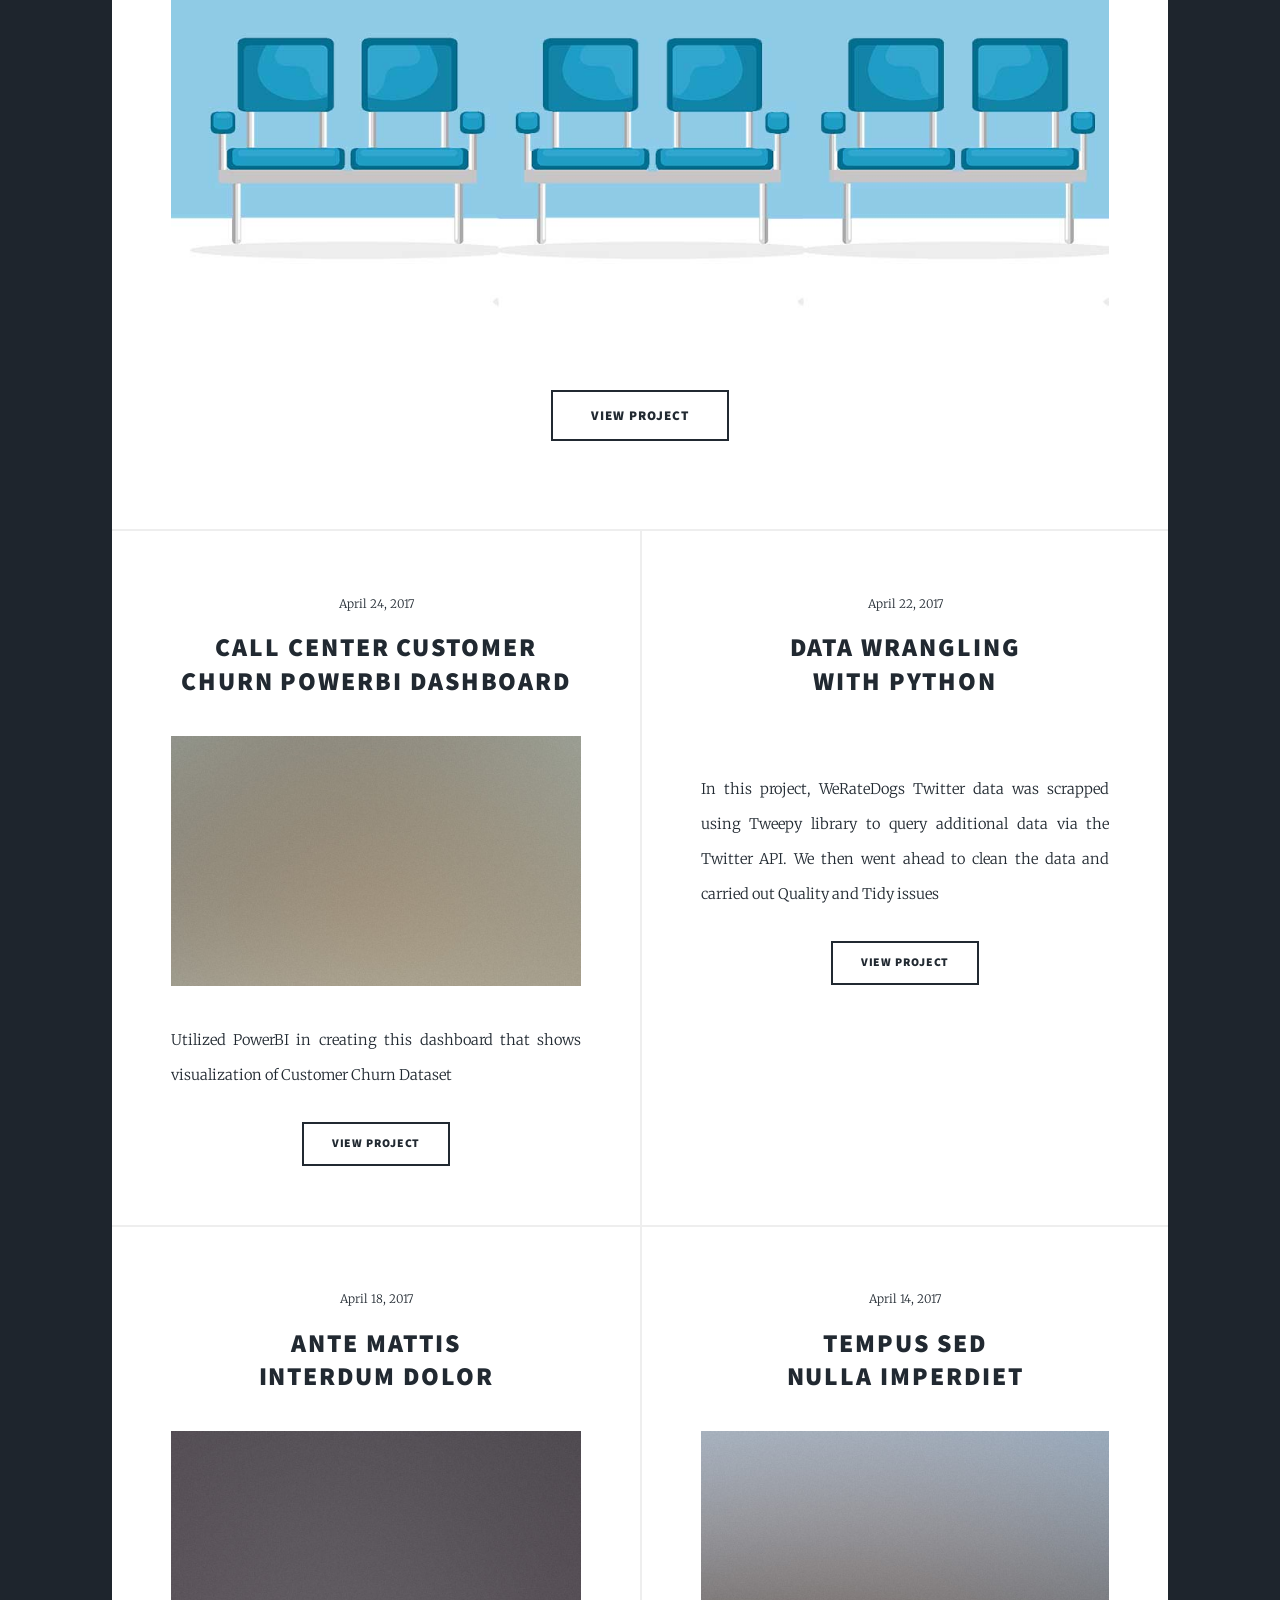
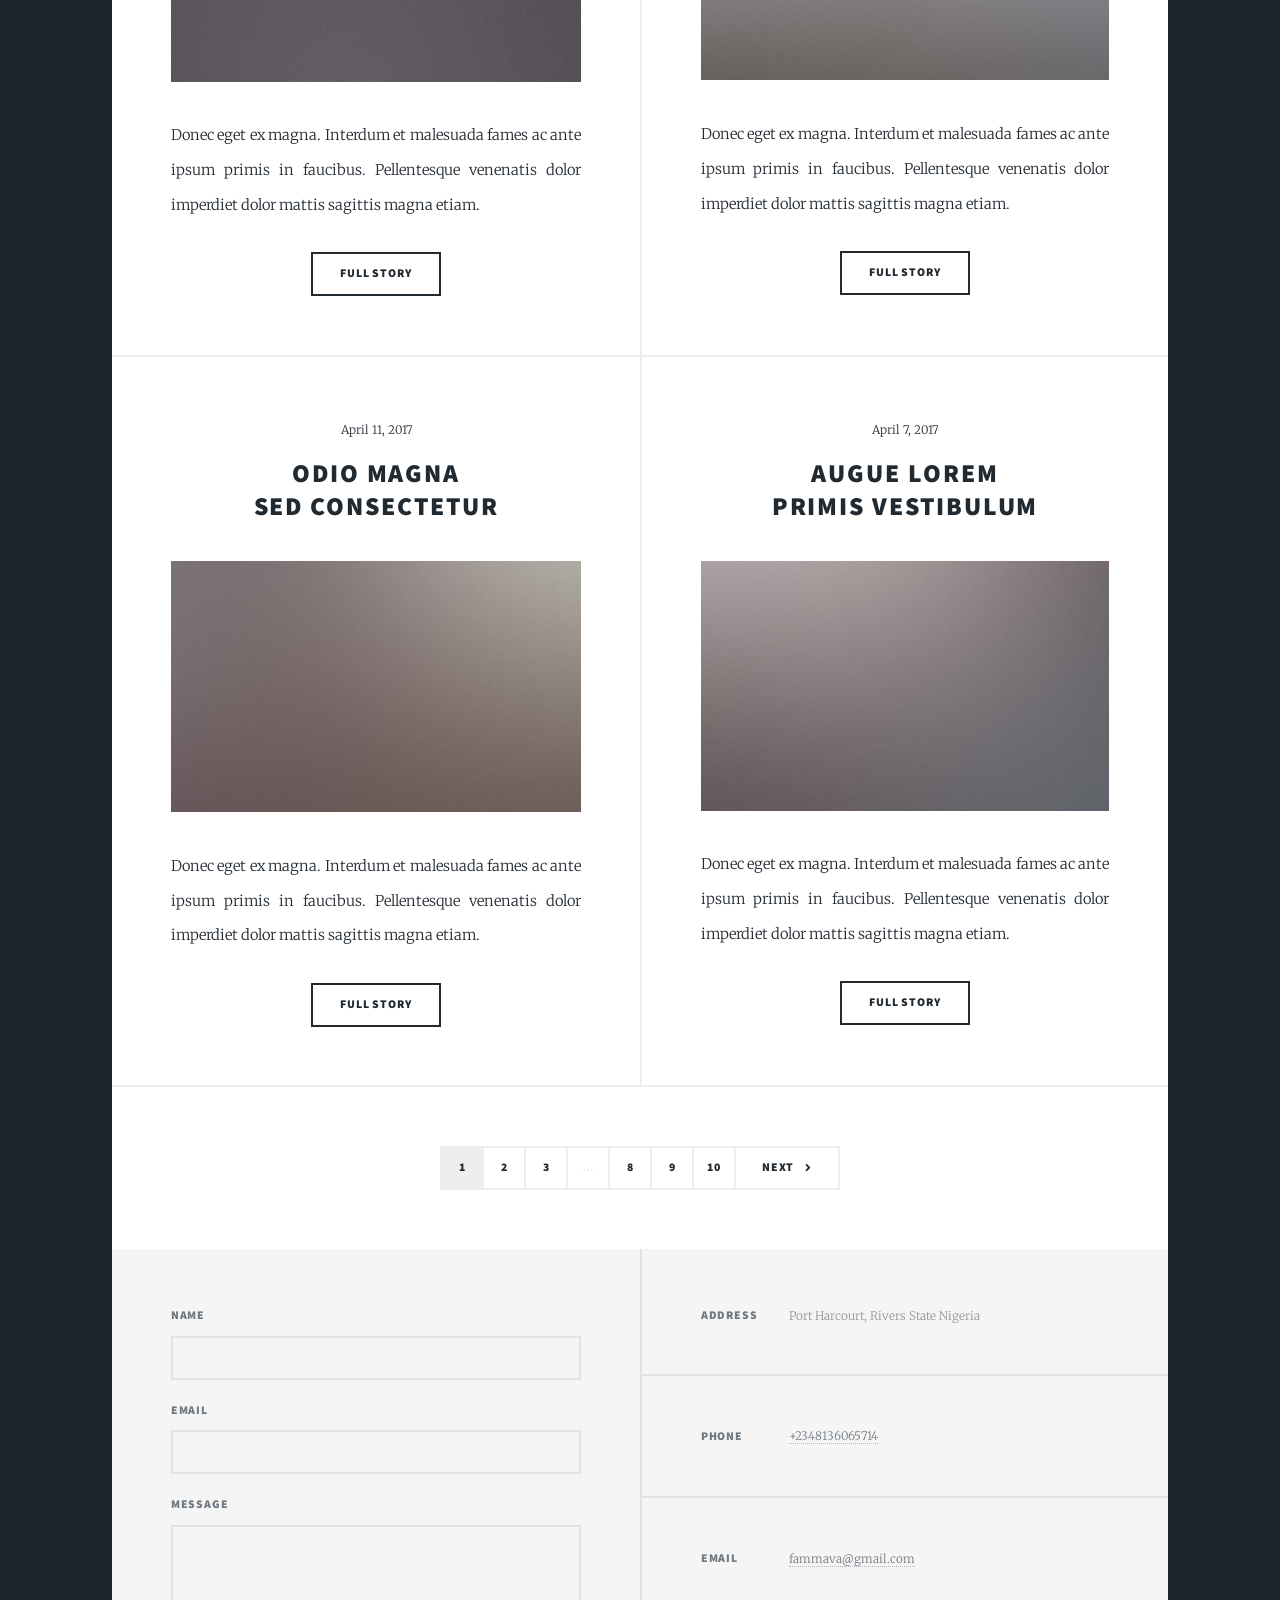
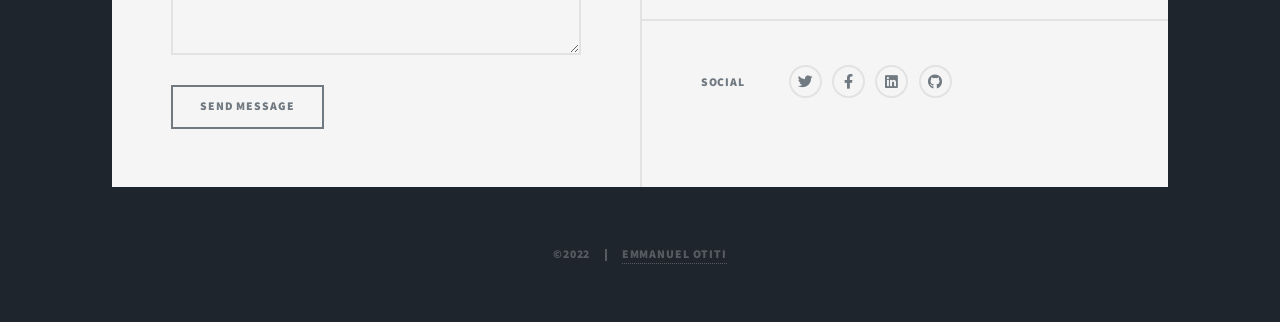
==== commit 8c664c52: "Update index.html" ====
--- a/index.html
+++ b/index.html
@@ -53,7 +53,7 @@
 							<article class="post featured">
 								<header class="major">
 									<span class="date">April 25, 2017</span>
-									<h2><a href="#">Exploratory Data Analysis<br />
+									<h2><a href="#">No Show Hospital Exploratory Data Analysis<br />
 									with Python</a></h2>
 									<p>In this project, I Utilized the power of python libraries<br />
 									which includes Numpy, Pandas and Matplolib to carry <br />
